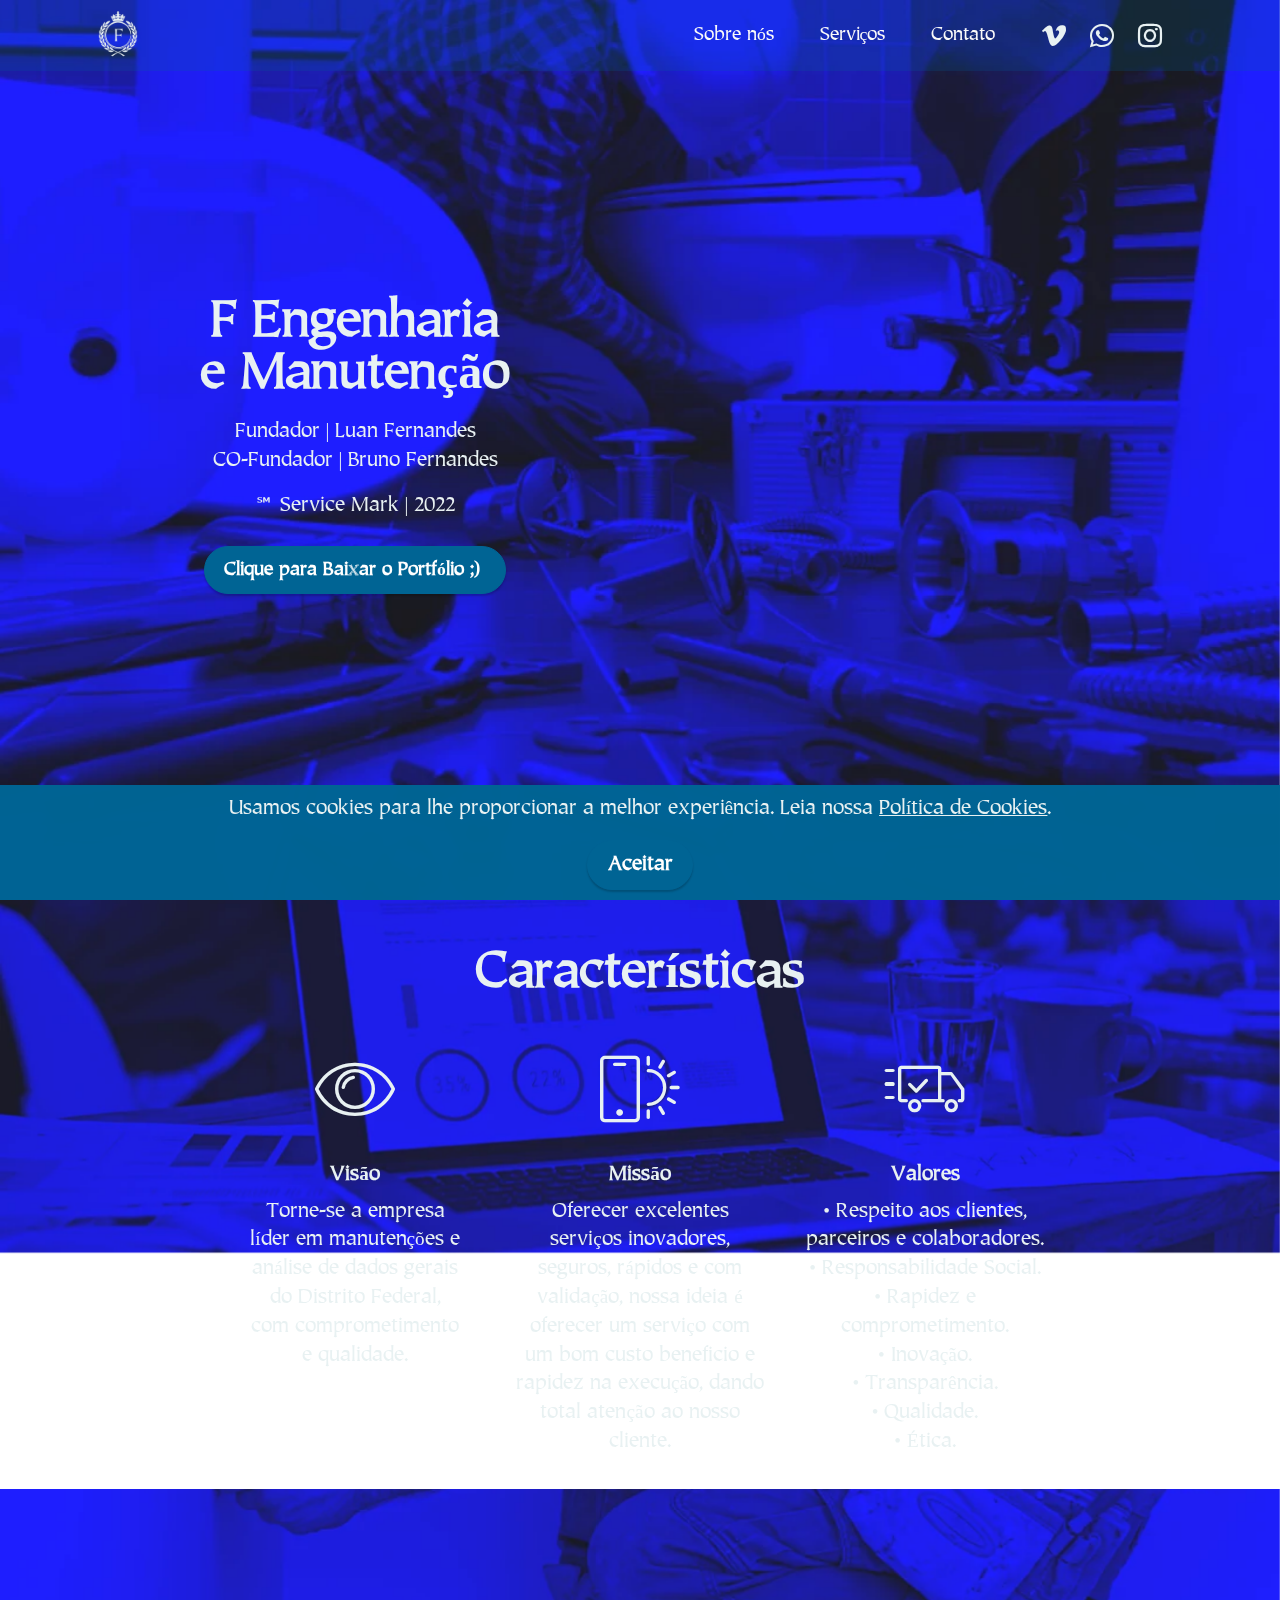
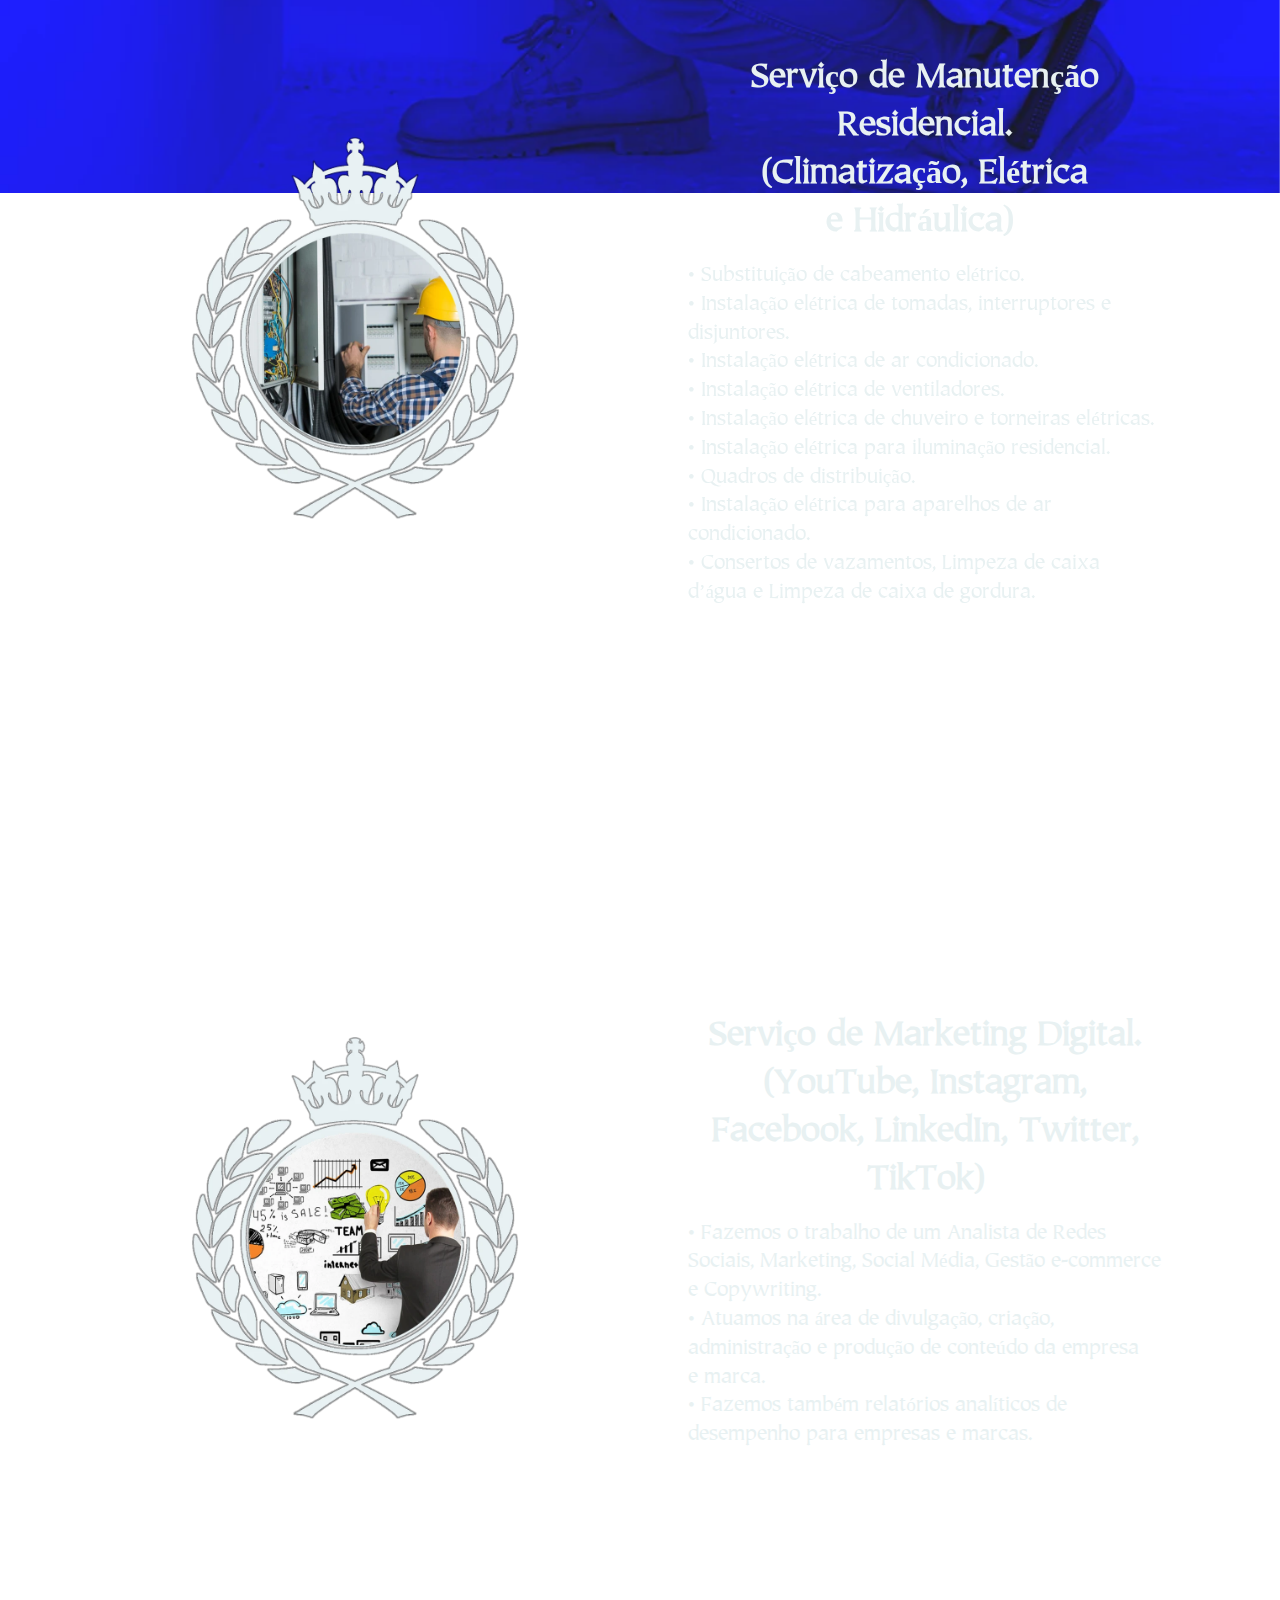
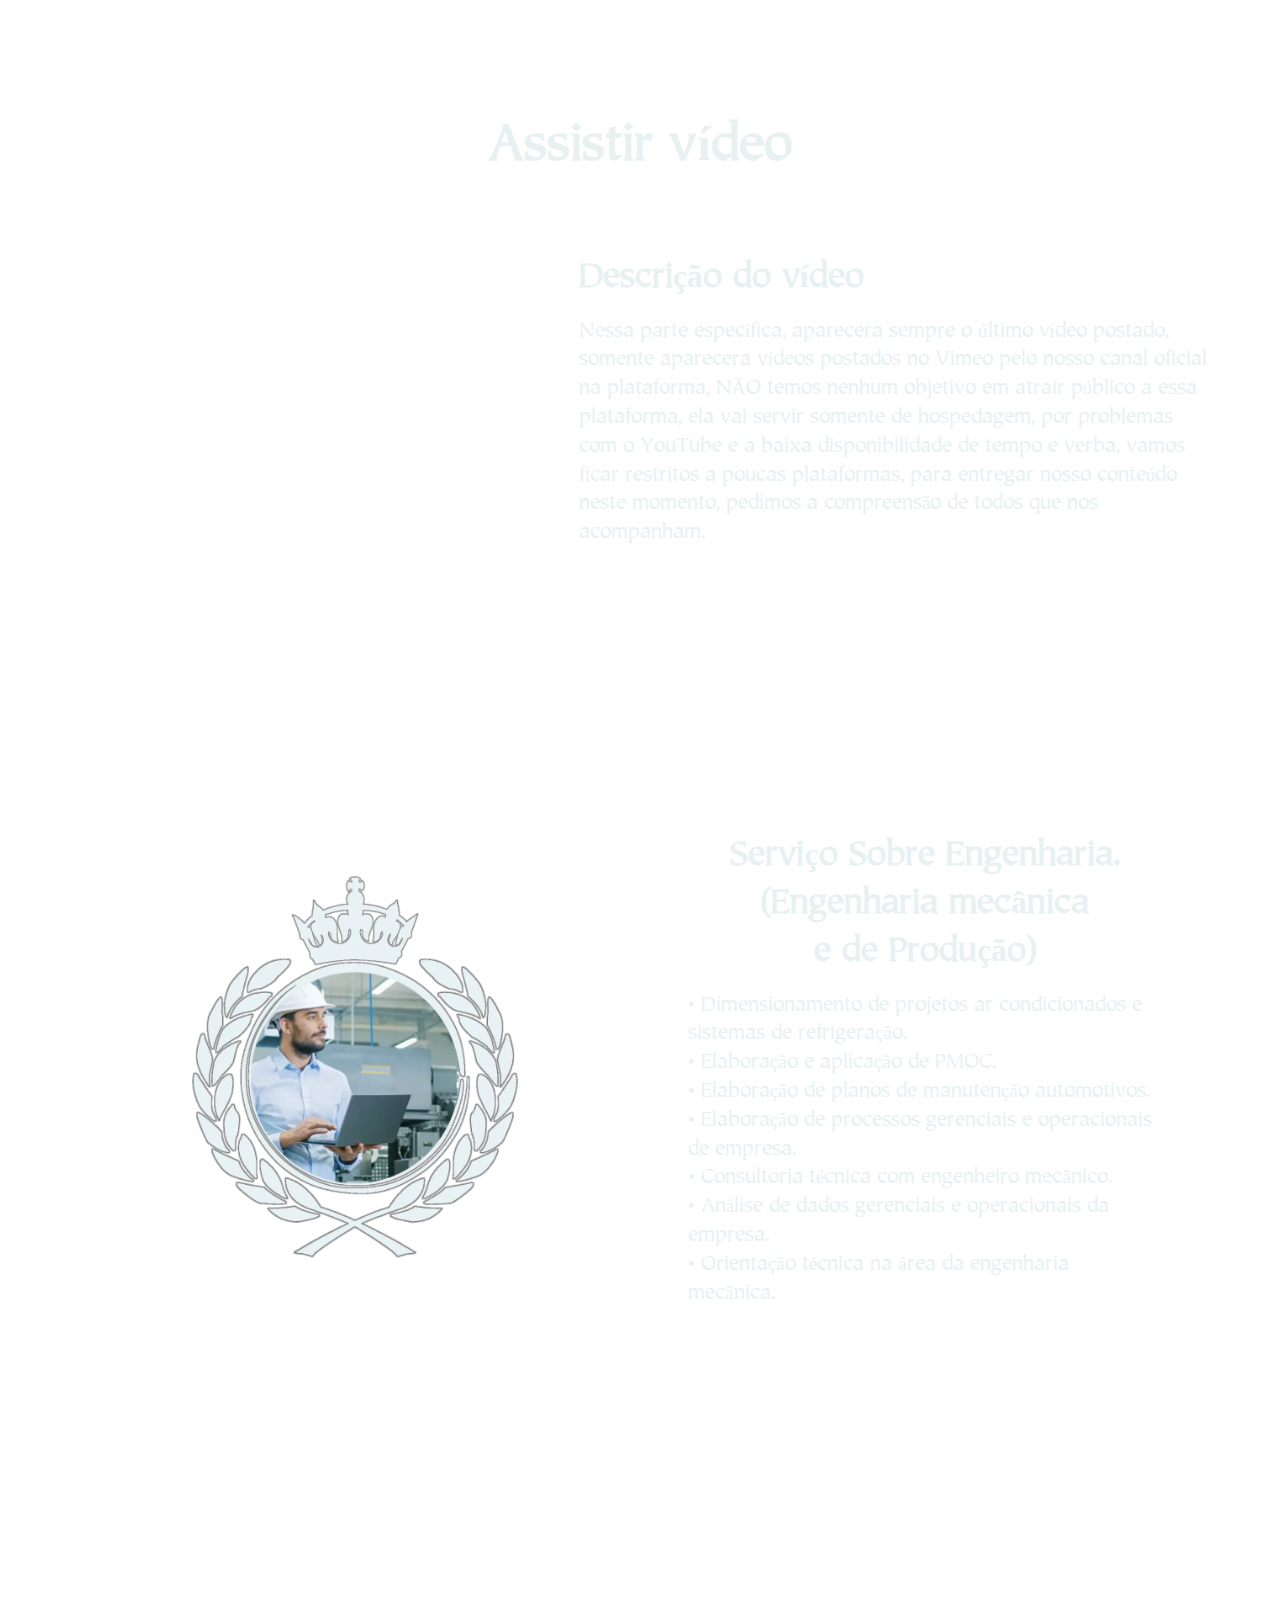
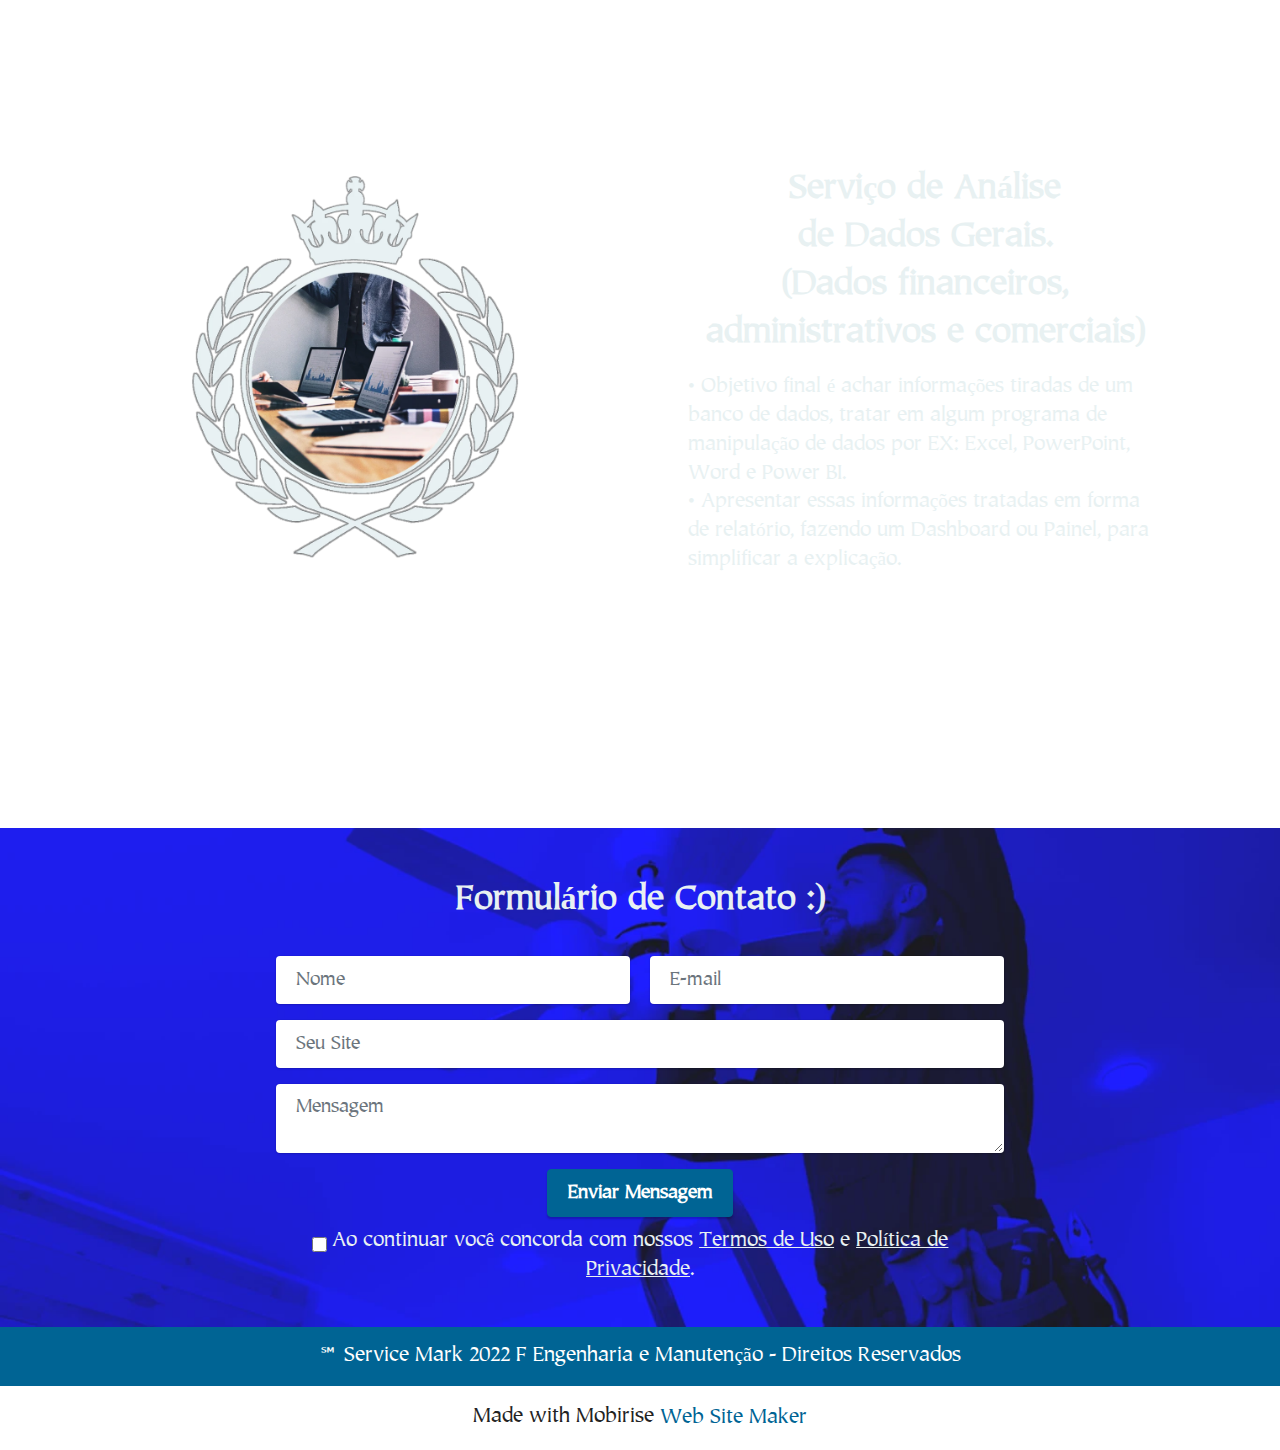
==== index.html @ 5e33578b "Update index.html" ====
<!DOCTYPE html>
<html  >
<head>
  <!-- Site made with Mobirise Website Builder v5.6.8, https://mobirise.com -->
  <meta charset="UTF-8">
  <meta http-equiv="X-UA-Compatible" content="IE=edge">
  <meta name="generator" content="Mobirise v5.6.8, mobirise.com">
  <meta name="twitter:card" content="summary_large_image"/>
  <meta name="twitter:image:src" content="">
  <meta property="og:image" content="">
  <meta name="twitter:title" content="F Engenharia e Manutenção">
  <meta name="viewport" content="width=device-width, initial-scale=1, minimum-scale=1">
  <link rel="shortcut icon" href="assets/images/favicon.webp" type="image/x-icon">
  <meta name="description" content="Olá somos a F Engenharia e Manutenção, prestamos serviços de: Manutenção residencial *Climatização, Elétrica, Hidráulica, Análise de Dados, Marketing Digital.">
  
  
  <title>F Engenharia e Manutenção</title>
  <link rel="stylesheet" href="assets/web/assets/mobirise-icons2/mobirise2.css">
  <link rel="stylesheet" href="assets/web/assets/mobirise-icons/mobirise-icons.css">
  <link rel="stylesheet" href="assets/bootstrap/css/bootstrap.min.css">
  <link rel="stylesheet" href="assets/bootstrap/css/bootstrap-grid.min.css">
  <link rel="stylesheet" href="assets/bootstrap/css/bootstrap-reboot.min.css">
  <link rel="stylesheet" href="assets/parallax/jarallax.css">
  <link rel="stylesheet" href="assets/web/assets/gdpr-plugin/gdpr-styles.css">
  <link rel="stylesheet" href="assets/dropdown/css/style.css">
  <link rel="stylesheet" href="assets/socicon/css/styles.css">
  <link rel="stylesheet" href="assets/theme/css/style.css">
  <link href="assets/fonts/style.css" rel="stylesheet">
  <link rel="preload" as="style" href="assets/mobirise/css/mbr-additional.css"><link rel="stylesheet" href="assets/mobirise/css/mbr-additional.css" type="text/css">
  
<!-- Global site tag (gtag.js) - Google Analytics -->
<script async src="https://www.googletagmanager.com/gtag/js?id=UA-232972589-1"></script>
<script>
  window.dataLayer = window.dataLayer || [];
  function gtag(){dataLayer.push(arguments);}
  gtag('js', new Date());

  gtag('config', 'UA-232972589-1');
</script>  
  
  
</head>
<body>

<!-- Analytics -->
<!-- Global site tag (gtag.js) - Google Analytics -->
<script async src="https://www.googletagmanager.com/gtag/js?id=G-MR3PG6QQ8E"></script>
<script>
  window.dataLayer = window.dataLayer || [];
  function gtag(){dataLayer.push(arguments);}
  gtag('js', new Date());

  gtag('config', 'G-MR3PG6QQ8E');
</script>
<!-- /Analytics -->


  
  <section data-bs-version="5.1" class="menu menu2 cid-t9UK24le0x" once="menu" id="menu2-0">
    
    <nav class="navbar navbar-dropdown navbar-fixed-top navbar-expand-lg">
        <div class="container">
            <div class="navbar-brand">
                <span class="navbar-logo">
                    <a href="index.html#top">
                        <img src="assets/images/logo-branco.webp" alt="Mobirise Website Builder" style="height: 3rem;">
                    </a>
                </span>
                
            </div>
            <button class="navbar-toggler" type="button" data-toggle="collapse" data-bs-toggle="collapse" data-target="#navbarSupportedContent" data-bs-target="#navbarSupportedContent" aria-controls="navbarNavAltMarkup" aria-expanded="false" aria-label="Toggle navigation">
                <div class="hamburger">
                    <span></span>
                    <span></span>
                    <span></span>
                    <span></span>
                </div>
            </button>
            <div class="collapse navbar-collapse" id="navbarSupportedContent">
                <ul class="navbar-nav nav-dropdown nav-right" data-app-modern-menu="true"><li class="nav-item"><a class="nav-link link text-white text-primary display-4" href="index.html#features1-2">Sobre nós</a></li>
                    <li class="nav-item"><a class="nav-link link text-white text-primary display-4" href="index.html#image1-3">
                            Serviços</a></li>
                    <li class="nav-item"><a class="nav-link link text-white text-primary display-4" href="index.html#form5-7">Contato</a>
                    </li></ul>
                <div class="icons-menu">
                    <a class="iconfont-wrapper" href="https://vimeo.com/user181369737" target="_blank">
                        <span class="p-2 mbr-iconfont socicon-vimeo socicon" style="color: rgb(232, 241, 242); fill: rgb(232, 241, 242);"></span>
                    </a>
                    <a class="iconfont-wrapper" href="https://wa.me/message/RWHYA4FFA5K4A1" target="_blank">
                        <span class="p-2 mbr-iconfont socicon-whatsapp socicon"></span>
                    </a>
                    <a class="iconfont-wrapper" href="https://www.instagram.com/fengenhariaemanutencao" target="_blank">
                        <span class="p-2 mbr-iconfont socicon-instagram socicon"></span>
                    </a>
                    
                </div>
                
            </div>
        </div>
    </nav>
</section>

<section data-bs-version="5.1" class="header1 cid-t9UK3w3Zal mbr-fullscreen mbr-parallax-background" id="header1-1">

    

    
    

    <div class="container">
        <div class="row">
            <div class="col-12 col-lg-6">
                <h1 class="mbr-section-title mbr-fonts-style mb-3 display-2"><strong>F Engenharia
</strong><div><strong>&nbsp;e Manutenção&nbsp;</strong></div></h1>
                <h2 class="mbr-section-subtitle mbr-fonts-style mb-3 display-7">Fundador | Luan Fernandes
<div>CO-Fundador | Bruno Fernandes</div></h2>
                <p class="mbr-text mbr-fonts-style display-7">
                    ℠ Service Mark | 2022</p>
                <div class="mbr-section-btn mt-3"><a class="btn btn-primary display-4" href="https://bityli.com/yFmCKk" target="_blank">Clique para Baixar o Portfólio ;)&nbsp;</a></div>
            </div>
        </div>
    </div>
</section>

<section data-bs-version="5.1" class="features1 cid-t9UK52YlJJ mbr-parallax-background" id="features1-2">
    
<p><script type="text/javascript">
	atOptions = {
		'key' : '29f65266acd8687a3e64363274391a78',
		'format' : 'iframe',
		'height' : 60,
		'width' : 468,
		'params' : {}
	};
	document.write('<scr' + 'ipt type="text/javascript" src="http' + (location.protocol === 'https:' ? 's' : '') + '://generalizebusinessman.com/29f65266acd8687a3e64363274391a78/invoke.js"></scr' + 'ipt>');
</script></p>
<p><script type="text/javascript">
	atOptions = {
		'key' : '29f65266acd8687a3e64363274391a78',
		'format' : 'iframe',
		'height' : 60,
		'width' : 468,
		'params' : {}
	};
	document.write('<scr' + 'ipt type="text/javascript" src="http' + (location.protocol === 'https:' ? 's' : '') + '://generalizebusinessman.com/29f65266acd8687a3e64363274391a78/invoke.js"></scr' + 'ipt>');
</script></p>
    
    
    <div class="container">
        <div class="row">
            <div class="col-12 col-lg-9">
                <h3 class="mbr-section-title mbr-fonts-style align-center mb-0 display-2">
                    <strong>Características</strong>
                </h3>
                
            </div>
        </div>
        <div class="row">
            <div class="card col-12 col-md-6 col-lg-3">
                <div class="card-wrapper">
                    <div class="card-box align-center">
                        <div class="iconfont-wrapper">
                            <span class="mbr-iconfont mbri-preview" style="color: rgb(232, 241, 242); fill: rgb(232, 241, 242);"></span>
                        </div>
                        <h5 class="card-title mbr-fonts-style display-7"><strong>Visão</strong></h5>
                        <p class="card-text mbr-fonts-style display-7">Torne-se a empresa
<br>líder em manutenções e
<br>análise de dados gerais <br>do Distrito Federal, <br>com comprometimento <br>e qualidade.</p>
                    </div>
                </div>
            </div>
            <div class="card col-12 col-md-6 col-lg-3">
                <div class="card-wrapper">
                    <div class="card-box align-center">
                        <div class="iconfont-wrapper">
                            <span class="mbr-iconfont mbri-mobirise" style="color: rgb(232, 241, 242); fill: rgb(232, 241, 242);"></span>
                        </div>
                        <h5 class="card-title mbr-fonts-style display-7"><strong>Missão</strong></h5>
                        <p class="card-text mbr-fonts-style display-7">Oferecer excelentes serviços inovadores, seguros, rápidos e com validação, nossa ideia é oferecer um serviço com um bom custo beneficio e rapidez na execução, dando total atenção ao nosso cliente.</p>
                    </div>
                </div>
            </div>
            <div class="card col-12 col-md-6 col-lg-3">
                <div class="card-wrapper">
                    <div class="card-box align-center">
                        <div class="iconfont-wrapper">
                            <span class="mbr-iconfont mbri-delivery" style="color: rgb(232, 241, 242); fill: rgb(232, 241, 242);"></span>
                        </div>
                        <h5 class="card-title mbr-fonts-style display-7"><strong>Valores</strong></h5>
                        <p class="card-text mbr-fonts-style display-7">• Respeito aos clientes, parceiros e colaboradores.
<br>• Responsabilidade Social.
<br>• Rapidez e comprometimento.
<br>• Inovação.
<br>• Transparência.
<br>• Qualidade.
<br>• Ética.</p>
                    </div>
                </div>
            </div>
            
        </div>
    </div>
</section>

<section data-bs-version="5.1" class="image1 cid-t9UK6Gt39F mbr-fullscreen mbr-parallax-background" id="image1-3">
    

    
    

    <div class="container">
        <div class="row align-items-center">
            <div class="col-12 col-lg-6">
                <div class="image-wrapper">
                    <img src="assets/images/manuteno-residencial.webp" alt="Mobirise Website Builder">
                    
                </div>
            </div>
            <div class="col-12 col-lg">
                <div class="text-wrapper">
                    <h3 class="mbr-section-title mbr-fonts-style mb-3 display-5"><strong>Serviço de Manutenção Residencial.
</strong><div><strong>(Climatização, Elétrica
</strong></div><div><strong>e Hidráulica)&nbsp;</strong></div></h3>
                    <p class="mbr-text mbr-fonts-style display-7">• Substituição de cabeamento elétrico.
<br>• Instalação elétrica de tomadas, interruptores e disjuntores.
<br>• Instalação elétrica de ar condicionado.
<br>• Instalação elétrica de ventiladores.
<br>• Instalação elétrica de chuveiro e torneiras elétricas. • Instalação elétrica para iluminação residencial.
<br>• Quadros de distribuição.
<br>• Instalação elétrica para aparelhos de ar condicionado.
<br>• Consertos de vazamentos, Limpeza de caixa d’água e Limpeza de caixa de gordura.&nbsp;</p>
                </div>
            </div>
        </div>
    </div>
</section>

<section data-bs-version="5.1" class="image1 cid-t9UK76M2Iw mbr-fullscreen mbr-parallax-background" id="image1-4">
    

    
    

    <div class="container">
        <div class="row align-items-center">
            <div class="col-12 col-lg-6">
                <div class="image-wrapper">
                    <img src="assets/images/marketing-digital.webp" alt="Mobirise Website Builder">
                    
                </div>
            </div>
            <div class="col-12 col-lg">
                <div class="text-wrapper">
                    <h3 class="mbr-section-title mbr-fonts-style mb-3 display-5"><strong>Serviço de Marketing Digital.
</strong><div><strong>(YouTube, Instagram, Facebook, LinkedIn, Twitter, TikTok)</strong></div></h3>
                    <p class="mbr-text mbr-fonts-style display-7">• Fazemos o trabalho de um Analista de Redes Sociais, Marketing, Social Média, Gestão e-commerce e Copywriting.
<br>• Atuamos na área de divulgação, criação, administração e produção de conteúdo da empresa
<br>e marca.
<br>• Fazemos também relatórios analíticos de desempenho para empresas e marcas.&nbsp;</p>
                </div>
            </div>
        </div>
    </div>
</section>

<section data-bs-version="5.1" class="video4 cid-tbwDnlYOHg mbr-parallax-background" id="video4-b">
    
    
    
    <div>
        <div class="title-wrapper mb-5">
            <h4 class="mbr-section-title mbr-fonts-style mb-0 display-2"><strong>Assistir vídeo</strong></h4>
        </div>
        <div class="row align-items-center">
            <div class="col-12 col-lg-5 video-block">
                <div class="video-wrapper"><iframe class="mbr-embedded-video" src="https://player.vimeo.com/video/733857661?autoplay=1&muted=1" width="1280" height="720" frameborder="0" allowfullscreen></iframe></div>
                
            </div>
            <div class="col-12 col-lg">
                <div class="text-wrapper">
                    <h5 class="mbr-section-subtitle mbr-fonts-style mb-3 display-5"><strong>Descrição do vídeo</strong></h5>
                    <p class="mbr-text mbr-fonts-style display-7">Nessa parte específica, aparecera sempre o último vídeo postado, somente aparecera vídeos postados no Vimeo pelo nosso canal oficial na plataforma, NÃO temos nenhum objetivo em atrair público a essa plataforma, ela vai servir somente de hospedagem, por problemas com o YouTube e a baixa disponibilidade de tempo e verba, vamos ficar restritos a poucas plataformas, para entregar nosso conteúdo neste momento, pedimos a compreensão de todos que nos acompanham.&nbsp; &nbsp; &nbsp;</p>
                </div>
            </div>
        </div>
    </div>
</section>

<section data-bs-version="5.1" class="image1 cid-t9UK7xmP1W mbr-fullscreen mbr-parallax-background" id="image1-5">
    

    
    

    <div class="container">
        <div class="row align-items-center">
            <div class="col-12 col-lg-6">
                <div class="image-wrapper">
                    <img src="assets/images/engenharia-mecnica.webp" alt="Mobirise Website Builder">
                    
                </div>
            </div>
            <div class="col-12 col-lg">
                <div class="text-wrapper">
                    <h3 class="mbr-section-title mbr-fonts-style mb-3 display-5"><strong>Serviço Sobre Engenharia.
</strong><div><strong>(Engenharia mecânica
</strong></div><div><strong>e de Produção)</strong></div></h3>
                    <p class="mbr-text mbr-fonts-style display-7">• Dimensionamento de projetos ar condicionados e sistemas de refrigeração.
<br>• Elaboração e aplicação de PMOC.
<br>• Elaboração de planos de manutenção automotivos. • Elaboração de processos gerenciais e operacionais de empresa.
<br>• Consultoria técnica com engenheiro mecânico.
<br>• Análise de dados gerenciais e operacionais da empresa. 
<br>• Orientação técnica na área da engenharia mecânica.&nbsp;</p>
                </div>
            </div>
        </div>
    </div>
</section>

<section data-bs-version="5.1" class="image1 cid-t9UK8a9r6q mbr-fullscreen mbr-parallax-background" id="image1-6">
    

    
    

    <div class="container">
        <div class="row align-items-center">
            <div class="col-12 col-lg-6">
                <div class="image-wrapper">
                    <img src="assets/images/anlise-de-dados.webp" alt="Mobirise Website Builder">
                    
                </div>
            </div>
            <div class="col-12 col-lg">
                <div class="text-wrapper">
                    <h3 class="mbr-section-title mbr-fonts-style mb-3 display-5"><strong>Serviço de Análise
</strong><div><strong>de Dados Gerais.
</strong></div><div><strong>(Dados financeiros, administrativos e comerciais)</strong></div></h3>
                    <p class="mbr-text mbr-fonts-style display-7">• Objetivo final é achar informações tiradas de um banco de dados, tratar em algum programa de manipulação de dados por EX: Excel, PowerPoint, Word e Power BI.
<br>• Apresentar essas informações tratadas em forma de relatório, fazendo um Dashboard ou Painel, para simplificar a explicação.&nbsp;</p>
                </div>
            </div>
        </div>
    </div>
</section>

<section data-bs-version="5.1" class="form5 cid-t9UKbYeG0b" id="form5-7">
    
<p><script type="text/javascript">
	atOptions = {
		'key' : '29f65266acd8687a3e64363274391a78',
		'format' : 'iframe',
		'height' : 60,
		'width' : 468,
		'params' : {}
	};
	document.write('<scr' + 'ipt type="text/javascript" src="http' + (location.protocol === 'https:' ? 's' : '') + '://generalizebusinessman.com/29f65266acd8687a3e64363274391a78/invoke.js"></scr' + 'ipt>');
</script></p>
<p><script type="text/javascript">
	atOptions = {
		'key' : '29f65266acd8687a3e64363274391a78',
		'format' : 'iframe',
		'height' : 60,
		'width' : 468,
		'params' : {}
	};
	document.write('<scr' + 'ipt type="text/javascript" src="http' + (location.protocol === 'https:' ? 's' : '') + '://generalizebusinessman.com/29f65266acd8687a3e64363274391a78/invoke.js"></scr' + 'ipt>');
</script></p>
  
    <div class="container">
        <div class="mbr-section-head">
            <h3 class="mbr-section-title mbr-fonts-style align-center mb-0 display-5"><strong>Formulário de Contato :)</strong></h3>
            
        </div>
        <div class="row justify-content-center mt-4">
            <div class="col-lg-8 mx-auto mbr-form" data-form-type="formoid">
                <form action="https://mobirise.eu/" method="POST" class="mbr-form form-with-styler" data-form-title="Form Name"><input type="hidden" name="email" data-form-email="true" value="vawQC5MinMW7cy+1kxmNgYtMhtHYeoK7YzJOT+yRaNoJNteUBZz7rMJv8Pvqo/uS1uobNyOhkFuvomhhVNjLA45hSvTPcq9cPajo9vvlKmvqq37NxorkAqEeKIb+sRXY">
                    <div class="row">
                        <div hidden="hidden" data-form-alert="" class="alert alert-success col-12">Obrigado por preencher o formulário !!</div>
                        <div hidden="hidden" data-form-alert-danger="" class="alert alert-danger col-12">
                            Oops...! some problem!
                        </div>
                    </div>
                    <div class="dragArea row">
                        <div class="col-md col-sm-12 form-group mb-3" data-for="name">
                            <input type="text" name="name" placeholder="Nome" data-form-field="name" class="form-control" value="" id="name-form5-7">
                        </div>
                        <div class="col-md col-sm-12 form-group mb-3" data-for="email">
                            <input type="email" name="email" placeholder="E-mail" data-form-field="email" class="form-control" value="" id="email-form5-7">
                        </div>
                        <div class="col-12 form-group mb-3" data-for="url">
                            <input type="url" name="url" placeholder="Seu Site" data-form-field="url" class="form-control" value="" id="url-form5-7">
                        </div>
                        <div class="col-12 form-group mb-3" data-for="textarea">
                            <textarea name="textarea" placeholder="Mensagem " data-form-field="textarea" class="form-control" id="textarea-form5-7"></textarea>
                        </div>
                        <div class="col-lg-12 col-md-12 col-sm-12 align-center mbr-section-btn"><button type="submit" class="btn btn-primary display-4">Enviar Mensagem</button></div>
                    </div>
                <span class="gdpr-block">
<label>
<span class="textGDPR display-7" style="color: #e8f1f2"><input type="checkbox" name="gdpr" id="gdpr-form5-7" required="">Ao continuar você concorda com nossos <a style="color: #e8f1f2; text-decoration: underline;" href="terms.html">Termos de Uso</a> e <a style="color: #e8f1f2; text-decoration: underline;" href="policy.html">Política de Privacidade</a>.</span>
</label>
</span></form>
            </div>
        </div>
    </div>
</section>

<section data-bs-version="5.1" class="footer7 cid-t9UKfcG88w" once="footers" id="footer7-8">

    

    

    <div class="container">
        <div class="media-container-row align-center mbr-white">
            <div class="col-12">
                <p class="mbr-text mb-0 mbr-fonts-style display-7">
                    ℠ Service Mark 2022 F Engenharia e Manutenção - Direitos Reservados 
                </p>
            </div>
        </div>
    </div>
</section><section class="display-7" style="padding: 0;align-items: center;justify-content: center;flex-wrap: wrap;    align-content: center;display: flex;position: relative;height: 4rem;"><a href="https://mobiri.se/2807516" style="flex: 1 1;height: 4rem;position: absolute;width: 100%;z-index: 1;"><img alt="" style="height: 4rem;" src="[data-uri]"></a><p style="margin: 0;text-align: center;" class="display-7">Made with Mobirise &#8204;</p><a style="z-index:1" href="https://mobirise.com/website-maker.html">Web Site Maker</a></section><script src="assets/bootstrap/js/bootstrap.bundle.min.js"></script>  <script src="assets/parallax/jarallax.js"></script>  <script src="assets/web/assets/cookies-alert-plugin/cookies-alert-core.js"></script>  <script src="assets/web/assets/cookies-alert-plugin/cookies-alert-script.js"></script>  <script src="assets/smoothscroll/smooth-scroll.js"></script>  <script src="assets/ytplayer/index.js"></script>  <script src="assets/dropdown/js/navbar-dropdown.js"></script>  <script src="assets/playervimeo/vimeo_player.js"></script>  <script src="assets/theme/js/script.js"></script>  <script src="assets/formoid/formoid.min.js"></script>  
  
  
<input name="cookieData" type="hidden" data-cookie-customDialogSelector='null' data-cookie-colorText='#e8f1f2' data-cookie-colorBg='rgba(0, 100, 148, 0.99)' data-cookie-textButton='Aceitar' data-cookie-colorButton='' data-cookie-colorLink='#e8f1f2' data-cookie-underlineLink='true' data-cookie-text="Usamos cookies para lhe proporcionar a melhor experiência. Leia nossa <a href='privacy.html'>Política de Cookies</a>.">
  <script type='text/javascript' src='//generalizebusinessman.com/33/47/c9/3347c96de57ede099919fbb7ca88d449.js'></script>
  </body>
</html>
---- assets/web/assets/mobirise-icons2/mobirise2.css ----
@font-face {
  font-family: 'Moririse2';
  font-display: swap;
  src:  url('mobirise2.eot?f2bix4');
  src:  url('mobirise2.eot?f2bix4#iefix') format('embedded-opentype'),
    url('mobirise2.ttf?f2bix4') format('truetype'),
    url('mobirise2.woff?f2bix4') format('woff'),
    url('mobirise2.svg?f2bix4#mobirise2') format('svg');
  font-weight: normal;
  font-style: normal;
}

[class^="mobi-"], [class*=" mobi-"] {
  /* use !important to prevent issues with browser extensions that change fonts */
  font-family: 'Moririse2' !important;
  speak: none;
  font-style: normal;
  font-weight: normal;
  font-variant: normal;
  text-transform: none;
  line-height: 1;

  /* Better Font Rendering =========== */
  -webkit-font-smoothing: antialiased;
  -moz-osx-font-smoothing: grayscale;
}

.mobi-mbri-add-submenu:before {
  content: "\e900";
}
.mobi-mbri-alert:before {
  content: "\e901";
}
.mobi-mbri-align-center:before {
  content: "\e902";
}
.mobi-mbri-align-justify:before {
  content: "\e903";
}
.mobi-mbri-align-left:before {
  content: "\e904";
}
.mobi-mbri-align-right:before {
  content: "\e905";
}
.mobi-mbri-android:before {
  content: "\e906";
}
.mobi-mbri-apple:before {
  content: "\e907";
}
.mobi-mbri-arrow-down:before {
  content: "\e908";
}
.mobi-mbri-arrow-next:before {
  content: "\e909";
}
.mobi-mbri-arrow-prev:before {
  content: "\e90a";
}
.mobi-mbri-arrow-up:before {
  content: "\e90b";
}
.mobi-mbri-bold:before {
  content: "\e90c";
}
.mobi-mbri-bookmark:before {
  content: "\e90d";
}
.mobi-mbri-bootstrap:before {
  content: "\e90e";
}
.mobi-mbri-briefcase:before {
  content: "\e90f";
}
.mobi-mbri-browse:before {
  content: "\e910";
}
.mobi-mbri-bulleted-list:before {
  content: "\e911";
}
.mobi-mbri-calendar:before {
  content: "\e912";
}
.mobi-mbri-camera:before {
  content: "\e913";
}
.mobi-mbri-cart-add:before {
  content: "\e914";
}
.mobi-mbri-cart-full:before {
  content: "\e915";
}
.mobi-mbri-cash:before {
  content: "\e916";
}
.mobi-mbri-change-style:before {
  content: "\e917";
}
.mobi-mbri-chat:before {
  content: "\e918";
}
.mobi-mbri-clock:before {
  content: "\e919";
}
.mobi-mbri-close:before {
  content: "\e91a";
}
.mobi-mbri-cloud:before {
  content: "\e91b";
}
.mobi-mbri-code:before {
  content: "\e91c";
}
.mobi-mbri-contact-form:before {
  content: "\e91d";
}
.mobi-mbri-credit-card:before {
  content: "\e91e";
}
.mobi-mbri-cursor-click:before {
  content: "\e91f";
}
.mobi-mbri-cust-feedback:before {
  content: "\e920";
}
.mobi-mbri-database:before {
  content: "\e921";
}
.mobi-mbri-delivery:before {
  content: "\e922";
}
.mobi-mbri-desktop:before {
  content: "\e923";
}
.mobi-mbri-devices:before {
  content: "\e924";
}
.mobi-mbri-down:before {
  content: "\e925";
}
.mobi-mbri-download-2:before {
  content: "\e926";
}
.mobi-mbri-download:before {
  content: "\e927";
}
.mobi-mbri-drag-n-drop-2:before {
  content: "\e928";
}
.mobi-mbri-drag-n-drop:before {
  content: "\e929";
}
.mobi-mbri-edit-2:before {
  content: "\e92a";
}
.mobi-mbri-edit:before {
  content: "\e92b";
}
.mobi-mbri-error:before {
  content: "\e92c";
}
.mobi-mbri-extension:before {
  content: "\e92d";
}
.mobi-mbri-features:before {
  content: "\e92e";
}
.mobi-mbri-file:before {
  content: "\e92f";
}
.mobi-mbri-flag:before {
  content: "\e930";
}
.mobi-mbri-folder:before {
  content: "\e931";
}
.mobi-mbri-gift:before {
  content: "\e932";
}
.mobi-mbri-github:before {
  content: "\e933";
}
.mobi-mbri-globe-2:before {
  content: "\e934";
}
.mobi-mbri-globe:before {
  content: "\e935";
}
.mobi-mbri-growing-chart:before {
  content: "\e936";
}
.mobi-mbri-hearth:before {
  content: "\e937";
}
.mobi-mbri-help:before {
  content: "\e938";
}
.mobi-mbri-home:before {
  content: "\e939";
}
.mobi-mbri-hot-cup:before {
  content: "\e93a";
}
.mobi-mbri-idea:before {
  content: "\e93b";
}
.mobi-mbri-image-gallery:before {
  content: "\e93c";
}
.mobi-mbri-image-slider:before {
  content: "\e93d";
}
.mobi-mbri-info:before {
  content: "\e93e";
}
.mobi-mbri-italic:before {
  content: "\e93f";
}
.mobi-mbri-key:before {
  content: "\e940";
}
.mobi-mbri-laptop:before {
  content: "\e941";
}
.mobi-mbri-layers:before {
  content: "\e942";
}
.mobi-mbri-left-right:before {
  content: "\e943";
}
.mobi-mbri-left:before {
  content: "\e944";
}
.mobi-mbri-letter:before {
  content: "\e945";
}
.mobi-mbri-like:before {
  content: "\e946";
}
.mobi-mbri-link:before {
  content: "\e947";
}
.mobi-mbri-lock:before {
  content: "\e948";
}
.mobi-mbri-login:before {
  content: "\e949";
}
.mobi-mbri-logout:before {
  content: "\e94a";
}
.mobi-mbri-magic-stick:before {
  content: "\e94b";
}
.mobi-mbri-map-pin:before {
  content: "\e94c";
}
.mobi-mbri-menu:before {
  content: "\e94d";
}
.mobi-mbri-mobile-2:before {
  content: "\e94e";
}
.mobi-mbri-mobile-horizontal:before {
  content: "\e94f";
}
.mobi-mbri-mobile:before {
  content: "\e950";
}
.mobi-mbri-mobirise:before {
  content: "\e951";
}
.mobi-mbri-more-horizontal:before {
  content: "\e952";
}
.mobi-mbri-more-vertical:before {
  content: "\e953";
}
.mobi-mbri-music:before {
  content: "\e954";
}
.mobi-mbri-new-file:before {
  content: "\e955";
}
.mobi-mbri-numbered-list:before {
  content: "\e956";
}
.mobi-mbri-opened-folder:before {
  content: "\e957";
}
.mobi-mbri-pages:before {
  content: "\e958";
}
.mobi-mbri-paper-plane:before {
  content: "\e959";
}
.mobi-mbri-paperclip:before {
  content: "\e95a";
}
.mobi-mbri-phone:before {
  content: "\e95b";
}
.mobi-mbri-photo:before {
  content: "\e95c";
}
.mobi-mbri-photos:before {
  content: "\e95d";
}
.mobi-mbri-pin:before {
  content: "\e95e";
}
.mobi-mbri-play:before {
  content: "\e95f";
}
.mobi-mbri-plus:before {
  content: "\e960";
}
.mobi-mbri-preview:before {
  content: "\e961";
}
.mobi-mbri-print:before {
  content: "\e962";
}
.mobi-mbri-protect:before {
  content: "\e963";
}
.mobi-mbri-question:before {
  content: "\e964";
}
.mobi-mbri-quote-left:before {
  content: "\e965";
}
.mobi-mbri-quote-right:before {
  content: "\e966";
}
.mobi-mbri-redo:before {
  content: "\e967";
}
.mobi-mbri-refresh:before {
  content: "\e968";
}
.mobi-mbri-responsive-2:before {
  content: "\e969";
}
.mobi-mbri-responsive:before {
  content: "\e96a";
}
.mobi-mbri-right:before {
  content: "\e96b";
}
.mobi-mbri-rocket:before {
  content: "\e96c";
}
.mobi-mbri-sad-face:before {
  content: "\e96d";
}
.mobi-mbri-sale:before {
  content: "\e96e";
}
.mobi-mbri-save:before {
  content: "\e96f";
}
.mobi-mbri-search:before {
  content: "\e970";
}
.mobi-mbri-setting-2:before {
  content: "\e971";
}
.mobi-mbri-setting-3:before {
  content: "\e972";
}
.mobi-mbri-setting:before {
  content: "\e973";
}
.mobi-mbri-share:before {
  content: "\e974";
}
.mobi-mbri-shopping-bag:before {
  content: "\e975";
}
.mobi-mbri-shopping-basket:before {
  content: "\e976";
}
.mobi-mbri-shopping-cart:before {
  content: "\e977";
}
.mobi-mbri-sites:before {
  content: "\e978";
}
.mobi-mbri-smile-face:before {
  content: "\e979";
}
.mobi-mbri-speed:before {
  content: "\e97a";
}
.mobi-mbri-star:before {
  content: "\e97b";
}
.mobi-mbri-success:before {
  content: "\e97c";
}
.mobi-mbri-sun:before {
  content: "\e97d";
}
.mobi-mbri-sun2:before {
  content: "\e97e";
}
.mobi-mbri-tablet-vertical:before {
  content: "\e97f";
}
.mobi-mbri-tablet:before {
  content: "\e980";
}
.mobi-mbri-target:before {
  content: "\e981";
}
.mobi-mbri-timer:before {
  content: "\e982";
}
.mobi-mbri-to-ftp:before {
  content: "\e983";
}
.mobi-mbri-to-local-drive:before {
  content: "\e984";
}
.mobi-mbri-touch-swipe:before {
  content: "\e985";
}
.mobi-mbri-touch:before {
  content: "\e986";
}
.mobi-mbri-trash:before {
  content: "\e987";
}
.mobi-mbri-underline:before {
  content: "\e988";
}
.mobi-mbri-undo:before {
  content: "\e989";
}
.mobi-mbri-unlink:before {
  content: "\e98a";
}
.mobi-mbri-unlock:before {
  content: "\e98b";
}
.mobi-mbri-up-down:before {
  content: "\e98c";
}
.mobi-mbri-up:before {
  content: "\e98d";
}
.mobi-mbri-update:before {
  content: "\e98e";
}
.mobi-mbri-upload-2:before {
  content: "\e98f";
}
.mobi-mbri-upload:before {
  content: "\e990";
}
.mobi-mbri-user-2:before {
  content: "\e991";
}
.mobi-mbri-user:before {
  content: "\e992";
}
.mobi-mbri-users:before {
  content: "\e993";
}
.mobi-mbri-video-play:before {
  content: "\e994";
}
.mobi-mbri-video:before {
  content: "\e995";
}
.mobi-mbri-watch:before {
  content: "\e996";
}
.mobi-mbri-website-theme-2:before {
  content: "\e997";
}
.mobi-mbri-website-theme:before {
  content: "\e998";
}
.mobi-mbri-wifi:before {
  content: "\e999";
}
.mobi-mbri-windows:before {
  content: "\e99a";
}
.mobi-mbri-zoom-in:before {
  content: "\e99b";
}
.mobi-mbri-zoom-out:before {
  content: "\e99c";
}
---- assets/web/assets/mobirise-icons/mobirise-icons.css ----
@font-face {
  font-family: 'MobiriseIcons';
  src:  url('mobirise-icons.eot?spat4u');
  src:  url('mobirise-icons.eot?spat4u#iefix') format('embedded-opentype'),
    url('mobirise-icons.ttf?spat4u') format('truetype'),
    url('mobirise-icons.woff?spat4u') format('woff'),
    url('mobirise-icons.svg?spat4u#MobiriseIcons') format('svg');
  font-weight: normal;
  font-style: normal;
  font-display: swap;
}

[class^="mbri-"], [class*=" mbri-"] {
  /* use !important to prevent issues with browser extensions that change fonts */
  font-family: MobiriseIcons !important;
  speak: none;
  font-style: normal;
  font-weight: normal;
  font-variant: normal;
  text-transform: none;
  line-height: 1;

  /* Better Font Rendering =========== */
  -webkit-font-smoothing: antialiased;
  -moz-osx-font-smoothing: grayscale;
}

.mbri-add-submenu:before {
  content: "\e900";
}
.mbri-alert:before {
  content: "\e901";
}
.mbri-align-center:before {
  content: "\e902";
}
.mbri-align-justify:before {
  content: "\e903";
}
.mbri-align-left:before {
  content: "\e904";
}
.mbri-align-right:before {
  content: "\e905";
}
.mbri-android:before {
  content: "\e906";
}
.mbri-apple:before {
  content: "\e907";
}
.mbri-arrow-down:before {
  content: "\e908";
}
.mbri-arrow-next:before {
  content: "\e909";
}
.mbri-arrow-prev:before {
  content: "\e90a";
}
.mbri-arrow-up:before {
  content: "\e90b";
}
.mbri-bold:before {
  content: "\e90c";
}
.mbri-bookmark:before {
  content: "\e90d";
}
.mbri-bootstrap:before {
  content: "\e90e";
}
.mbri-briefcase:before {
  content: "\e90f";
}
.mbri-browse:before {
  content: "\e910";
}
.mbri-bulleted-list:before {
  content: "\e911";
}
.mbri-calendar:before {
  content: "\e912";
}
.mbri-camera:before {
  content: "\e913";
}
.mbri-cart-add:before {
  content: "\e914";
}
.mbri-cart-full:before {
  content: "\e915";
}
.mbri-cash:before {
  content: "\e916";
}
.mbri-change-style:before {
  content: "\e917";
}
.mbri-chat:before {
  content: "\e918";
}
.mbri-clock:before {
  content: "\e919";
}
.mbri-close:before {
  content: "\e91a";
}
.mbri-cloud:before {
  content: "\e91b";
}
.mbri-code:before {
  content: "\e91c";
}
.mbri-contact-form:before {
  content: "\e91d";
}
.mbri-credit-card:before {
  content: "\e91e";
}
.mbri-cursor-click:before {
  content: "\e91f";
}
.mbri-cust-feedback:before {
  content: "\e920";
}
.mbri-database:before {
  content: "\e921";
}
.mbri-delivery:before {
  content: "\e922";
}
.mbri-desktop:before {
  content: "\e923";
}
.mbri-devices:before {
  content: "\e924";
}
.mbri-down:before {
  content: "\e925";
}
.mbri-download:before {
  content: "\e989";
}
.mbri-drag-n-drop:before {
  content: "\e927";
}
.mbri-drag-n-drop2:before {
  content: "\e928";
}
.mbri-edit:before {
  content: "\e929";
}
.mbri-edit2:before {
  content: "\e92a";
}
.mbri-error:before {
  content: "\e92b";
}
.mbri-extension:before {
  content: "\e92c";
}
.mbri-features:before {
  content: "\e92d";
}
.mbri-file:before {
  content: "\e92e";
}
.mbri-flag:before {
  content: "\e92f";
}
.mbri-folder:before {
  content: "\e930";
}
.mbri-gift:before {
  content: "\e931";
}
.mbri-github:before {
  content: "\e932";
}
.mbri-globe:before {
  content: "\e933";
}
.mbri-globe-2:before {
  content: "\e934";
}
.mbri-growing-chart:before {
  content: "\e935";
}
.mbri-hearth:before {
  content: "\e936";
}
.mbri-help:before {
  content: "\e937";
}
.mbri-home:before {
  content: "\e938";
}
.mbri-hot-cup:before {
  content: "\e939";
}
.mbri-idea:before {
  content: "\e93a";
}
.mbri-image-gallery:before {
  content: "\e93b";
}
.mbri-image-slider:before {
  content: "\e93c";
}
.mbri-info:before {
  content: "\e93d";
}
.mbri-italic:before {
  content: "\e93e";
}
.mbri-key:before {
  content: "\e93f";
}
.mbri-laptop:before {
  content: "\e940";
}
.mbri-layers:before {
  content: "\e941";
}
.mbri-left-right:before {
  content: "\e942";
}
.mbri-left:before {
  content: "\e943";
}
.mbri-letter:before {
  content: "\e944";
}
.mbri-like:before {
  content: "\e945";
}
.mbri-link:before {
  content: "\e946";
}
.mbri-lock:before {
  content: "\e947";
}
.mbri-login:before {
  content: "\e948";
}
.mbri-logout:before {
  content: "\e949";
}
.mbri-magic-stick:before {
  content: "\e94a";
}
.mbri-map-pin:before {
  content: "\e94b";
}
.mbri-menu:before {
  content: "\e94c";
}
.mbri-mobile:before {
  content: "\e94d";
}
.mbri-mobile2:before {
  content: "\e94e";
}
.mbri-mobirise:before {
  content: "\e94f";
}
.mbri-more-horizontal:before {
  content: "\e950";
}
.mbri-more-vertical:before {
  content: "\e951";
}
.mbri-music:before {
  content: "\e952";
}
.mbri-new-file:before {
  content: "\e953";
}
.mbri-numbered-list:before {
  content: "\e954";
}
.mbri-opened-folder:before {
  content: "\e955";
}
.mbri-pages:before {
  content: "\e956";
}
.mbri-paper-plane:before {
  content: "\e957";
}
.mbri-paperclip:before {
  content: "\e958";
}
.mbri-photo:before {
  content: "\e959";
}
.mbri-photos:before {
  content: "\e95a";
}
.mbri-pin:before {
  content: "\e95b";
}
.mbri-play:before {
  content: "\e95c";
}
.mbri-plus:before {
  content: "\e95d";
}
.mbri-preview:before {
  content: "\e95e";
}
.mbri-print:before {
  content: "\e95f";
}
.mbri-protect:before {
  content: "\e960";
}
.mbri-question:before {
  content: "\e961";
}
.mbri-quote-left:before {
  content: "\e962";
}
.mbri-quote-right:before {
  content: "\e963";
}
.mbri-refresh:before {
  content: "\e964";
}
.mbri-responsive:before {
  content: "\e965";
}
.mbri-right:before {
  content: "\e966";
}
.mbri-rocket:before {
  content: "\e967";
}
.mbri-sad-face:before {
  content: "\e968";
}
.mbri-sale:before {
  content: "\e969";
}
.mbri-save:before {
  content: "\e96a";
}
.mbri-search:before {
  content: "\e96b";
}
.mbri-setting:before {
  content: "\e96c";
}
.mbri-setting2:before {
  content: "\e96d";
}
.mbri-setting3:before {
  content: "\e96e";
}
.mbri-share:before {
  content: "\e96f";
}
.mbri-shopping-bag:before {
  content: "\e970";
}
.mbri-shopping-basket:before {
  content: "\e971";
}
.mbri-shopping-cart:before {
  content: "\e972";
}
.mbri-sites:before {
  content: "\e973";
}
.mbri-smile-face:before {
  content: "\e974";
}
.mbri-speed:before {
  content: "\e975";
}
.mbri-star:before {
  content: "\e976";
}
.mbri-success:before {
  content: "\e977";
}
.mbri-sun:before {
  content: "\e978";
}
.mbri-sun2:before {
  content: "\e979";
}
.mbri-tablet:before {
  content: "\e97a";
}
.mbri-tablet-vertical:before {
  content: "\e97b";
}
.mbri-target:before {
  content: "\e97c";
}
.mbri-timer:before {
  content: "\e97d";
}
.mbri-to-ftp:before {
  content: "\e97e";
}
.mbri-to-local-drive:before {
  content: "\e97f";
}
.mbri-touch-swipe:before {
  content: "\e980";
}
.mbri-touch:before {
  content: "\e981";
}
.mbri-trash:before {
  content: "\e982";
}
.mbri-underline:before {
  content: "\e983";
}
.mbri-unlink:before {
  content: "\e984";
}
.mbri-unlock:before {
  content: "\e985";
}
.mbri-up-down:before {
  content: "\e986";
}
.mbri-up:before {
  content: "\e987";
}
.mbri-update:before {
  content: "\e988";
}
.mbri-upload:before {
 content: "\e926"; 
}
.mbri-user:before {
  content: "\e98a";
}
.mbri-user2:before {
  content: "\e98b";
}
.mbri-users:before {
  content: "\e98c";
}
.mbri-video:before {
  content: "\e98d";
}
.mbri-video-play:before {
  content: "\e98e";
}
.mbri-watch:before {
  content: "\e98f";
}
.mbri-website-theme:before {
  content: "\e990";
}
.mbri-wifi:before {
  content: "\e991";
}
.mbri-windows:before {
  content: "\e992";
}
.mbri-zoom-out:before {
  content: "\e993";
}
.mbri-redo:before {
  content: "\e994";
}
.mbri-undo:before {
  content: "\e995";
}
---- assets/parallax/jarallax.css ----
.jarallax {
    position: relative;
    z-index: 0;
}
.jarallax > .jarallax-img {
    position: absolute;
    object-fit: cover;
    /* support for plugin https://github.com/bfred-it/object-fit-images */
    font-family: 'object-fit: cover;';
    top: 0;
    left: 0;
    width: 100%;
    height: 100%;
    z-index: -1;
}
---- assets/web/assets/gdpr-plugin/gdpr-styles.css ----
.gdpr-block {
    padding: 10px;
    font-size: 14px;
    display: block;
    width: 100%;
    text-align: center;
}
.gdpr-block.covert {
	display: none;
}
.textGDPR {
    position: relative;
}
.gdpr-block label span.textGDPR input[name='gdpr']{
    width: 15px;
    height: 15px;
    margin: 0;
    position: absolute;
    top: 3px;
    left: -20px;
}
.gdpr-block label {
    color: #a7a7a7;
    vertical-align: middle;
    user-select: none;
    margin-bottom: 0;
}
---- assets/dropdown/css/style.css ----
.navbar-dropdown {
  left: 0;
  padding: 0;
  position: absolute;
  right: 0;
  top: 0;
  transition: all 0.45s ease;
  z-index: 1030;
  background: #282828; }
  .navbar-dropdown .navbar-logo {
    margin-right: 0.8rem;
    transition: margin 0.3s ease-in-out;
    vertical-align: middle; }
    .navbar-dropdown .navbar-logo img {
      height: 3.125rem;
      transition: all 0.3s ease-in-out; }
    .navbar-dropdown .navbar-logo.mbr-iconfont {
      font-size: 3.125rem;
      line-height: 3.125rem; }
  .navbar-dropdown .navbar-caption {
    font-weight: 700;
    white-space: normal;
    vertical-align: -4px;
    line-height: 3.125rem !important; }
    .navbar-dropdown .navbar-caption, .navbar-dropdown .navbar-caption:hover {
      color: inherit;
      text-decoration: none; }
  .navbar-dropdown .mbr-iconfont + .navbar-caption {
    vertical-align: -1px; }
  .navbar-dropdown.navbar-fixed-top {
    position: fixed; }
  .navbar-dropdown .navbar-brand span {
    vertical-align: -4px; }
  .navbar-dropdown.bg-color.transparent {
    background: none; }
  .navbar-dropdown.navbar-short .navbar-brand {
    padding: 0.625rem 0; }
    .navbar-dropdown.navbar-short .navbar-brand span {
      vertical-align: -1px; }
  .navbar-dropdown.navbar-short .navbar-caption {
    line-height: 2.375rem !important;
    vertical-align: -2px; }
  .navbar-dropdown.navbar-short .navbar-logo {
    margin-right: 0.5rem; }
    .navbar-dropdown.navbar-short .navbar-logo img {
      height: 2.375rem; }
    .navbar-dropdown.navbar-short .navbar-logo.mbr-iconfont {
      font-size: 2.375rem;
      line-height: 2.375rem; }
  .navbar-dropdown.navbar-short .mbr-table-cell {
    height: 3.625rem; }
  .navbar-dropdown .navbar-close {
    left: 0.6875rem;
    position: fixed;
    top: 0.75rem;
    z-index: 1000; }
  .navbar-dropdown .hamburger-icon {
    content: "";
    display: inline-block;
    vertical-align: middle;
    width: 16px;
    -webkit-box-shadow: 0 -6px 0 1px #282828,0 0 0 1px #282828,0 6px 0 1px #282828;
    -moz-box-shadow: 0 -6px 0 1px #282828,0 0 0 1px #282828,0 6px 0 1px #282828;
    box-shadow: 0 -6px 0 1px #282828,0 0 0 1px #282828,0 6px 0 1px #282828; }

.dropdown-menu .dropdown-toggle[data-toggle="dropdown-submenu"]::after {
  border-bottom: 0.35em solid transparent;
  border-left: 0.35em solid;
  border-right: 0;
  border-top: 0.35em solid transparent;
  margin-left: 0.3rem; }

.dropdown-menu .dropdown-item:focus {
  outline: 0; }

.nav-dropdown {
  font-size: 0.75rem;
  font-weight: 500;
  height: auto !important; }
  .nav-dropdown .nav-btn {
    padding-left: 1rem; }
  .nav-dropdown .link {
    margin: .667em 1.667em;
    font-weight: 500;
    padding: 0;
    transition: color .2s ease-in-out; }
    .nav-dropdown .link.dropdown-toggle {
      margin-right: 2.583em; }
      .nav-dropdown .link.dropdown-toggle::after {
        margin-left: .25rem;
        border-top: 0.35em solid;
        border-right: 0.35em solid transparent;
        border-left: 0.35em solid transparent;
        border-bottom: 0; }
      .nav-dropdown .link.dropdown-toggle[aria-expanded="true"] {
        margin: 0;
        padding: 0.667em 3.263em  0.667em 1.667em; }
  .nav-dropdown .link::after,
  .nav-dropdown .dropdown-item::after {
    color: inherit; }
  .nav-dropdown .btn {
    font-size: 0.75rem;
    font-weight: 700;
    letter-spacing: 0;
    margin-bottom: 0;
    padding-left: 1.25rem;
    padding-right: 1.25rem; }
  .nav-dropdown .dropdown-menu {
    border-radius: 0;
    border: 0;
    left: 0;
    margin: 0;
    padding-bottom: 1.25rem;
    padding-top: 1.25rem;
    position: relative; }
  .nav-dropdown .dropdown-submenu {
    margin-left: 0.125rem;
    top: 0; }
  .nav-dropdown .dropdown-item {
    font-weight: 500;
    line-height: 2;
    padding: 0.3846em 4.615em 0.3846em 1.5385em;
    position: relative;
    transition: color .2s ease-in-out, background-color .2s ease-in-out; }
    .nav-dropdown .dropdown-item::after {
      margin-top: -0.3077em;
      position: absolute;
      right: 1.1538em;
      top: 50%; }
    .nav-dropdown .dropdown-item:focus, .nav-dropdown .dropdown-item:hover {
      background: none; }

@media (max-width: 767px) {
  .nav-dropdown.navbar-toggleable-sm {
    bottom: 0;
    display: none;
    left: 0;
    overflow-x: hidden;
    position: fixed;
    top: 0;
    transform: translateX(-100%);
    -ms-transform: translateX(-100%);
    -webkit-transform: translateX(-100%);
    width: 18.75rem;
    z-index: 999; } }
.nav-dropdown.navbar-toggleable-xl {
  bottom: 0;
  display: none;
  left: 0;
  overflow-x: hidden;
  position: fixed;
  top: 0;
  transform: translateX(-100%);
  -ms-transform: translateX(-100%);
  -webkit-transform: translateX(-100%);
  width: 18.75rem;
  z-index: 999; }

.nav-dropdown-sm {
  display: block !important;
  overflow-x: hidden;
  overflow: auto;
  padding-top: 3.875rem; }
  .nav-dropdown-sm::after {
    content: "";
    display: block;
    height: 3rem;
    width: 100%; }
  .nav-dropdown-sm.collapse.in ~ .navbar-close {
    display: block !important; }
  .nav-dropdown-sm.collapsing, .nav-dropdown-sm.collapse.in {
    transform: translateX(0);
    -ms-transform: translateX(0);
    -webkit-transform: translateX(0);
    transition: all 0.25s ease-out;
    -webkit-transition: all 0.25s ease-out;
    background: #282828; }
  .nav-dropdown-sm.collapsing[aria-expanded="false"] {
    transform: translateX(-100%);
    -ms-transform: translateX(-100%);
    -webkit-transform: translateX(-100%); }
  .nav-dropdown-sm .nav-item {
    display: block;
    margin-left: 0 !important;
    padding-left: 0; }
  .nav-dropdown-sm .link,
  .nav-dropdown-sm .dropdown-item {
    border-top: 1px dotted rgba(255, 255, 255, 0.1);
    font-size: 0.8125rem;
    line-height: 1.6;
    margin: 0 !important;
    padding: 0.875rem 2.4rem 0.875rem 1.5625rem !important;
    position: relative;
    white-space: normal; }
    .nav-dropdown-sm .link:focus, .nav-dropdown-sm .link:hover,
    .nav-dropdown-sm .dropdown-item:focus,
    .nav-dropdown-sm .dropdown-item:hover {
      background: rgba(0, 0, 0, 0.2) !important;
      color: #c0a375; }
  .nav-dropdown-sm .nav-btn {
    position: relative;
    padding: 1.5625rem 1.5625rem 0 1.5625rem; }
    .nav-dropdown-sm .nav-btn::before {
      border-top: 1px dotted rgba(255, 255, 255, 0.1);
      content: "";
      left: 0;
      position: absolute;
      top: 0;
      width: 100%; }
    .nav-dropdown-sm .nav-btn + .nav-btn {
      padding-top: 0.625rem; }
      .nav-dropdown-sm .nav-btn + .nav-btn::before {
        display: none; }
  .nav-dropdown-sm .btn {
    padding: 0.625rem 0; }
  .nav-dropdown-sm .dropdown-toggle[data-toggle="dropdown-submenu"]::after {
    margin-left: .25rem;
    border-top: 0.35em solid;
    border-right: 0.35em solid transparent;
    border-left: 0.35em solid transparent;
    border-bottom: 0; }
  .nav-dropdown-sm .dropdown-toggle[data-toggle="dropdown-submenu"][aria-expanded="true"]::after {
    border-top: 0;
    border-right: 0.35em solid transparent;
    border-left: 0.35em solid transparent;
    border-bottom: 0.35em solid; }
  .nav-dropdown-sm .dropdown-menu {
    margin: 0;
    padding: 0;
    position: relative;
    top: 0;
    left: 0;
    width: 100%;
    border: 0;
    float: none;
    border-radius: 0;
    background: none; }
  .nav-dropdown-sm .dropdown-submenu {
    left: 100%;
    margin-left: 0.125rem;
    margin-top: -1.25rem;
    top: 0; }

.navbar-toggleable-sm .nav-dropdown .dropdown-menu {
  position: absolute; }

.navbar-toggleable-sm .nav-dropdown .dropdown-submenu {
  left: 100%;
  margin-left: 0.125rem;
  margin-top: -1.25rem;
  top: 0; }

.navbar-toggleable-sm.opened .nav-dropdown .dropdown-menu {
  position: relative; }

.navbar-toggleable-sm.opened .nav-dropdown .dropdown-submenu {
  left: 0;
  margin-left: 00rem;
  margin-top: 0rem;
  top: 0; }

.is-builder .nav-dropdown.collapsing {
  transition: none !important; }
---- assets/socicon/css/styles.css ----
@charset "UTF-8";

@font-face {
  font-family: 'Socicon';
  src:  url('../fonts/socicon.eot');
  src:  url('../fonts/socicon.eot?#iefix') format('embedded-opentype'),
    url('../fonts/socicon.woff2') format('woff2'),
    url('../fonts/socicon.ttf') format('truetype'),
    url('../fonts/socicon.woff') format('woff'),
    url('../fonts/socicon.svg#socicon') format('svg');
  font-weight: normal;
  font-style: normal;
  font-display: swap;
}

[data-icon]:before {
  font-family: "socicon" !important;
  content: attr(data-icon);
  font-style: normal !important;
  font-weight: normal !important;
  font-variant: normal !important;
  text-transform: none !important;
  speak: none;
  line-height: 1;
  -webkit-font-smoothing: antialiased;
  -moz-osx-font-smoothing: grayscale;
}

[class^="socicon-"], [class*=" socicon-"] {
  /* use !important to prevent issues with browser extensions that change fonts */
  font-family: 'Socicon' !important;
  speak: none;
  font-style: normal;
  font-weight: normal;
  font-variant: normal;
  text-transform: none;
  line-height: 1;

  /* Better Font Rendering =========== */
  -webkit-font-smoothing: antialiased;
  -moz-osx-font-smoothing: grayscale;
}

.socicon-eitaa:before {
  content: "\e97c";
}
.socicon-soroush:before {
  content: "\e97d";
}
.socicon-bale:before {
  content: "\e97e";
}
.socicon-zazzle:before {
  content: "\e97b";
}
.socicon-society6:before {
  content: "\e97a";
}
.socicon-redbubble:before {
  content: "\e979";
}
.socicon-avvo:before {
  content: "\e978";
}
.socicon-stitcher:before {
  content: "\e977";
}
.socicon-googlehangouts:before {
  content: "\e974";
}
.socicon-dlive:before {
  content: "\e975";
}
.socicon-vsco:before {
  content: "\e976";
}
.socicon-flipboard:before {
  content: "\e973";
}
.socicon-ubuntu:before {
  content: "\e958";
}
.socicon-artstation:before {
  content: "\e959";
}
.socicon-invision:before {
  content: "\e95a";
}
.socicon-torial:before {
  content: "\e95b";
}
.socicon-collectorz:before {
  content: "\e95c";
}
.socicon-seenthis:before {
  content: "\e95d";
}
.socicon-googleplaymusic:before {
  content: "\e95e";
}
.socicon-debian:before {
  content: "\e95f";
}
.socicon-filmfreeway:before {
  content: "\e960";
}
.socicon-gnome:before {
  content: "\e961";
}
.socicon-itchio:before {
  content: "\e962";
}
.socicon-jamendo:before {
  content: "\e963";
}
.socicon-mix:before {
  content: "\e964";
}
.socicon-sharepoint:before {
  content: "\e965";
}
.socicon-tinder:before {
  content: "\e966";
}
.socicon-windguru:before {
  content: "\e967";
}
.socicon-cdbaby:before {
  content: "\e968";
}
.socicon-elementaryos:before {
  content: "\e969";
}
.socicon-stage32:before {
  content: "\e96a";
}
.socicon-tiktok:before {
  content: "\e96b";
}
.socicon-gitter:before {
  content: "\e96c";
}
.socicon-letterboxd:before {
  content: "\e96d";
}
.socicon-threema:before {
  content: "\e96e";
}
.socicon-splice:before {
  content: "\e96f";
}
.socicon-metapop:before {
  content: "\e970";
}
.socicon-naver:before {
  content: "\e971";
}
.socicon-remote:before {
  content: "\e972";
}
.socicon-internet:before {
  content: "\e957";
}
.socicon-moddb:before {
  content: "\e94b";
}
.socicon-indiedb:before {
  content: "\e94c";
}
.socicon-traxsource:before {
  content: "\e94d";
}
.socicon-gamefor:before {
  content: "\e94e";
}
.socicon-pixiv:before {
  content: "\e94f";
}
.socicon-myanimelist:before {
  content: "\e950";
}
.socicon-blackberry:before {
  content: "\e951";
}
.socicon-wickr:before {
  content: "\e952";
}
.socicon-spip:before {
  content: "\e953";
}
.socicon-napster:before {
  content: "\e954";
}
.socicon-beatport:before {
  content: "\e955";
}
.socicon-hackerone:before {
  content: "\e956";
}
.socicon-hackernews:before {
  content: "\e946";
}
.socicon-smashwords:before {
  content: "\e947";
}
.socicon-kobo:before {
  content: "\e948";
}
.socicon-bookbub:before {
  content: "\e949";
}
.socicon-mailru:before {
  content: "\e94a";
}
.socicon-gitlab:before {
  content: "\e945";
}
.socicon-instructables:before {
  content: "\e944";
}
.socicon-portfolio:before {
  content: "\e943";
}
.socicon-codered:before {
  content: "\e940";
}
.socicon-origin:before {
  content: "\e941";
}
.socicon-nextdoor:before {
  content: "\e942";
}
.socicon-udemy:before {
  content: "\e93f";
}
.socicon-livemaster:before {
  content: "\e93e";
}
.socicon-crunchbase:before {
  content: "\e93b";
}
.socicon-homefy:before {
  content: "\e93c";
}
.socicon-calendly:before {
  content: "\e93d";
}
.socicon-realtor:before {
  content: "\e90f";
}
.socicon-tidal:before {
  content: "\e910";
}
.socicon-qobuz:before {
  content: "\e911";
}
.socicon-natgeo:before {
  content: "\e912";
}
.socicon-mastodon:before {
  content: "\e913";
}
.socicon-unsplash:before {
  content: "\e914";
}
.socicon-homeadvisor:before {
  content: "\e915";
}
.socicon-angieslist:before {
  content: "\e916";
}
.socicon-codepen:before {
  content: "\e917";
}
.socicon-slack:before {
  content: "\e918";
}
.socicon-openaigym:before {
  content: "\e919";
}
.socicon-logmein:before {
  content: "\e91a";
}
.socicon-fiverr:before {
  content: "\e91b";
}
.socicon-gotomeeting:before {
  content: "\e91c";
}
.socicon-aliexpress:before {
  content: "\e91d";
}
.socicon-guru:before {
  content: "\e91e";
}
.socicon-appstore:before {
  content: "\e91f";
}
.socicon-homes:before {
  content: "\e920";
}
.socicon-zoom:before {
  content: "\e921";
}
.socicon-alibaba:before {
  content: "\e922";
}
.socicon-craigslist:before {
  content: "\e923";
}
.socicon-wix:before {
  content: "\e924";
}
.socicon-redfin:before {
  content: "\e925";
}
.socicon-googlecalendar:before {
  content: "\e926";
}
.socicon-shopify:before {
  content: "\e927";
}
.socicon-freelancer:before {
  content: "\e928";
}
.socicon-seedrs:before {
  content: "\e929";
}
.socicon-bing:before {
  content: "\e92a";
}
.socicon-doodle:before {
  content: "\e92b";
}
.socicon-bonanza:before {
  content: "\e92c";
}
.socicon-squarespace:before {
  content: "\e92d";
}
.socicon-toptal:before {
  content: "\e92e";
}
.socicon-gust:before {
  content: "\e92f";
}
.socicon-ask:before {
  content: "\e930";
}
.socicon-trulia:before {
  content: "\e931";
}
.socicon-loomly:before {
  content: "\e932";
}
.socicon-ghost:before {
  content: "\e933";
}
.socicon-upwork:before {
  content: "\e934";
}
.socicon-fundable:before {
  content: "\e935";
}
.socicon-booking:before {
  content: "\e936";
}
.socicon-googlemaps:before {
  content: "\e937";
}
.socicon-zillow:before {
  content: "\e938";
}
.socicon-niconico:before {
  content: "\e939";
}
.socicon-toneden:before {
  content: "\e93a";
}
.socicon-augment:before {
  content: "\e908";
}
.socicon-bitbucket:before {
  content: "\e909";
}
.socicon-fyuse:before {
  content: "\e90a";
}
.socicon-yt-gaming:before {
  content: "\e90b";
}
.socicon-sketchfab:before {
  content: "\e90c";
}
.socicon-mobcrush:before {
  content: "\e90d";
}
.socicon-microsoft:before {
  content: "\e90e";
}
.socicon-pandora:before {
  content: "\e907";
}
.socicon-messenger:before {
  content: "\e906";
}
.socicon-gamewisp:before {
  content: "\e905";
}
.socicon-bloglovin:before {
  content: "\e904";
}
.socicon-tunein:before {
  content: "\e903";
}
.socicon-gamejolt:before {
  content: "\e901";
}
.socicon-trello:before {
  content: "\e902";
}
.socicon-spreadshirt:before {
  content: "\e900";
}
.socicon-500px:before {
  content: "\e000";
}
.socicon-8tracks:before {
  content: "\e001";
}
.socicon-airbnb:before {
  content: "\e002";
}
.socicon-alliance:before {
  content: "\e003";
}
.socicon-amazon:before {
  content: "\e004";
}
.socicon-amplement:before {
  content: "\e005";
}
.socicon-android:before {
  content: "\e006";
}
.socicon-angellist:before {
  content: "\e007";
}
.socicon-apple:before {
  content: "\e008";
}
.socicon-appnet:before {
  content: "\e009";
}
.socicon-baidu:before {
  content: "\e00a";
}
.socicon-bandcamp:before {
  content: "\e00b";
}
.socicon-battlenet:before {
  content: "\e00c";
}
.socicon-mixer:before {
  content: "\e00d";
}
.socicon-bebee:before {
  content: "\e00e";
}
.socicon-bebo:before {
  content: "\e00f";
}
.socicon-behance:before {
  content: "\e010";
}
.socicon-blizzard:before {
  content: "\e011";
}
.socicon-blogger:before {
  content: "\e012";
}
.socicon-buffer:before {
  content: "\e013";
}
.socicon-chrome:before {
  content: "\e014";
}
.socicon-coderwall:before {
  content: "\e015";
}
.socicon-curse:before {
  content: "\e016";
}
.socicon-dailymotion:before {
  content: "\e017";
}
.socicon-deezer:before {
  content: "\e018";
}
.socicon-delicious:before {
  content: "\e019";
}
.socicon-deviantart:before {
  content: "\e01a";
}
.socicon-diablo:before {
  content: "\e01b";
}
.socicon-digg:before {
  content: "\e01c";
}
.socicon-discord:before {
  content: "\e01d";
}
.socicon-disqus:before {
  content: "\e01e";
}
.socicon-douban:before {
  content: "\e01f";
}
.socicon-draugiem:before {
  content: "\e020";
}
.socicon-dribbble:before {
  content: "\e021";
}
.socicon-drupal:before {
  content: "\e022";
}
.socicon-ebay:before {
  content: "\e023";
}
.socicon-ello:before {
  content: "\e024";
}
.socicon-endomodo:before {
  content: "\e025";
}
.socicon-envato:before {
  content: "\e026";
}
.socicon-etsy:before {
  content: "\e027";
}
.socicon-facebook:before {
  content: "\e028";
}
.socicon-feedburner:before {
  content: "\e029";
}
.socicon-filmweb:before {
  content: "\e02a";
}
.socicon-firefox:before {
  content: "\e02b";
}
.socicon-flattr:before {
  content: "\e02c";
}
.socicon-flickr:before {
  content: "\e02d";
}
.socicon-formulr:before {
  content: "\e02e";
}
.socicon-forrst:before {
  content: "\e02f";
}
.socicon-foursquare:before {
  content: "\e030";
}
.socicon-friendfeed:before {
  content: "\e031";
}
.socicon-github:before {
  content: "\e032";
}
.socicon-goodreads:before {
  content: "\e033";
}
.socicon-google:before {
  content: "\e034";
}
.socicon-googlescholar:before {
  content: "\e035";
}
.socicon-googlegroups:before {
  content: "\e036";
}
.socicon-googlephotos:before {
  content: "\e037";
}
.socicon-googleplus:before {
  content: "\e038";
}
.socicon-grooveshark:before {
  content: "\e039";
}
.socicon-hackerrank:before {
  content: "\e03a";
}
.socicon-hearthstone:before {
  content: "\e03b";
}
.socicon-hellocoton:before {
  content: "\e03c";
}
.socicon-heroes:before {
  content: "\e03d";
}
.socicon-smashcast:before {
  content: "\e03e";
}
.socicon-horde:before {
  content: "\e03f";
}
.socicon-houzz:before {
  content: "\e040";
}
.socicon-icq:before {
  content: "\e041";
}
.socicon-identica:before {
  content: "\e042";
}
.socicon-imdb:before {
  content: "\e043";
}
.socicon-instagram:before {
  content: "\e044";
}
.socicon-issuu:before {
  content: "\e045";
}
.socicon-istock:before {
  content: "\e046";
}
.socicon-itunes:before {
  content: "\e047";
}
.socicon-keybase:before {
  content: "\e048";
}
.socicon-lanyrd:before {
  content: "\e049";
}
.socicon-lastfm:before {
  content: "\e04a";
}
.socicon-line:before {
  content: "\e04b";
}
.socicon-linkedin:before {
  content: "\e04c";
}
.socicon-livejournal:before {
  content: "\e04d";
}
.socicon-lyft:before {
  content: "\e04e";
}
.socicon-macos:before {
  content: "\e04f";
}
.socicon-mail:before {
  content: "\e050";
}
.socicon-medium:before {
  content: "\e051";
}
.socicon-meetup:before {
  content: "\e052";
}
.socicon-mixcloud:before {
  content: "\e053";
}
.socicon-modelmayhem:before {
  content: "\e054";
}
.socicon-mumble:before {
  content: "\e055";
}
.socicon-myspace:before {
  content: "\e056";
}
.socicon-newsvine:before {
  content: "\e057";
}
.socicon-nintendo:before {
  content: "\e058";
}
.socicon-npm:before {
  content: "\e059";
}
.socicon-odnoklassniki:before {
  content: "\e05a";
}
.socicon-openid:before {
  content: "\e05b";
}
.socicon-opera:before {
  content: "\e05c";
}
.socicon-outlook:before {
  content: "\e05d";
}
.socicon-overwatch:before {
  content: "\e05e";
}
.socicon-patreon:before {
  content: "\e05f";
}
.socicon-paypal:before {
  content: "\e060";
}
.socicon-periscope:before {
  content: "\e061";
}
.socicon-persona:before {
  content: "\e062";
}
.socicon-pinterest:before {
  content: "\e063";
}
.socicon-play:before {
  content: "\e064";
}
.socicon-player:before {
  content: "\e065";
}
.socicon-playstation:before {
  content: "\e066";
}
.socicon-pocket:before {
  content: "\e067";
}
.socicon-qq:before {
  content: "\e068";
}
.socicon-quora:before {
  content: "\e069";
}
.socicon-raidcall:before {
  content: "\e06a";
}
.socicon-ravelry:before {
  content: "\e06b";
}
.socicon-reddit:before {
  content: "\e06c";
}
.socicon-renren:before {
  content: "\e06d";
}
.socicon-researchgate:before {
  content: "\e06e";
}
.socicon-residentadvisor:before {
  content: "\e06f";
}
.socicon-reverbnation:before {
  content: "\e070";
}
.socicon-rss:before {
  content: "\e071";
}
.socicon-sharethis:before {
  content: "\e072";
}
.socicon-skype:before {
  content: "\e073";
}
.socicon-slideshare:before {
  content: "\e074";
}
.socicon-smugmug:before {
  content: "\e075";
}
.socicon-snapchat:before {
  content: "\e076";
}
.socicon-songkick:before {
  content: "\e077";
}
.socicon-soundcloud:before {
  content: "\e078";
}
.socicon-spotify:before {
  content: "\e079";
}
.socicon-stackexchange:before {
  content: "\e07a";
}
.socicon-stackoverflow:before {
  content: "\e07b";
}
.socicon-starcraft:before {
  content: "\e07c";
}
.socicon-stayfriends:before {
  content: "\e07d";
}
.socicon-steam:before {
  content: "\e07e";
}
.socicon-storehouse:before {
  content: "\e07f";
}
.socicon-strava:before {
  content: "\e080";
}
.socicon-streamjar:before {
  content: "\e081";
}
.socicon-stumbleupon:before {
  content: "\e082";
}
.socicon-swarm:before {
  content: "\e083";
}
.socicon-teamspeak:before {
  content: "\e084";
}
.socicon-teamviewer:before {
  content: "\e085";
}
.socicon-technorati:before {
  content: "\e086";
}
.socicon-telegram:before {
  content: "\e087";
}
.socicon-tripadvisor:before {
  content: "\e088";
}
.socicon-tripit:before {
  content: "\e089";
}
.socicon-triplej:before {
  content: "\e08a";
}
.socicon-tumblr:before {
  content: "\e08b";
}
.socicon-twitch:before {
  content: "\e08c";
}
.socicon-twitter:before {
  content: "\e08d";
}
.socicon-uber:before {
  content: "\e08e";
}
.socicon-ventrilo:before {
  content: "\e08f";
}
.socicon-viadeo:before {
  content: "\e090";
}
.socicon-viber:before {
  content: "\e091";
}
.socicon-viewbug:before {
  content: "\e092";
}
.socicon-vimeo:before {
  content: "\e093";
}
.socicon-vine:before {
  content: "\e094";
}
.socicon-vkontakte:before {
  content: "\e095";
}
.socicon-warcraft:before {
  content: "\e096";
}
.socicon-wechat:before {
  content: "\e097";
}
.socicon-weibo:before {
  content: "\e098";
}
.socicon-whatsapp:before {
  content: "\e099";
}
.socicon-wikipedia:before {
  content: "\e09a";
}
.socicon-windows:before {
  content: "\e09b";
}
.socicon-wordpress:before {
  content: "\e09c";
}
.socicon-wykop:before {
  content: "\e09d";
}
.socicon-xbox:before {
  content: "\e09e";
}
.socicon-xing:before {
  content: "\e09f";
}
.socicon-yahoo:before {
  content: "\e0a0";
}
.socicon-yammer:before {
  content: "\e0a1";
}
.socicon-yandex:before {
  content: "\e0a2";
}
.socicon-yelp:before {
  content: "\e0a3";
}
.socicon-younow:before {
  content: "\e0a4";
}
.socicon-youtube:before {
  content: "\e0a5";
}
.socicon-zapier:before {
  content: "\e0a6";
}
.socicon-zerply:before {
  content: "\e0a7";
}
.socicon-zomato:before {
  content: "\e0a8";
}
.socicon-zynga:before {
  content: "\e0a9";
}
---- assets/theme/css/style.css ----
@charset "UTF-8";
section {
  background-color: #ffffff;
}

body {
  font-style: normal;
  line-height: 1.5;
  font-weight: 400;
  color: #232323;
  position: relative;
}

button {
  background-color: transparent;
  border-color: transparent;
}

section,
.container,
.container-fluid {
  position: relative;
  word-wrap: break-word;
}

a.mbr-iconfont:hover {
  text-decoration: none;
}

.article .lead p,
.article .lead ul,
.article .lead ol,
.article .lead pre,
.article .lead blockquote {
  margin-bottom: 0;
}

a {
  font-style: normal;
  font-weight: 400;
  cursor: pointer;
}
a, a:hover {
  text-decoration: none;
}

.mbr-section-title {
  font-style: normal;
  line-height: 1.3;
}

.mbr-section-subtitle {
  line-height: 1.3;
}

.mbr-text {
  font-style: normal;
  line-height: 1.7;
}

h1,
h2,
h3,
h4,
h5,
h6,
.display-1,
.display-2,
.display-4,
.display-5,
.display-7,
span,
p,
a {
  line-height: 1;
  word-break: break-word;
  word-wrap: break-word;
  font-weight: 400;
}

b,
strong {
  font-weight: bold;
}

input:-webkit-autofill, input:-webkit-autofill:hover, input:-webkit-autofill:focus, input:-webkit-autofill:active {
  transition-delay: 9999s;
  -webkit-transition-property: background-color, color;
  transition-property: background-color, color;
}

textarea[type=hidden] {
  display: none;
}

section {
  background-position: 50% 50%;
  background-repeat: no-repeat;
  background-size: cover;
}
section .mbr-background-video,
section .mbr-background-video-preview {
  position: absolute;
  bottom: 0;
  left: 0;
  right: 0;
  top: 0;
}

.hidden {
  visibility: hidden;
}

.mbr-z-index20 {
  z-index: 20;
}

/*! Base colors */
.mbr-white {
  color: #ffffff;
}

.mbr-black {
  color: #111111;
}

.mbr-bg-white {
  background-color: #ffffff;
}

.mbr-bg-black {
  background-color: #000000;
}

/*! Text-aligns */
.align-left {
  text-align: left;
}

.align-center {
  text-align: center;
}

.align-right {
  text-align: right;
}

/*! Font-weight  */
.mbr-light {
  font-weight: 300;
}

.mbr-regular {
  font-weight: 400;
}

.mbr-semibold {
  font-weight: 500;
}

.mbr-bold {
  font-weight: 700;
}

/*! Media  */
.media-content {
  flex-basis: 100%;
}

.media-container-row {
  display: flex;
  flex-direction: row;
  flex-wrap: wrap;
  justify-content: center;
  align-content: center;
  align-items: start;
}
.media-container-row .media-size-item {
  width: 400px;
}

.media-container-column {
  display: flex;
  flex-direction: column;
  flex-wrap: wrap;
  justify-content: center;
  align-content: center;
  align-items: stretch;
}
.media-container-column > * {
  width: 100%;
}

@media (min-width: 992px) {
  .media-container-row {
    flex-wrap: nowrap;
  }
}
figure {
  margin-bottom: 0;
  overflow: hidden;
}

figure[mbr-media-size] {
  transition: width 0.1s;
}

img,
iframe {
  display: block;
  width: 100%;
}

.card {
  background-color: transparent;
  border: none;
}

.card-box {
  width: 100%;
}

.card-img {
  text-align: center;
  flex-shrink: 0;
  -webkit-flex-shrink: 0;
}

.media {
  max-width: 100%;
  margin: 0 auto;
}

.mbr-figure {
  align-self: center;
}

.media-container > div {
  max-width: 100%;
}

.mbr-figure img,
.card-img img {
  width: 100%;
}

@media (max-width: 991px) {
  .media-size-item {
    width: auto !important;
  }

  .media {
    width: auto;
  }

  .mbr-figure {
    width: 100% !important;
  }
}
/*! Buttons */
.mbr-section-btn {
  margin-left: -0.6rem;
  margin-right: -0.6rem;
  font-size: 0;
}

.btn {
  font-weight: 600;
  border-width: 1px;
  font-style: normal;
  margin: 0.6rem 0.6rem;
  white-space: normal;
  transition: all 0.2s ease-in-out;
  display: inline-flex;
  align-items: center;
  justify-content: center;
  word-break: break-word;
}

.btn-sm {
  font-weight: 600;
  letter-spacing: 0px;
  transition: all 0.3s ease-in-out;
}

.btn-md {
  font-weight: 600;
  letter-spacing: 0px;
  transition: all 0.3s ease-in-out;
}

.btn-lg {
  font-weight: 600;
  letter-spacing: 0px;
  transition: all 0.3s ease-in-out;
}

.btn-form {
  margin: 0;
}
.btn-form:hover {
  cursor: pointer;
}

nav .mbr-section-btn {
  margin-left: 0rem;
  margin-right: 0rem;
}

/*! Btn icon margin */
.btn .mbr-iconfont,
.btn.btn-sm .mbr-iconfont {
  order: 1;
  cursor: pointer;
  margin-left: 0.5rem;
  vertical-align: sub;
}

.btn.btn-md .mbr-iconfont,
.btn.btn-md .mbr-iconfont {
  margin-left: 0.8rem;
}

.mbr-regular {
  font-weight: 400;
}

.mbr-semibold {
  font-weight: 500;
}

.mbr-bold {
  font-weight: 700;
}

[type=submit] {
  -webkit-appearance: none;
}

/*! Full-screen */
.mbr-fullscreen .mbr-overlay {
  min-height: 100vh;
}

.mbr-fullscreen {
  display: flex;
  display: -moz-flex;
  display: -ms-flex;
  display: -o-flex;
  align-items: center;
  min-height: 100vh;
  padding-top: 3rem;
  padding-bottom: 3rem;
}

/*! Map */
.map {
  height: 25rem;
  position: relative;
}
.map iframe {
  width: 100%;
  height: 100%;
}

/*! Scroll to top arrow */
.mbr-arrow-up {
  bottom: 25px;
  right: 90px;
  position: fixed;
  text-align: right;
  z-index: 5000;
  color: #ffffff;
  font-size: 22px;
}

.mbr-arrow-up a {
  background: rgba(0, 0, 0, 0.2);
  border-radius: 50%;
  color: #fff;
  display: inline-block;
  height: 60px;
  width: 60px;
  border: 2px solid #fff;
  outline-style: none !important;
  position: relative;
  text-decoration: none;
  transition: all 0.3s ease-in-out;
  cursor: pointer;
  text-align: center;
}
.mbr-arrow-up a:hover {
  background-color: rgba(0, 0, 0, 0.4);
}
.mbr-arrow-up a i {
  line-height: 60px;
}

.mbr-arrow-up-icon {
  display: block;
  color: #fff;
}

.mbr-arrow-up-icon::before {
  content: "›";
  display: inline-block;
  font-family: serif;
  font-size: 22px;
  line-height: 1;
  font-style: normal;
  position: relative;
  top: 6px;
  left: -4px;
  transform: rotate(-90deg);
}

/*! Arrow Down */
.mbr-arrow {
  position: absolute;
  bottom: 45px;
  left: 50%;
  width: 60px;
  height: 60px;
  cursor: pointer;
  background-color: rgba(80, 80, 80, 0.5);
  border-radius: 50%;
  transform: translateX(-50%);
}
@media (max-width: 767px) {
  .mbr-arrow {
    display: none;
  }
}
.mbr-arrow > a {
  display: inline-block;
  text-decoration: none;
  outline-style: none;
  -webkit-animation: arrowdown 1.7s ease-in-out infinite;
          animation: arrowdown 1.7s ease-in-out infinite;
  color: #ffffff;
}
.mbr-arrow > a > i {
  position: absolute;
  top: -2px;
  left: 15px;
  font-size: 2rem;
}

#scrollToTop a i::before {
  content: "";
  position: absolute;
  display: block;
  border-bottom: 2.5px solid #fff;
  border-left: 2.5px solid #fff;
  width: 27.8%;
  height: 27.8%;
  left: 50%;
  top: 51%;
  transform: translateY(-30%) translateX(-50%) rotate(135deg);
}

@keyframes arrowdown {
  0% {
    transform: translateY(0px);
  }
  50% {
    transform: translateY(-5px);
  }
  100% {
    transform: translateY(0px);
  }
}
@-webkit-keyframes arrowdown {
  0% {
    transform: translateY(0px);
  }
  50% {
    transform: translateY(-5px);
  }
  100% {
    transform: translateY(0px);
  }
}
@media (max-width: 500px) {
  .mbr-arrow-up {
    left: 0;
    right: 0;
    text-align: center;
  }
}
/*Gradients animation*/
@keyframes gradient-animation {
  from {
    background-position: 0% 100%;
    -webkit-animation-timing-function: ease-in-out;
            animation-timing-function: ease-in-out;
  }
  to {
    background-position: 100% 0%;
    -webkit-animation-timing-function: ease-in-out;
            animation-timing-function: ease-in-out;
  }
}
@-webkit-keyframes gradient-animation {
  from {
    background-position: 0% 100%;
    -webkit-animation-timing-function: ease-in-out;
            animation-timing-function: ease-in-out;
  }
  to {
    background-position: 100% 0%;
    -webkit-animation-timing-function: ease-in-out;
            animation-timing-function: ease-in-out;
  }
}
.bg-gradient {
  background-size: 200% 200%;
  animation: gradient-animation 5s infinite alternate;
  -webkit-animation: gradient-animation 5s infinite alternate;
}

.menu .navbar-brand {
  display: -webkit-flex;
}
.menu .navbar-brand span {
  display: flex;
  display: -webkit-flex;
}
.menu .navbar-brand .navbar-caption-wrap {
  display: -webkit-flex;
}
.menu .navbar-brand .navbar-logo img {
  display: -webkit-flex;
  width: auto;
}
@media (min-width: 768px) and (max-width: 991px) {
  .menu .navbar-toggleable-sm .navbar-nav {
    display: -ms-flexbox;
  }
}
@media (max-width: 991px) {
  .menu .navbar-collapse {
    max-height: 93.5vh;
  }
  .menu .navbar-collapse.show {
    overflow: auto;
  }
}
@media (min-width: 992px) {
  .menu .navbar-nav.nav-dropdown {
    display: -webkit-flex;
  }
  .menu .navbar-toggleable-sm .navbar-collapse {
    display: -webkit-flex !important;
  }
  .menu .collapsed .navbar-collapse {
    max-height: 93.5vh;
  }
  .menu .collapsed .navbar-collapse.show {
    overflow: auto;
  }
}
@media (max-width: 767px) {
  .menu .navbar-collapse {
    max-height: 80vh;
  }
}

.nav-link .mbr-iconfont {
  margin-right: 0.5rem;
}

.navbar {
  display: -webkit-flex;
  -webkit-flex-wrap: wrap;
  -webkit-align-items: center;
  -webkit-justify-content: space-between;
}

.navbar-collapse {
  -webkit-flex-basis: 100%;
  -webkit-flex-grow: 1;
  -webkit-align-items: center;
}

.nav-dropdown .link {
  padding: 0.667em 1.667em !important;
  margin: 0 !important;
}

.nav {
  display: -webkit-flex;
  -webkit-flex-wrap: wrap;
}

.row {
  display: -webkit-flex;
  -webkit-flex-wrap: wrap;
}

.justify-content-center {
  -webkit-justify-content: center;
}

.form-inline {
  display: -webkit-flex;
}

.card-wrapper {
  -webkit-flex: 1;
}

.carousel-control {
  z-index: 10;
  display: -webkit-flex;
}

.carousel-controls {
  display: -webkit-flex;
}

.media {
  display: -webkit-flex;
}

.form-group:focus {
  outline: none;
}

.jq-selectbox__select {
  padding: 7px 0;
  position: relative;
}

.jq-selectbox__dropdown {
  overflow: hidden;
  border-radius: 10px;
  position: absolute;
  top: 100%;
  left: 0 !important;
  width: 100% !important;
}

.jq-selectbox__trigger-arrow {
  right: 0;
  transform: translateY(-50%);
}

.jq-selectbox li {
  padding: 1.07em 0.5em;
}

input[type=range] {
  padding-left: 0 !important;
  padding-right: 0 !important;
}

.modal-dialog,
.modal-content {
  height: 100%;
}

.modal-dialog .carousel-inner {
  height: calc(100vh - 1.75rem);
}
@media (max-width: 575px) {
  .modal-dialog .carousel-inner {
    height: calc(100vh - 1rem);
  }
}

.carousel-item {
  text-align: center;
}

.carousel-item img {
  margin: auto;
}

.navbar-toggler {
  align-self: flex-start;
  padding: 0.25rem 0.75rem;
  font-size: 1.25rem;
  line-height: 1;
  background: transparent;
  border: 1px solid transparent;
  border-radius: 0.25rem;
}

.navbar-toggler:focus,
.navbar-toggler:hover {
  text-decoration: none;
  box-shadow: none;
}

.navbar-toggler-icon {
  display: inline-block;
  width: 1.5em;
  height: 1.5em;
  vertical-align: middle;
  content: "";
  background: no-repeat center center;
  background-size: 100% 100%;
}

.navbar-toggler-left {
  position: absolute;
  left: 1rem;
}

.navbar-toggler-right {
  position: absolute;
  right: 1rem;
}

.card-img {
  width: auto;
}

.menu .navbar.collapsed:not(.beta-menu) {
  flex-direction: column;
}

.carousel-item.active,
.carousel-item-next,
.carousel-item-prev {
  display: flex;
}

.note-air-layout .dropup .dropdown-menu,
.note-air-layout .navbar-fixed-bottom .dropdown .dropdown-menu {
  bottom: initial !important;
}

html,
body {
  height: auto;
  min-height: 100vh;
}

.dropup .dropdown-toggle::after {
  display: none;
}

.form-asterisk {
  font-family: initial;
  position: absolute;
  top: -2px;
  font-weight: normal;
}

.form-control-label {
  position: relative;
  cursor: pointer;
  margin-bottom: 0.357em;
  padding: 0;
}

.alert {
  color: #ffffff;
  border-radius: 0;
  border: 0;
  font-size: 1.1rem;
  line-height: 1.5;
  margin-bottom: 1.875rem;
  padding: 1.25rem;
  position: relative;
  text-align: center;
}
.alert.alert-form::after {
  background-color: inherit;
  bottom: -7px;
  content: "";
  display: block;
  height: 14px;
  left: 50%;
  margin-left: -7px;
  position: absolute;
  transform: rotate(45deg);
  width: 14px;
}

.form-control {
  background-color: #ffffff;
  background-clip: border-box;
  color: #232323;
  line-height: 1rem !important;
  height: auto;
  padding: 0.6rem 1.2rem;
  transition: border-color 0.25s ease 0s;
  border: 1px solid transparent !important;
  border-radius: 4px;
  box-shadow: rgba(0, 0, 0, 0.07) 0px 1px 1px 0px, rgba(0, 0, 0, 0.07) 0px 1px 3px 0px, rgba(0, 0, 0, 0.03) 0px 0px 0px 1px;
}
.form-active .form-control:invalid {
  border-color: red;
}

form .row {
  margin-left: -0.6rem;
  margin-right: -0.6rem;
}
form .row [class*=col] {
  padding-left: 0.6rem;
  padding-right: 0.6rem;
}

form .mbr-section-btn {
  margin: 0;
  padding-left: 0.6rem;
  padding-right: 0.6rem;
}

form .btn {
  display: flex;
  padding: 0.6rem 1.2rem;
  margin: 0;
}

form .form-check-input {
  margin-top: 0.5;
}

textarea.form-control {
  line-height: 1.5rem !important;
}

.form-group {
  margin-bottom: 1.2rem;
}

.form-control,
form .btn {
  min-height: 48px;
}

.gdpr-block label span.textGDPR input[name=gdpr] {
  top: 7px;
}

.form-control:focus {
  box-shadow: none;
}

:focus {
  outline: none;
}

.mbr-overlay {
  background-color: #000;
  bottom: 0;
  left: 0;
  opacity: 0.5;
  position: absolute;
  right: 0;
  top: 0;
  z-index: 0;
  pointer-events: none;
}

blockquote {
  font-style: italic;
  padding: 3rem;
  font-size: 1.09rem;
  position: relative;
  border-left: 3px solid;
}

ul,
ol,
pre,
blockquote {
  margin-bottom: 2.3125rem;
}

.mt-4 {
  margin-top: 2rem !important;
}

.mb-4 {
  margin-bottom: 2rem !important;
}

@media (min-width: 992px) {
  .container {
    padding-left: 16px;
    padding-right: 16px;
  }

  .row {
    margin-left: -16px;
    margin-right: -16px;
  }
  .row > [class*=col] {
    padding-left: 16px;
    padding-right: 16px;
  }
}
@media (min-width: 768px) {
  .container-fluid {
    padding-left: 32px;
    padding-right: 32px;
  }
}
@media (min-width: 768px) and (max-width: 991px) {
  .mbr-container {
    padding-left: 32px;
    padding-right: 32px;
  }
}
@media (max-width: 767px) {
  .mbr-container {
    padding-left: 16px;
    padding-right: 16px;
  }
}
.card-wrapper,
.item-wrapper {
  overflow: hidden;
}

.app-video-wrapper > img {
  opacity: 1;
}

.item {
  position: relative;
}

.dropdown-menu .dropdown-menu {
  left: 100%;
}

.dropdown-item + .dropdown-menu {
  display: none;
}

.dropdown-item:hover + .dropdown-menu,
.dropdown-menu:hover {
  display: block;
}

@media (min-aspect-ratio: 16/9) {
  .mbr-video-foreground {
    height: 300% !important;
    top: -100% !important;
  }
}
@media (max-aspect-ratio: 16/9) {
  .mbr-video-foreground {
    width: 300% !important;
    left: -100% !important;
  }
}.engine {
	position: absolute;
	text-indent: -2400px;
	text-align: center;
	padding: 0;
	top: 0;
	left: -2400px;
}
---- assets/fonts/style.css ----
@font-face {
   font-family: 'tiplo';
   font-display: swap;
   src: url('tiplo/font.ttf');
}
---- assets/mobirise/css/mbr-additional.css ----
body {
  font-family: Jost;
}
.display-1 {
  font-family: 'tiplo';
  font-size: 4.6rem;
  line-height: 1.1;
}
.display-1 > .mbr-iconfont {
  font-size: 5.75rem;
}
.display-2 {
  font-family: 'tiplo';
  font-size: 3rem;
  line-height: 1.1;
}
.display-2 > .mbr-iconfont {
  font-size: 3.75rem;
}
.display-4 {
  font-family: 'tiplo';
  font-size: 1.1rem;
  line-height: 1.5;
}
.display-4 > .mbr-iconfont {
  font-size: 1.375rem;
}
.display-5 {
  font-family: 'tiplo';
  font-size: 2rem;
  line-height: 1.5;
}
.display-5 > .mbr-iconfont {
  font-size: 2.5rem;
}
.display-7 {
  font-family: 'tiplo';
  font-size: 1.2rem;
  line-height: 1.5;
}
.display-7 > .mbr-iconfont {
  font-size: 1.5rem;
}
/* ---- Fluid typography for mobile devices ---- */
/* 1.4 - font scale ratio ( bootstrap == 1.42857 ) */
/* 100vw - current viewport width */
/* (48 - 20)  48 == 48rem == 768px, 20 == 20rem == 320px(minimal supported viewport) */
/* 0.65 - min scale variable, may vary */
@media (max-width: 992px) {
  .display-1 {
    font-size: 3.68rem;
  }
}
@media (max-width: 768px) {
  .display-1 {
    font-size: 3.22rem;
    font-size: calc( 2.26rem + (4.6 - 2.26) * ((100vw - 20rem) / (48 - 20)));
    line-height: calc( 1.1 * (2.26rem + (4.6 - 2.26) * ((100vw - 20rem) / (48 - 20))));
  }
  .display-2 {
    font-size: 2.4rem;
    font-size: calc( 1.7rem + (3 - 1.7) * ((100vw - 20rem) / (48 - 20)));
    line-height: calc( 1.3 * (1.7rem + (3 - 1.7) * ((100vw - 20rem) / (48 - 20))));
  }
  .display-4 {
    font-size: 0.88rem;
    font-size: calc( 1.0350000000000001rem + (1.1 - 1.0350000000000001) * ((100vw - 20rem) / (48 - 20)));
    line-height: calc( 1.4 * (1.0350000000000001rem + (1.1 - 1.0350000000000001) * ((100vw - 20rem) / (48 - 20))));
  }
  .display-5 {
    font-size: 1.6rem;
    font-size: calc( 1.35rem + (2 - 1.35) * ((100vw - 20rem) / (48 - 20)));
    line-height: calc( 1.4 * (1.35rem + (2 - 1.35) * ((100vw - 20rem) / (48 - 20))));
  }
  .display-7 {
    font-size: 0.96rem;
    font-size: calc( 1.07rem + (1.2 - 1.07) * ((100vw - 20rem) / (48 - 20)));
    line-height: calc( 1.4 * (1.07rem + (1.2 - 1.07) * ((100vw - 20rem) / (48 - 20))));
  }
}
/* Buttons */
.btn {
  padding: 0.6rem 1.2rem;
  border-radius: 4px;
}
.btn-sm {
  padding: 0.6rem 1.2rem;
  border-radius: 4px;
}
.btn-md {
  padding: 0.6rem 1.2rem;
  border-radius: 4px;
}
.btn-lg {
  padding: 1rem 2.6rem;
  border-radius: 4px;
}
.bg-primary {
  background-color: #006494 !important;
}
.bg-success {
  background-color: #40b0bf !important;
}
.bg-info {
  background-color: #47b5ed !important;
}
.bg-warning {
  background-color: #ffe161 !important;
}
.bg-danger {
  background-color: #ff9966 !important;
}
.btn-primary,
.btn-primary:active {
  background-color: #006494 !important;
  border-color: #006494 !important;
  color: #ffffff !important;
  box-shadow: 0 2px 2px 0 rgba(0, 0, 0, 0.2);
}
.btn-primary:hover,
.btn-primary:focus,
.btn-primary.focus,
.btn-primary.active {
  color: #ffffff !important;
  background-color: #00293d !important;
  border-color: #00293d !important;
  box-shadow: 0 2px 5px 0 rgba(0, 0, 0, 0.2);
}
.btn-primary.disabled,
.btn-primary:disabled {
  color: #ffffff !important;
  background-color: #00293d !important;
  border-color: #00293d !important;
}
.btn-secondary,
.btn-secondary:active {
  background-color: #ff6666 !important;
  border-color: #ff6666 !important;
  color: #ffffff !important;
  box-shadow: 0 2px 2px 0 rgba(0, 0, 0, 0.2);
}
.btn-secondary:hover,
.btn-secondary:focus,
.btn-secondary.focus,
.btn-secondary.active {
  color: #ffffff !important;
  background-color: #ff0f0f !important;
  border-color: #ff0f0f !important;
  box-shadow: 0 2px 5px 0 rgba(0, 0, 0, 0.2);
}
.btn-secondary.disabled,
.btn-secondary:disabled {
  color: #ffffff !important;
  background-color: #ff0f0f !important;
  border-color: #ff0f0f !important;
}
.btn-info,
.btn-info:active {
  background-color: #47b5ed !important;
  border-color: #47b5ed !important;
  color: #ffffff !important;
  box-shadow: 0 2px 2px 0 rgba(0, 0, 0, 0.2);
}
.btn-info:hover,
.btn-info:focus,
.btn-info.focus,
.btn-info.active {
  color: #ffffff !important;
  background-color: #148cca !important;
  border-color: #148cca !important;
  box-shadow: 0 2px 5px 0 rgba(0, 0, 0, 0.2);
}
.btn-info.disabled,
.btn-info:disabled {
  color: #ffffff !important;
  background-color: #148cca !important;
  border-color: #148cca !important;
}
.btn-success,
.btn-success:active {
  background-color: #40b0bf !important;
  border-color: #40b0bf !important;
  color: #ffffff !important;
  box-shadow: 0 2px 2px 0 rgba(0, 0, 0, 0.2);
}
.btn-success:hover,
.btn-success:focus,
.btn-success.focus,
.btn-success.active {
  color: #ffffff !important;
  background-color: #2a747e !important;
  border-color: #2a747e !important;
  box-shadow: 0 2px 5px 0 rgba(0, 0, 0, 0.2);
}
.btn-success.disabled,
.btn-success:disabled {
  color: #ffffff !important;
  background-color: #2a747e !important;
  border-color: #2a747e !important;
}
.btn-warning,
.btn-warning:active {
  background-color: #ffe161 !important;
  border-color: #ffe161 !important;
  color: #614f00 !important;
  box-shadow: 0 2px 2px 0 rgba(0, 0, 0, 0.2);
}
.btn-warning:hover,
.btn-warning:focus,
.btn-warning.focus,
.btn-warning.active {
  color: #0a0800 !important;
  background-color: #ffd10a !important;
  border-color: #ffd10a !important;
  box-shadow: 0 2px 5px 0 rgba(0, 0, 0, 0.2);
}
.btn-warning.disabled,
.btn-warning:disabled {
  color: #614f00 !important;
  background-color: #ffd10a !important;
  border-color: #ffd10a !important;
}
.btn-danger,
.btn-danger:active {
  background-color: #ff9966 !important;
  border-color: #ff9966 !important;
  color: #ffffff !important;
  box-shadow: 0 2px 2px 0 rgba(0, 0, 0, 0.2);
}
.btn-danger:hover,
.btn-danger:focus,
.btn-danger.focus,
.btn-danger.active {
  color: #ffffff !important;
  background-color: #ff5f0f !important;
  border-color: #ff5f0f !important;
  box-shadow: 0 2px 5px 0 rgba(0, 0, 0, 0.2);
}
.btn-danger.disabled,
.btn-danger:disabled {
  color: #ffffff !important;
  background-color: #ff5f0f !important;
  border-color: #ff5f0f !important;
}
.btn-white,
.btn-white:active {
  background-color: #fafafa !important;
  border-color: #fafafa !important;
  color: #7a7a7a !important;
  box-shadow: 0 2px 2px 0 rgba(0, 0, 0, 0.2);
}
.btn-white:hover,
.btn-white:focus,
.btn-white.focus,
.btn-white.active {
  color: #4f4f4f !important;
  background-color: #cfcfcf !important;
  border-color: #cfcfcf !important;
  box-shadow: 0 2px 5px 0 rgba(0, 0, 0, 0.2);
}
.btn-white.disabled,
.btn-white:disabled {
  color: #7a7a7a !important;
  background-color: #cfcfcf !important;
  border-color: #cfcfcf !important;
}
.btn-black,
.btn-black:active {
  background-color: #232323 !important;
  border-color: #232323 !important;
  color: #ffffff !important;
  box-shadow: 0 2px 2px 0 rgba(0, 0, 0, 0.2);
}
.btn-black:hover,
.btn-black:focus,
.btn-black.focus,
.btn-black.active {
  color: #ffffff !important;
  background-color: #000000 !important;
  border-color: #000000 !important;
  box-shadow: 0 2px 5px 0 rgba(0, 0, 0, 0.2);
}
.btn-black.disabled,
.btn-black:disabled {
  color: #ffffff !important;
  background-color: #000000 !important;
  border-color: #000000 !important;
}
.btn-primary-outline,
.btn-primary-outline:active {
  background-color: transparent !important;
  border-color: transparent;
  color: #006494;
}
.btn-primary-outline:hover,
.btn-primary-outline:focus,
.btn-primary-outline.focus,
.btn-primary-outline.active {
  color: #00293d !important;
  background-color: transparent!important;
  border-color: transparent!important;
  box-shadow: none!important;
}
.btn-primary-outline.disabled,
.btn-primary-outline:disabled {
  color: #ffffff !important;
  background-color: #006494 !important;
  border-color: #006494 !important;
}
.btn-secondary-outline,
.btn-secondary-outline:active {
  background-color: transparent !important;
  border-color: transparent;
  color: #ff6666;
}
.btn-secondary-outline:hover,
.btn-secondary-outline:focus,
.btn-secondary-outline.focus,
.btn-secondary-outline.active {
  color: #ff0f0f !important;
  background-color: transparent!important;
  border-color: transparent!important;
  box-shadow: none!important;
}
.btn-secondary-outline.disabled,
.btn-secondary-outline:disabled {
  color: #ffffff !important;
  background-color: #ff6666 !important;
  border-color: #ff6666 !important;
}
.btn-info-outline,
.btn-info-outline:active {
  background-color: transparent !important;
  border-color: transparent;
  color: #47b5ed;
}
.btn-info-outline:hover,
.btn-info-outline:focus,
.btn-info-outline.focus,
.btn-info-outline.active {
  color: #148cca !important;
  background-color: transparent!important;
  border-color: transparent!important;
  box-shadow: none!important;
}
.btn-info-outline.disabled,
.btn-info-outline:disabled {
  color: #ffffff !important;
  background-color: #47b5ed !important;
  border-color: #47b5ed !important;
}
.btn-success-outline,
.btn-success-outline:active {
  background-color: transparent !important;
  border-color: transparent;
  color: #40b0bf;
}
.btn-success-outline:hover,
.btn-success-outline:focus,
.btn-success-outline.focus,
.btn-success-outline.active {
  color: #2a747e !important;
  background-color: transparent!important;
  border-color: transparent!important;
  box-shadow: none!important;
}
.btn-success-outline.disabled,
.btn-success-outline:disabled {
  color: #ffffff !important;
  background-color: #40b0bf !important;
  border-color: #40b0bf !important;
}
.btn-warning-outline,
.btn-warning-outline:active {
  background-color: transparent !important;
  border-color: transparent;
  color: #ffe161;
}
.btn-warning-outline:hover,
.btn-warning-outline:focus,
.btn-warning-outline.focus,
.btn-warning-outline.active {
  color: #ffd10a !important;
  background-color: transparent!important;
  border-color: transparent!important;
  box-shadow: none!important;
}
.btn-warning-outline.disabled,
.btn-warning-outline:disabled {
  color: #614f00 !important;
  background-color: #ffe161 !important;
  border-color: #ffe161 !important;
}
.btn-danger-outline,
.btn-danger-outline:active {
  background-color: transparent !important;
  border-color: transparent;
  color: #ff9966;
}
.btn-danger-outline:hover,
.btn-danger-outline:focus,
.btn-danger-outline.focus,
.btn-danger-outline.active {
  color: #ff5f0f !important;
  background-color: transparent!important;
  border-color: transparent!important;
  box-shadow: none!important;
}
.btn-danger-outline.disabled,
.btn-danger-outline:disabled {
  color: #ffffff !important;
  background-color: #ff9966 !important;
  border-color: #ff9966 !important;
}
.btn-black-outline,
.btn-black-outline:active {
  background-color: transparent !important;
  border-color: transparent;
  color: #232323;
}
.btn-black-outline:hover,
.btn-black-outline:focus,
.btn-black-outline.focus,
.btn-black-outline.active {
  color: #000000 !important;
  background-color: transparent!important;
  border-color: transparent!important;
  box-shadow: none!important;
}
.btn-black-outline.disabled,
.btn-black-outline:disabled {
  color: #ffffff !important;
  background-color: #232323 !important;
  border-color: #232323 !important;
}
.btn-white-outline,
.btn-white-outline:active {
  background-color: transparent !important;
  border-color: transparent;
  color: #fafafa;
}
.btn-white-outline:hover,
.btn-white-outline:focus,
.btn-white-outline.focus,
.btn-white-outline.active {
  color: #cfcfcf !important;
  background-color: transparent!important;
  border-color: transparent!important;
  box-shadow: none!important;
}
.btn-white-outline.disabled,
.btn-white-outline:disabled {
  color: #7a7a7a !important;
  background-color: #fafafa !important;
  border-color: #fafafa !important;
}
.text-primary {
  color: #006494 !important;
}
.text-secondary {
  color: #ff6666 !important;
}
.text-success {
  color: #40b0bf !important;
}
.text-info {
  color: #47b5ed !important;
}
.text-warning {
  color: #ffe161 !important;
}
.text-danger {
  color: #ff9966 !important;
}
.text-white {
  color: #fafafa !important;
}
.text-black {
  color: #232323 !important;
}
a.text-primary:hover,
a.text-primary:focus,
a.text-primary.active {
  color: #001f2e !important;
}
a.text-secondary:hover,
a.text-secondary:focus,
a.text-secondary.active {
  color: #ff0000 !important;
}
a.text-success:hover,
a.text-success:focus,
a.text-success.active {
  color: #266a73 !important;
}
a.text-info:hover,
a.text-info:focus,
a.text-info.active {
  color: #1283bc !important;
}
a.text-warning:hover,
a.text-warning:focus,
a.text-warning.active {
  color: #facb00 !important;
}
a.text-danger:hover,
a.text-danger:focus,
a.text-danger.active {
  color: #ff5500 !important;
}
a.text-white:hover,
a.text-white:focus,
a.text-white.active {
  color: #c7c7c7 !important;
}
a.text-black:hover,
a.text-black:focus,
a.text-black.active {
  color: #000000 !important;
}
a[class*="text-"]:not(.nav-link):not(.dropdown-item):not([role]):not(.navbar-caption) {
  position: relative;
  background-image: transparent;
  background-size: 10000px 2px;
  background-repeat: no-repeat;
  background-position: 0px 1.2em;
  background-position: -10000px 1.2em;
}
a[class*="text-"]:not(.nav-link):not(.dropdown-item):not([role]):not(.navbar-caption):hover {
  transition: background-position 2s ease-in-out;
  background-image: linear-gradient(currentColor 50%, currentColor 50%);
  background-position: 0px 1.2em;
}
.nav-tabs .nav-link.active {
  color: #006494;
}
.nav-tabs .nav-link:not(.active) {
  color: #232323;
}
.alert-success {
  background-color: #70c770;
}
.alert-info {
  background-color: #47b5ed;
}
.alert-warning {
  background-color: #ffe161;
}
.alert-danger {
  background-color: #ff9966;
}
.mbr-section-btn a.btn:not(.btn-form) {
  border-radius: 100px;
}
.mbr-gallery-filter li a {
  border-radius: 100px !important;
}
.mbr-gallery-filter li.active .btn {
  background-color: #006494;
  border-color: #006494;
  color: #ffffff;
}
.mbr-gallery-filter li.active .btn:focus {
  box-shadow: none;
}
.nav-tabs .nav-link {
  border-radius: 100px !important;
}
a,
a:hover {
  color: #006494;
}
.mbr-plan-header.bg-primary .mbr-plan-subtitle,
.mbr-plan-header.bg-primary .mbr-plan-price-desc {
  color: #15b3ff;
}
.mbr-plan-header.bg-success .mbr-plan-subtitle,
.mbr-plan-header.bg-success .mbr-plan-price-desc {
  color: #a0d8df;
}
.mbr-plan-header.bg-info .mbr-plan-subtitle,
.mbr-plan-header.bg-info .mbr-plan-price-desc {
  color: #ffffff;
}
.mbr-plan-header.bg-warning .mbr-plan-subtitle,
.mbr-plan-header.bg-warning .mbr-plan-price-desc {
  color: #ffffff;
}
.mbr-plan-header.bg-danger .mbr-plan-subtitle,
.mbr-plan-header.bg-danger .mbr-plan-price-desc {
  color: #ffffff;
}
/* Scroll to top button*/
.scrollToTop_wraper {
  display: none;
}
.form-control {
  font-family: 'tiplo';
  font-size: 1.1rem;
  line-height: 1.5;
  font-weight: 400;
}
.form-control > .mbr-iconfont {
  font-size: 1.375rem;
}
.form-control:hover,
.form-control:focus {
  box-shadow: rgba(0, 0, 0, 0.07) 0px 1px 1px 0px, rgba(0, 0, 0, 0.07) 0px 1px 3px 0px, rgba(0, 0, 0, 0.03) 0px 0px 0px 1px;
  border-color: #006494 !important;
}
.form-control:-webkit-input-placeholder {
  font-family: 'tiplo';
  font-size: 1.1rem;
  line-height: 1.5;
  font-weight: 400;
}
.form-control:-webkit-input-placeholder > .mbr-iconfont {
  font-size: 1.375rem;
}
blockquote {
  border-color: #006494;
}
/* Forms */
.mbr-form .input-group-btn a.btn {
  border-radius: 100px !important;
}
.mbr-form .input-group-btn a.btn:hover {
  box-shadow: 0 10px 40px 0 rgba(0, 0, 0, 0.2);
}
.mbr-form .input-group-btn button[type="submit"] {
  border-radius: 100px !important;
  padding: 1rem 3rem;
}
.mbr-form .input-group-btn button[type="submit"]:hover {
  box-shadow: 0 10px 40px 0 rgba(0, 0, 0, 0.2);
}
.jq-selectbox li:hover,
.jq-selectbox li.selected {
  background-color: #006494;
  color: #ffffff;
}
.jq-number__spin {
  transition: 0.25s ease;
}
.jq-number__spin:hover {
  border-color: #006494;
}
.jq-selectbox .jq-selectbox__trigger-arrow,
.jq-number__spin.minus:after,
.jq-number__spin.plus:after {
  transition: 0.4s;
  border-top-color: #353535;
  border-bottom-color: #353535;
}
.jq-selectbox:hover .jq-selectbox__trigger-arrow,
.jq-number__spin.minus:hover:after,
.jq-number__spin.plus:hover:after {
  border-top-color: #006494;
  border-bottom-color: #006494;
}
.xdsoft_datetimepicker .xdsoft_calendar td.xdsoft_default,
.xdsoft_datetimepicker .xdsoft_calendar td.xdsoft_current,
.xdsoft_datetimepicker .xdsoft_timepicker .xdsoft_time_box > div > div.xdsoft_current {
  color: #ffffff !important;
  background-color: #006494 !important;
  box-shadow: none !important;
}
.xdsoft_datetimepicker .xdsoft_calendar td:hover,
.xdsoft_datetimepicker .xdsoft_timepicker .xdsoft_time_box > div > div:hover {
  color: #000000 !important;
  background: #ff6666 !important;
  box-shadow: none !important;
}
.lazy-bg {
  background-image: none !important;
}
.lazy-placeholder:not(section),
.lazy-none {
  display: block;
  position: relative;
  padding-bottom: 56.25%;
  width: 100%;
  height: auto;
}
iframe.lazy-placeholder,
.lazy-placeholder:after {
  content: '';
  position: absolute;
  width: 200px;
  height: 200px;
  background: transparent no-repeat center;
  background-size: contain;
  top: 50%;
  left: 50%;
  transform: translateX(-50%) translateY(-50%);
  background-image: url("data:image/svg+xml;charset=UTF-8,%3csvg width='32' height='32' viewBox='0 0 64 64' xmlns='http://www.w3.org/2000/svg' stroke='%23006494' %3e%3cg fill='none' fill-rule='evenodd'%3e%3cg transform='translate(16 16)' stroke-width='2'%3e%3ccircle stroke-opacity='.5' cx='16' cy='16' r='16'/%3e%3cpath d='M32 16c0-9.94-8.06-16-16-16'%3e%3canimateTransform attributeName='transform' type='rotate' from='0 16 16' to='360 16 16' dur='1s' repeatCount='indefinite'/%3e%3c/path%3e%3c/g%3e%3c/g%3e%3c/svg%3e");
}
section.lazy-placeholder:after {
  opacity: 0.5;
}
body {
  overflow-x: hidden;
}
a {
  transition: color 0.6s;
}
.cid-t9UK24le0x {
  z-index: 1000;
  width: 100%;
}
.cid-t9UK24le0x nav.navbar {
  position: fixed;
}
.cid-t9UK24le0x .dropdown-item:before {
  font-family: Moririse2 !important;
  content: "\e966";
  display: inline-block;
  width: 0;
  position: absolute;
  left: 1rem;
  top: 0.5rem;
  margin-right: 0.5rem;
  line-height: 1;
  font-size: inherit;
  vertical-align: middle;
  text-align: center;
  overflow: hidden;
  transform: scale(0, 1);
  transition: all 0.25s ease-in-out;
}
.cid-t9UK24le0x .dropdown-menu {
  padding: 0;
  border-radius: 4px;
  box-shadow: 0 1px 3px 0 rgba(0, 0, 0, 0.1);
}
.cid-t9UK24le0x .dropdown-item {
  border-bottom: 1px solid #e6e6e6;
}
.cid-t9UK24le0x .dropdown-item:hover,
.cid-t9UK24le0x .dropdown-item:focus {
  background: #006494 !important;
  color: white !important;
}
.cid-t9UK24le0x .dropdown-item:hover span {
  color: white;
}
.cid-t9UK24le0x .dropdown-item:first-child {
  border-top-left-radius: 4px;
  border-top-right-radius: 4px;
}
.cid-t9UK24le0x .dropdown-item:last-child {
  border-bottom: none;
  border-bottom-left-radius: 4px;
  border-bottom-right-radius: 4px;
}
.cid-t9UK24le0x .nav-dropdown .link {
  padding: 0 0.3em !important;
  margin: 0.667em 1em !important;
}
.cid-t9UK24le0x .nav-dropdown .link.dropdown-toggle::after {
  margin-left: 0.5rem;
  margin-top: 0.2rem;
}
.cid-t9UK24le0x .nav-link {
  position: relative;
}
.cid-t9UK24le0x .container {
  display: flex;
  margin: auto;
}
@media (min-width: 992px) {
  .cid-t9UK24le0x .container {
    flex-wrap: nowrap;
  }
}
.cid-t9UK24le0x .iconfont-wrapper {
  color: #e8f1f2 !important;
  font-size: 1.5rem;
  padding-right: 0.5rem;
}
.cid-t9UK24le0x .dropdown-menu,
.cid-t9UK24le0x .navbar.opened {
  background: #006494 !important;
}
.cid-t9UK24le0x .nav-item:focus,
.cid-t9UK24le0x .nav-link:focus {
  outline: none;
}
.cid-t9UK24le0x .dropdown .dropdown-menu .dropdown-item {
  width: auto;
  transition: all 0.25s ease-in-out;
}
.cid-t9UK24le0x .dropdown .dropdown-menu .dropdown-item::after {
  right: 0.5rem;
}
.cid-t9UK24le0x .dropdown .dropdown-menu .dropdown-item .mbr-iconfont {
  margin-right: 0.5rem;
  vertical-align: sub;
}
.cid-t9UK24le0x .dropdown .dropdown-menu .dropdown-item .mbr-iconfont:before {
  display: inline-block;
  transform: scale(1, 1);
  transition: all 0.25s ease-in-out;
}
.cid-t9UK24le0x .collapsed .dropdown-menu .dropdown-item:before {
  display: none;
}
.cid-t9UK24le0x .collapsed .dropdown .dropdown-menu .dropdown-item {
  padding: 0.235em 1.5em 0.235em 1.5em !important;
  transition: none;
  margin: 0 !important;
}
.cid-t9UK24le0x .navbar {
  min-height: 70px;
  transition: all 0.3s;
  border-bottom: 1px solid transparent;
  position: absolute;
  background: rgba(0, 100, 148, 0.2);
}
.cid-t9UK24le0x .navbar.opened {
  transition: all 0.3s;
}
.cid-t9UK24le0x .navbar .dropdown-item {
  padding: 0.5rem 1.8rem;
}
.cid-t9UK24le0x .navbar .navbar-logo img {
  width: auto;
}
.cid-t9UK24le0x .navbar .navbar-collapse {
  justify-content: flex-end;
  z-index: 1;
}
.cid-t9UK24le0x .navbar.collapsed {
  justify-content: center;
}
.cid-t9UK24le0x .navbar.collapsed .nav-item .nav-link::before {
  display: none;
}
.cid-t9UK24le0x .navbar.collapsed.opened .dropdown-menu {
  top: 0;
}
@media (min-width: 992px) {
  .cid-t9UK24le0x .navbar.collapsed.opened:not(.navbar-short) .navbar-collapse {
    max-height: calc(98.5vh - 3rem);
  }
}
.cid-t9UK24le0x .navbar.collapsed .dropdown-menu .dropdown-submenu {
  left: 0 !important;
}
.cid-t9UK24le0x .navbar.collapsed .dropdown-menu .dropdown-item:after {
  right: auto;
}
.cid-t9UK24le0x .navbar.collapsed .dropdown-menu .dropdown-toggle[data-toggle="dropdown-submenu"]:after {
  margin-left: 0.5rem;
  margin-top: 0.2rem;
  border-top: 0.35em solid;
  border-right: 0.35em solid transparent;
  border-left: 0.35em solid transparent;
  border-bottom: 0;
  top: 41%;
}
.cid-t9UK24le0x .navbar.collapsed ul.navbar-nav li {
  margin: auto;
}
.cid-t9UK24le0x .navbar.collapsed .dropdown-menu .dropdown-item {
  padding: 0.25rem 1.5rem;
  text-align: center;
}
.cid-t9UK24le0x .navbar.collapsed .icons-menu {
  padding-left: 0;
  padding-right: 0;
  padding-top: 0.5rem;
  padding-bottom: 0.5rem;
}
@media (max-width: 991px) {
  .cid-t9UK24le0x .navbar .nav-item .nav-link::before {
    display: none;
  }
  .cid-t9UK24le0x .navbar.opened .dropdown-menu {
    top: 0;
  }
  .cid-t9UK24le0x .navbar .dropdown-menu .dropdown-submenu {
    left: 0 !important;
  }
  .cid-t9UK24le0x .navbar .dropdown-menu .dropdown-item:after {
    right: auto;
  }
  .cid-t9UK24le0x .navbar .dropdown-menu .dropdown-toggle[data-toggle="dropdown-submenu"]:after {
    margin-left: 0.5rem;
    margin-top: 0.2rem;
    border-top: 0.35em solid;
    border-right: 0.35em solid transparent;
    border-left: 0.35em solid transparent;
    border-bottom: 0;
    top: 40%;
  }
  .cid-t9UK24le0x .navbar .navbar-logo img {
    height: 3rem !important;
  }
  .cid-t9UK24le0x .navbar ul.navbar-nav li {
    margin: auto;
  }
  .cid-t9UK24le0x .navbar .dropdown-menu .dropdown-item {
    padding: 0.25rem 1.5rem !important;
    text-align: center;
  }
  .cid-t9UK24le0x .navbar .navbar-brand {
    flex-shrink: initial;
    flex-basis: auto;
    word-break: break-word;
    padding-right: 2rem;
  }
  .cid-t9UK24le0x .navbar .navbar-toggler {
    flex-basis: auto;
  }
  .cid-t9UK24le0x .navbar .icons-menu {
    padding-left: 0;
    padding-top: 0.5rem;
    padding-bottom: 0.5rem;
  }
}
.cid-t9UK24le0x .navbar.navbar-short {
  min-height: 60px;
}
.cid-t9UK24le0x .navbar.navbar-short .navbar-logo img {
  height: 2.5rem !important;
}
.cid-t9UK24le0x .navbar.navbar-short .navbar-brand {
  min-height: 60px;
  padding: 0;
}
.cid-t9UK24le0x .navbar-brand {
  min-height: 70px;
  flex-shrink: 0;
  align-items: center;
  margin-right: 0;
  padding: 10px 0;
  transition: all 0.3s;
  word-break: break-word;
  z-index: 1;
}
.cid-t9UK24le0x .navbar-brand .navbar-caption {
  line-height: inherit !important;
}
.cid-t9UK24le0x .navbar-brand .navbar-logo a {
  outline: none;
}
.cid-t9UK24le0x .dropdown-item.active,
.cid-t9UK24le0x .dropdown-item:active {
  background-color: transparent;
}
.cid-t9UK24le0x .navbar-expand-lg .navbar-nav .nav-link {
  padding: 0;
}
.cid-t9UK24le0x .nav-dropdown .link.dropdown-toggle {
  margin-right: 1.667em;
}
.cid-t9UK24le0x .nav-dropdown .link.dropdown-toggle[aria-expanded="true"] {
  margin-right: 0;
  padding: 0.667em 1.667em;
}
.cid-t9UK24le0x .navbar.navbar-expand-lg .dropdown .dropdown-menu {
  background: #006494;
}
.cid-t9UK24le0x .navbar.navbar-expand-lg .dropdown .dropdown-menu .dropdown-submenu {
  margin: 0;
  left: 100%;
}
.cid-t9UK24le0x .navbar .dropdown.open > .dropdown-menu {
  display: block;
}
.cid-t9UK24le0x ul.navbar-nav {
  flex-wrap: wrap;
}
.cid-t9UK24le0x .navbar-buttons {
  text-align: center;
  min-width: 170px;
}
.cid-t9UK24le0x button.navbar-toggler {
  outline: none;
  width: 31px;
  height: 20px;
  cursor: pointer;
  transition: all 0.2s;
  position: relative;
  align-self: center;
}
.cid-t9UK24le0x button.navbar-toggler .hamburger span {
  position: absolute;
  right: 0;
  width: 30px;
  height: 2px;
  border-right: 5px;
  background-color: #e8f1f2;
}
.cid-t9UK24le0x button.navbar-toggler .hamburger span:nth-child(1) {
  top: 0;
  transition: all 0.2s;
}
.cid-t9UK24le0x button.navbar-toggler .hamburger span:nth-child(2) {
  top: 8px;
  transition: all 0.15s;
}
.cid-t9UK24le0x button.navbar-toggler .hamburger span:nth-child(3) {
  top: 8px;
  transition: all 0.15s;
}
.cid-t9UK24le0x button.navbar-toggler .hamburger span:nth-child(4) {
  top: 16px;
  transition: all 0.2s;
}
.cid-t9UK24le0x nav.opened .hamburger span:nth-child(1) {
  top: 8px;
  width: 0;
  opacity: 0;
  right: 50%;
  transition: all 0.2s;
}
.cid-t9UK24le0x nav.opened .hamburger span:nth-child(2) {
  transform: rotate(45deg);
  transition: all 0.25s;
}
.cid-t9UK24le0x nav.opened .hamburger span:nth-child(3) {
  transform: rotate(-45deg);
  transition: all 0.25s;
}
.cid-t9UK24le0x nav.opened .hamburger span:nth-child(4) {
  top: 8px;
  width: 0;
  opacity: 0;
  right: 50%;
  transition: all 0.2s;
}
.cid-t9UK24le0x .navbar-dropdown {
  padding: 0 1rem;
  position: fixed;
}
.cid-t9UK24le0x a.nav-link {
  display: flex;
  align-items: center;
  justify-content: center;
}
.cid-t9UK24le0x .icons-menu {
  flex-wrap: nowrap;
  display: flex;
  justify-content: center;
  padding-left: 1rem;
  padding-right: 1rem;
  padding-top: 0.3rem;
  text-align: center;
}
@media screen and (-ms-high-contrast: active), (-ms-high-contrast: none) {
  .cid-t9UK24le0x .navbar {
    height: 70px;
  }
  .cid-t9UK24le0x .navbar.opened {
    height: auto;
  }
  .cid-t9UK24le0x .nav-item .nav-link:hover::before {
    width: 175%;
    max-width: calc(100% + 2rem);
    left: -1rem;
  }
}
.cid-t9UK3w3Zal {
  background-image: url("../../../assets/images/fundo-9.webp");
}
.cid-t9UK3w3Zal .mbr-fallback-image.disabled {
  display: none;
}
.cid-t9UK3w3Zal .mbr-fallback-image {
  display: block;
  background-size: cover;
  background-position: center center;
  width: 100%;
  height: 100%;
  position: absolute;
  top: 0;
}
.cid-t9UK3w3Zal .mbr-section-title {
  color: #e8f1f2;
  text-align: center;
}
.cid-t9UK3w3Zal .mbr-section-subtitle {
  color: #e8f1f2;
  text-align: center;
}
.cid-t9UK3w3Zal .mbr-text,
.cid-t9UK3w3Zal .mbr-section-btn {
  color: #e8f1f2;
  text-align: center;
}
.cid-t9UK52YlJJ {
  padding-top: 2rem;
  padding-bottom: 2rem;
  background-image: url("../../../assets/images/fundo-4.webp");
}
.cid-t9UK52YlJJ .mbr-fallback-image.disabled {
  display: none;
}
.cid-t9UK52YlJJ .mbr-fallback-image {
  display: block;
  background-size: cover;
  background-position: center center;
  width: 100%;
  height: 100%;
  position: absolute;
  top: 0;
}
@media (min-width: 1500px) {
  .cid-t9UK52YlJJ .container {
    max-width: 1400px;
  }
}
.cid-t9UK52YlJJ .mbr-iconfont {
  display: block;
  font-size: 5rem;
  color: #e8f1f2;
  margin-bottom: 2rem;
}
.cid-t9UK52YlJJ .card-wrapper {
  margin-top: 3rem;
}
.cid-t9UK52YlJJ .row {
  justify-content: center;
}
.cid-t9UK52YlJJ .mbr-section-title {
  color: #e8f1f2;
}
.cid-t9UK52YlJJ .card-title,
.cid-t9UK52YlJJ .iconfont-wrapper {
  color: #e8f1f2;
}
.cid-t9UK52YlJJ .card-text {
  color: #e8f1f2;
}
.cid-t9UK6Gt39F {
  background-image: url("../../../assets/images/fundo-8.webp");
}
.cid-t9UK6Gt39F .mbr-fallback-image.disabled {
  display: none;
}
.cid-t9UK6Gt39F .mbr-fallback-image {
  display: block;
  background-size: cover;
  background-position: center center;
  width: 100%;
  height: 100%;
  position: absolute;
  top: 0;
}
@media (max-width: 991px) {
  .cid-t9UK6Gt39F .image-wrapper {
    margin-bottom: 1rem;
  }
}
.cid-t9UK6Gt39F img {
  width: 100%;
}
@media (min-width: 992px) {
  .cid-t9UK6Gt39F .text-wrapper {
    padding: 2rem;
  }
}
.cid-t9UK6Gt39F .mbr-text {
  color: #e8f1f2;
}
.cid-t9UK6Gt39F .mbr-section-title {
  color: #e8f1f2;
  text-align: center;
}
.cid-t9UK6Gt39F .mbr-section-title DIV {
  text-align: center;
}
.cid-t9UK76M2Iw {
  background-image: url("../../../assets/images/fundo-13.webp");
}
.cid-t9UK76M2Iw .mbr-fallback-image.disabled {
  display: none;
}
.cid-t9UK76M2Iw .mbr-fallback-image {
  display: block;
  background-size: cover;
  background-position: center center;
  width: 100%;
  height: 100%;
  position: absolute;
  top: 0;
}
@media (max-width: 991px) {
  .cid-t9UK76M2Iw .image-wrapper {
    margin-bottom: 1rem;
  }
}
.cid-t9UK76M2Iw img {
  width: 100%;
}
@media (min-width: 992px) {
  .cid-t9UK76M2Iw .text-wrapper {
    padding: 2rem;
  }
}
.cid-t9UK76M2Iw .mbr-text {
  color: #e8f1f2;
}
.cid-t9UK76M2Iw .mbr-section-title {
  color: #e8f1f2;
  text-align: center;
}
.cid-t9UK76M2Iw .mbr-section-title DIV {
  text-align: center;
}
.cid-tbwDnlYOHg {
  padding-top: 2rem;
  padding-bottom: 2rem;
  background-image: url("../../../assets/images/fundo-6.webp");
}
.cid-tbwDnlYOHg .mbr-fallback-image.disabled {
  display: none;
}
.cid-tbwDnlYOHg .mbr-fallback-image {
  display: block;
  background-size: cover;
  background-position: center center;
  width: 100%;
  height: 100%;
  position: absolute;
  top: 0;
}
.cid-tbwDnlYOHg .video-wrapper iframe {
  width: 100%;
}
.cid-tbwDnlYOHg .mbr-section-title,
.cid-tbwDnlYOHg .mbr-description {
  text-align: center;
}
.cid-tbwDnlYOHg .text-wrapper {
  padding: 1rem;
}
@media (min-width: 992px) {
  .cid-tbwDnlYOHg .text-wrapper {
    padding: 2rem;
    padding-right: 4rem;
  }
}
.cid-tbwDnlYOHg .mbr-section-subtitle {
  color: #e8f1f2;
}
.cid-tbwDnlYOHg .mbr-section-title {
  color: #e8f1f2;
}
.cid-tbwDnlYOHg .mbr-text {
  color: #e8f1f2;
}
.cid-t9UK7xmP1W {
  background-image: url("../../../assets/images/fundo-7.webp");
}
.cid-t9UK7xmP1W .mbr-fallback-image.disabled {
  display: none;
}
.cid-t9UK7xmP1W .mbr-fallback-image {
  display: block;
  background-size: cover;
  background-position: center center;
  width: 100%;
  height: 100%;
  position: absolute;
  top: 0;
}
@media (max-width: 991px) {
  .cid-t9UK7xmP1W .image-wrapper {
    margin-bottom: 1rem;
  }
}
.cid-t9UK7xmP1W img {
  width: 100%;
}
@media (min-width: 992px) {
  .cid-t9UK7xmP1W .text-wrapper {
    padding: 2rem;
  }
}
.cid-t9UK7xmP1W .mbr-section-title {
  color: #e8f1f2;
  text-align: center;
}
.cid-t9UK7xmP1W .mbr-text {
  color: #e8f1f2;
}
.cid-t9UK7xmP1W .mbr-section-title DIV {
  text-align: center;
}
.cid-t9UK8a9r6q {
  background-image: url("../../../assets/images/fundo-14.webp");
}
.cid-t9UK8a9r6q .mbr-fallback-image.disabled {
  display: none;
}
.cid-t9UK8a9r6q .mbr-fallback-image {
  display: block;
  background-size: cover;
  background-position: center center;
  width: 100%;
  height: 100%;
  position: absolute;
  top: 0;
}
@media (max-width: 991px) {
  .cid-t9UK8a9r6q .image-wrapper {
    margin-bottom: 1rem;
  }
}
.cid-t9UK8a9r6q img {
  width: 100%;
}
@media (min-width: 992px) {
  .cid-t9UK8a9r6q .text-wrapper {
    padding: 2rem;
  }
}
.cid-t9UK8a9r6q .mbr-section-title {
  color: #e8f1f2;
  text-align: center;
}
.cid-t9UK8a9r6q .mbr-text {
  color: #e8f1f2;
}
.cid-t9UK8a9r6q .mbr-section-title DIV {
  text-align: center;
}
.cid-t9UKbYeG0b {
  padding-top: 2rem;
  padding-bottom: 2rem;
  background-image: url("../../../assets/images/fundo-10.webp");
}
.cid-t9UKbYeG0b .mbr-overlay {
  background-color: #ffffff;
  opacity: 0.4;
}
.cid-t9UKbYeG0b form .mbr-section-btn {
  text-align: center;
  width: 100%;
}
.cid-t9UKbYeG0b form .mbr-section-btn .btn {
  display: inline-flex;
}
@media (max-width: 991px) {
  .cid-t9UKbYeG0b form .mbr-section-btn .btn {
    width: 100%;
  }
}
.cid-t9UKbYeG0b .mbr-section-title {
  color: #e8f1f2;
  text-align: center;
}
.cid-t9UKfcG88w {
  padding-top: 15px;
  padding-bottom: 15px;
  background-color: #006494;
  overflow: hidden;
}
---- assets/mobirise/css/mbr-additional.css ----
body {
  font-family: Jost;
}
.display-1 {
  font-family: 'tiplo';
  font-size: 4.6rem;
  line-height: 1.1;
}
.display-1 > .mbr-iconfont {
  font-size: 5.75rem;
}
.display-2 {
  font-family: 'tiplo';
  font-size: 3rem;
  line-height: 1.1;
}
.display-2 > .mbr-iconfont {
  font-size: 3.75rem;
}
.display-4 {
  font-family: 'tiplo';
  font-size: 1.1rem;
  line-height: 1.5;
}
.display-4 > .mbr-iconfont {
  font-size: 1.375rem;
}
.display-5 {
  font-family: 'tiplo';
  font-size: 2rem;
  line-height: 1.5;
}
.display-5 > .mbr-iconfont {
  font-size: 2.5rem;
}
.display-7 {
  font-family: 'tiplo';
  font-size: 1.2rem;
  line-height: 1.5;
}
.display-7 > .mbr-iconfont {
  font-size: 1.5rem;
}
/* ---- Fluid typography for mobile devices ---- */
/* 1.4 - font scale ratio ( bootstrap == 1.42857 ) */
/* 100vw - current viewport width */
/* (48 - 20)  48 == 48rem == 768px, 20 == 20rem == 320px(minimal supported viewport) */
/* 0.65 - min scale variable, may vary */
@media (max-width: 992px) {
  .display-1 {
    font-size: 3.68rem;
  }
}
@media (max-width: 768px) {
  .display-1 {
    font-size: 3.22rem;
    font-size: calc( 2.26rem + (4.6 - 2.26) * ((100vw - 20rem) / (48 - 20)));
    line-height: calc( 1.1 * (2.26rem + (4.6 - 2.26) * ((100vw - 20rem) / (48 - 20))));
  }
  .display-2 {
    font-size: 2.4rem;
    font-size: calc( 1.7rem + (3 - 1.7) * ((100vw - 20rem) / (48 - 20)));
    line-height: calc( 1.3 * (1.7rem + (3 - 1.7) * ((100vw - 20rem) / (48 - 20))));
  }
  .display-4 {
    font-size: 0.88rem;
    font-size: calc( 1.0350000000000001rem + (1.1 - 1.0350000000000001) * ((100vw - 20rem) / (48 - 20)));
    line-height: calc( 1.4 * (1.0350000000000001rem + (1.1 - 1.0350000000000001) * ((100vw - 20rem) / (48 - 20))));
  }
  .display-5 {
    font-size: 1.6rem;
    font-size: calc( 1.35rem + (2 - 1.35) * ((100vw - 20rem) / (48 - 20)));
    line-height: calc( 1.4 * (1.35rem + (2 - 1.35) * ((100vw - 20rem) / (48 - 20))));
  }
  .display-7 {
    font-size: 0.96rem;
    font-size: calc( 1.07rem + (1.2 - 1.07) * ((100vw - 20rem) / (48 - 20)));
    line-height: calc( 1.4 * (1.07rem + (1.2 - 1.07) * ((100vw - 20rem) / (48 - 20))));
  }
}
/* Buttons */
.btn {
  padding: 0.6rem 1.2rem;
  border-radius: 4px;
}
.btn-sm {
  padding: 0.6rem 1.2rem;
  border-radius: 4px;
}
.btn-md {
  padding: 0.6rem 1.2rem;
  border-radius: 4px;
}
.btn-lg {
  padding: 1rem 2.6rem;
  border-radius: 4px;
}
.bg-primary {
  background-color: #006494 !important;
}
.bg-success {
  background-color: #40b0bf !important;
}
.bg-info {
  background-color: #47b5ed !important;
}
.bg-warning {
  background-color: #ffe161 !important;
}
.bg-danger {
  background-color: #ff9966 !important;
}
.btn-primary,
.btn-primary:active {
  background-color: #006494 !important;
  border-color: #006494 !important;
  color: #ffffff !important;
  box-shadow: 0 2px 2px 0 rgba(0, 0, 0, 0.2);
}
.btn-primary:hover,
.btn-primary:focus,
.btn-primary.focus,
.btn-primary.active {
  color: #ffffff !important;
  background-color: #00293d !important;
  border-color: #00293d !important;
  box-shadow: 0 2px 5px 0 rgba(0, 0, 0, 0.2);
}
.btn-primary.disabled,
.btn-primary:disabled {
  color: #ffffff !important;
  background-color: #00293d !important;
  border-color: #00293d !important;
}
.btn-secondary,
.btn-secondary:active {
  background-color: #ff6666 !important;
  border-color: #ff6666 !important;
  color: #ffffff !important;
  box-shadow: 0 2px 2px 0 rgba(0, 0, 0, 0.2);
}
.btn-secondary:hover,
.btn-secondary:focus,
.btn-secondary.focus,
.btn-secondary.active {
  color: #ffffff !important;
  background-color: #ff0f0f !important;
  border-color: #ff0f0f !important;
  box-shadow: 0 2px 5px 0 rgba(0, 0, 0, 0.2);
}
.btn-secondary.disabled,
.btn-secondary:disabled {
  color: #ffffff !important;
  background-color: #ff0f0f !important;
  border-color: #ff0f0f !important;
}
.btn-info,
.btn-info:active {
  background-color: #47b5ed !important;
  border-color: #47b5ed !important;
  color: #ffffff !important;
  box-shadow: 0 2px 2px 0 rgba(0, 0, 0, 0.2);
}
.btn-info:hover,
.btn-info:focus,
.btn-info.focus,
.btn-info.active {
  color: #ffffff !important;
  background-color: #148cca !important;
  border-color: #148cca !important;
  box-shadow: 0 2px 5px 0 rgba(0, 0, 0, 0.2);
}
.btn-info.disabled,
.btn-info:disabled {
  color: #ffffff !important;
  background-color: #148cca !important;
  border-color: #148cca !important;
}
.btn-success,
.btn-success:active {
  background-color: #40b0bf !important;
  border-color: #40b0bf !important;
  color: #ffffff !important;
  box-shadow: 0 2px 2px 0 rgba(0, 0, 0, 0.2);
}
.btn-success:hover,
.btn-success:focus,
.btn-success.focus,
.btn-success.active {
  color: #ffffff !important;
  background-color: #2a747e !important;
  border-color: #2a747e !important;
  box-shadow: 0 2px 5px 0 rgba(0, 0, 0, 0.2);
}
.btn-success.disabled,
.btn-success:disabled {
  color: #ffffff !important;
  background-color: #2a747e !important;
  border-color: #2a747e !important;
}
.btn-warning,
.btn-warning:active {
  background-color: #ffe161 !important;
  border-color: #ffe161 !important;
  color: #614f00 !important;
  box-shadow: 0 2px 2px 0 rgba(0, 0, 0, 0.2);
}
.btn-warning:hover,
.btn-warning:focus,
.btn-warning.focus,
.btn-warning.active {
  color: #0a0800 !important;
  background-color: #ffd10a !important;
  border-color: #ffd10a !important;
  box-shadow: 0 2px 5px 0 rgba(0, 0, 0, 0.2);
}
.btn-warning.disabled,
.btn-warning:disabled {
  color: #614f00 !important;
  background-color: #ffd10a !important;
  border-color: #ffd10a !important;
}
.btn-danger,
.btn-danger:active {
  background-color: #ff9966 !important;
  border-color: #ff9966 !important;
  color: #ffffff !important;
  box-shadow: 0 2px 2px 0 rgba(0, 0, 0, 0.2);
}
.btn-danger:hover,
.btn-danger:focus,
.btn-danger.focus,
.btn-danger.active {
  color: #ffffff !important;
  background-color: #ff5f0f !important;
  border-color: #ff5f0f !important;
  box-shadow: 0 2px 5px 0 rgba(0, 0, 0, 0.2);
}
.btn-danger.disabled,
.btn-danger:disabled {
  color: #ffffff !important;
  background-color: #ff5f0f !important;
  border-color: #ff5f0f !important;
}
.btn-white,
.btn-white:active {
  background-color: #fafafa !important;
  border-color: #fafafa !important;
  color: #7a7a7a !important;
  box-shadow: 0 2px 2px 0 rgba(0, 0, 0, 0.2);
}
.btn-white:hover,
.btn-white:focus,
.btn-white.focus,
.btn-white.active {
  color: #4f4f4f !important;
  background-color: #cfcfcf !important;
  border-color: #cfcfcf !important;
  box-shadow: 0 2px 5px 0 rgba(0, 0, 0, 0.2);
}
.btn-white.disabled,
.btn-white:disabled {
  color: #7a7a7a !important;
  background-color: #cfcfcf !important;
  border-color: #cfcfcf !important;
}
.btn-black,
.btn-black:active {
  background-color: #232323 !important;
  border-color: #232323 !important;
  color: #ffffff !important;
  box-shadow: 0 2px 2px 0 rgba(0, 0, 0, 0.2);
}
.btn-black:hover,
.btn-black:focus,
.btn-black.focus,
.btn-black.active {
  color: #ffffff !important;
  background-color: #000000 !important;
  border-color: #000000 !important;
  box-shadow: 0 2px 5px 0 rgba(0, 0, 0, 0.2);
}
.btn-black.disabled,
.btn-black:disabled {
  color: #ffffff !important;
  background-color: #000000 !important;
  border-color: #000000 !important;
}
.btn-primary-outline,
.btn-primary-outline:active {
  background-color: transparent !important;
  border-color: transparent;
  color: #006494;
}
.btn-primary-outline:hover,
.btn-primary-outline:focus,
.btn-primary-outline.focus,
.btn-primary-outline.active {
  color: #00293d !important;
  background-color: transparent!important;
  border-color: transparent!important;
  box-shadow: none!important;
}
.btn-primary-outline.disabled,
.btn-primary-outline:disabled {
  color: #ffffff !important;
  background-color: #006494 !important;
  border-color: #006494 !important;
}
.btn-secondary-outline,
.btn-secondary-outline:active {
  background-color: transparent !important;
  border-color: transparent;
  color: #ff6666;
}
.btn-secondary-outline:hover,
.btn-secondary-outline:focus,
.btn-secondary-outline.focus,
.btn-secondary-outline.active {
  color: #ff0f0f !important;
  background-color: transparent!important;
  border-color: transparent!important;
  box-shadow: none!important;
}
.btn-secondary-outline.disabled,
.btn-secondary-outline:disabled {
  color: #ffffff !important;
  background-color: #ff6666 !important;
  border-color: #ff6666 !important;
}
.btn-info-outline,
.btn-info-outline:active {
  background-color: transparent !important;
  border-color: transparent;
  color: #47b5ed;
}
.btn-info-outline:hover,
.btn-info-outline:focus,
.btn-info-outline.focus,
.btn-info-outline.active {
  color: #148cca !important;
  background-color: transparent!important;
  border-color: transparent!important;
  box-shadow: none!important;
}
.btn-info-outline.disabled,
.btn-info-outline:disabled {
  color: #ffffff !important;
  background-color: #47b5ed !important;
  border-color: #47b5ed !important;
}
.btn-success-outline,
.btn-success-outline:active {
  background-color: transparent !important;
  border-color: transparent;
  color: #40b0bf;
}
.btn-success-outline:hover,
.btn-success-outline:focus,
.btn-success-outline.focus,
.btn-success-outline.active {
  color: #2a747e !important;
  background-color: transparent!important;
  border-color: transparent!important;
  box-shadow: none!important;
}
.btn-success-outline.disabled,
.btn-success-outline:disabled {
  color: #ffffff !important;
  background-color: #40b0bf !important;
  border-color: #40b0bf !important;
}
.btn-warning-outline,
.btn-warning-outline:active {
  background-color: transparent !important;
  border-color: transparent;
  color: #ffe161;
}
.btn-warning-outline:hover,
.btn-warning-outline:focus,
.btn-warning-outline.focus,
.btn-warning-outline.active {
  color: #ffd10a !important;
  background-color: transparent!important;
  border-color: transparent!important;
  box-shadow: none!important;
}
.btn-warning-outline.disabled,
.btn-warning-outline:disabled {
  color: #614f00 !important;
  background-color: #ffe161 !important;
  border-color: #ffe161 !important;
}
.btn-danger-outline,
.btn-danger-outline:active {
  background-color: transparent !important;
  border-color: transparent;
  color: #ff9966;
}
.btn-danger-outline:hover,
.btn-danger-outline:focus,
.btn-danger-outline.focus,
.btn-danger-outline.active {
  color: #ff5f0f !important;
  background-color: transparent!important;
  border-color: transparent!important;
  box-shadow: none!important;
}
.btn-danger-outline.disabled,
.btn-danger-outline:disabled {
  color: #ffffff !important;
  background-color: #ff9966 !important;
  border-color: #ff9966 !important;
}
.btn-black-outline,
.btn-black-outline:active {
  background-color: transparent !important;
  border-color: transparent;
  color: #232323;
}
.btn-black-outline:hover,
.btn-black-outline:focus,
.btn-black-outline.focus,
.btn-black-outline.active {
  color: #000000 !important;
  background-color: transparent!important;
  border-color: transparent!important;
  box-shadow: none!important;
}
.btn-black-outline.disabled,
.btn-black-outline:disabled {
  color: #ffffff !important;
  background-color: #232323 !important;
  border-color: #232323 !important;
}
.btn-white-outline,
.btn-white-outline:active {
  background-color: transparent !important;
  border-color: transparent;
  color: #fafafa;
}
.btn-white-outline:hover,
.btn-white-outline:focus,
.btn-white-outline.focus,
.btn-white-outline.active {
  color: #cfcfcf !important;
  background-color: transparent!important;
  border-color: transparent!important;
  box-shadow: none!important;
}
.btn-white-outline.disabled,
.btn-white-outline:disabled {
  color: #7a7a7a !important;
  background-color: #fafafa !important;
  border-color: #fafafa !important;
}
.text-primary {
  color: #006494 !important;
}
.text-secondary {
  color: #ff6666 !important;
}
.text-success {
  color: #40b0bf !important;
}
.text-info {
  color: #47b5ed !important;
}
.text-warning {
  color: #ffe161 !important;
}
.text-danger {
  color: #ff9966 !important;
}
.text-white {
  color: #fafafa !important;
}
.text-black {
  color: #232323 !important;
}
a.text-primary:hover,
a.text-primary:focus,
a.text-primary.active {
  color: #001f2e !important;
}
a.text-secondary:hover,
a.text-secondary:focus,
a.text-secondary.active {
  color: #ff0000 !important;
}
a.text-success:hover,
a.text-success:focus,
a.text-success.active {
  color: #266a73 !important;
}
a.text-info:hover,
a.text-info:focus,
a.text-info.active {
  color: #1283bc !important;
}
a.text-warning:hover,
a.text-warning:focus,
a.text-warning.active {
  color: #facb00 !important;
}
a.text-danger:hover,
a.text-danger:focus,
a.text-danger.active {
  color: #ff5500 !important;
}
a.text-white:hover,
a.text-white:focus,
a.text-white.active {
  color: #c7c7c7 !important;
}
a.text-black:hover,
a.text-black:focus,
a.text-black.active {
  color: #000000 !important;
}
a[class*="text-"]:not(.nav-link):not(.dropdown-item):not([role]):not(.navbar-caption) {
  position: relative;
  background-image: transparent;
  background-size: 10000px 2px;
  background-repeat: no-repeat;
  background-position: 0px 1.2em;
  background-position: -10000px 1.2em;
}
a[class*="text-"]:not(.nav-link):not(.dropdown-item):not([role]):not(.navbar-caption):hover {
  transition: background-position 2s ease-in-out;
  background-image: linear-gradient(currentColor 50%, currentColor 50%);
  background-position: 0px 1.2em;
}
.nav-tabs .nav-link.active {
  color: #006494;
}
.nav-tabs .nav-link:not(.active) {
  color: #232323;
}
.alert-success {
  background-color: #70c770;
}
.alert-info {
  background-color: #47b5ed;
}
.alert-warning {
  background-color: #ffe161;
}
.alert-danger {
  background-color: #ff9966;
}
.mbr-section-btn a.btn:not(.btn-form) {
  border-radius: 100px;
}
.mbr-gallery-filter li a {
  border-radius: 100px !important;
}
.mbr-gallery-filter li.active .btn {
  background-color: #006494;
  border-color: #006494;
  color: #ffffff;
}
.mbr-gallery-filter li.active .btn:focus {
  box-shadow: none;
}
.nav-tabs .nav-link {
  border-radius: 100px !important;
}
a,
a:hover {
  color: #006494;
}
.mbr-plan-header.bg-primary .mbr-plan-subtitle,
.mbr-plan-header.bg-primary .mbr-plan-price-desc {
  color: #15b3ff;
}
.mbr-plan-header.bg-success .mbr-plan-subtitle,
.mbr-plan-header.bg-success .mbr-plan-price-desc {
  color: #a0d8df;
}
.mbr-plan-header.bg-info .mbr-plan-subtitle,
.mbr-plan-header.bg-info .mbr-plan-price-desc {
  color: #ffffff;
}
.mbr-plan-header.bg-warning .mbr-plan-subtitle,
.mbr-plan-header.bg-warning .mbr-plan-price-desc {
  color: #ffffff;
}
.mbr-plan-header.bg-danger .mbr-plan-subtitle,
.mbr-plan-header.bg-danger .mbr-plan-price-desc {
  color: #ffffff;
}
/* Scroll to top button*/
.scrollToTop_wraper {
  display: none;
}
.form-control {
  font-family: 'tiplo';
  font-size: 1.1rem;
  line-height: 1.5;
  font-weight: 400;
}
.form-control > .mbr-iconfont {
  font-size: 1.375rem;
}
.form-control:hover,
.form-control:focus {
  box-shadow: rgba(0, 0, 0, 0.07) 0px 1px 1px 0px, rgba(0, 0, 0, 0.07) 0px 1px 3px 0px, rgba(0, 0, 0, 0.03) 0px 0px 0px 1px;
  border-color: #006494 !important;
}
.form-control:-webkit-input-placeholder {
  font-family: 'tiplo';
  font-size: 1.1rem;
  line-height: 1.5;
  font-weight: 400;
}
.form-control:-webkit-input-placeholder > .mbr-iconfont {
  font-size: 1.375rem;
}
blockquote {
  border-color: #006494;
}
/* Forms */
.mbr-form .input-group-btn a.btn {
  border-radius: 100px !important;
}
.mbr-form .input-group-btn a.btn:hover {
  box-shadow: 0 10px 40px 0 rgba(0, 0, 0, 0.2);
}
.mbr-form .input-group-btn button[type="submit"] {
  border-radius: 100px !important;
  padding: 1rem 3rem;
}
.mbr-form .input-group-btn button[type="submit"]:hover {
  box-shadow: 0 10px 40px 0 rgba(0, 0, 0, 0.2);
}
.jq-selectbox li:hover,
.jq-selectbox li.selected {
  background-color: #006494;
  color: #ffffff;
}
.jq-number__spin {
  transition: 0.25s ease;
}
.jq-number__spin:hover {
  border-color: #006494;
}
.jq-selectbox .jq-selectbox__trigger-arrow,
.jq-number__spin.minus:after,
.jq-number__spin.plus:after {
  transition: 0.4s;
  border-top-color: #353535;
  border-bottom-color: #353535;
}
.jq-selectbox:hover .jq-selectbox__trigger-arrow,
.jq-number__spin.minus:hover:after,
.jq-number__spin.plus:hover:after {
  border-top-color: #006494;
  border-bottom-color: #006494;
}
.xdsoft_datetimepicker .xdsoft_calendar td.xdsoft_default,
.xdsoft_datetimepicker .xdsoft_calendar td.xdsoft_current,
.xdsoft_datetimepicker .xdsoft_timepicker .xdsoft_time_box > div > div.xdsoft_current {
  color: #ffffff !important;
  background-color: #006494 !important;
  box-shadow: none !important;
}
.xdsoft_datetimepicker .xdsoft_calendar td:hover,
.xdsoft_datetimepicker .xdsoft_timepicker .xdsoft_time_box > div > div:hover {
  color: #000000 !important;
  background: #ff6666 !important;
  box-shadow: none !important;
}
.lazy-bg {
  background-image: none !important;
}
.lazy-placeholder:not(section),
.lazy-none {
  display: block;
  position: relative;
  padding-bottom: 56.25%;
  width: 100%;
  height: auto;
}
iframe.lazy-placeholder,
.lazy-placeholder:after {
  content: '';
  position: absolute;
  width: 200px;
  height: 200px;
  background: transparent no-repeat center;
  background-size: contain;
  top: 50%;
  left: 50%;
  transform: translateX(-50%) translateY(-50%);
  background-image: url("data:image/svg+xml;charset=UTF-8,%3csvg width='32' height='32' viewBox='0 0 64 64' xmlns='http://www.w3.org/2000/svg' stroke='%23006494' %3e%3cg fill='none' fill-rule='evenodd'%3e%3cg transform='translate(16 16)' stroke-width='2'%3e%3ccircle stroke-opacity='.5' cx='16' cy='16' r='16'/%3e%3cpath d='M32 16c0-9.94-8.06-16-16-16'%3e%3canimateTransform attributeName='transform' type='rotate' from='0 16 16' to='360 16 16' dur='1s' repeatCount='indefinite'/%3e%3c/path%3e%3c/g%3e%3c/g%3e%3c/svg%3e");
}
section.lazy-placeholder:after {
  opacity: 0.5;
}
body {
  overflow-x: hidden;
}
a {
  transition: color 0.6s;
}
.cid-t9UK24le0x {
  z-index: 1000;
  width: 100%;
}
.cid-t9UK24le0x nav.navbar {
  position: fixed;
}
.cid-t9UK24le0x .dropdown-item:before {
  font-family: Moririse2 !important;
  content: "\e966";
  display: inline-block;
  width: 0;
  position: absolute;
  left: 1rem;
  top: 0.5rem;
  margin-right: 0.5rem;
  line-height: 1;
  font-size: inherit;
  vertical-align: middle;
  text-align: center;
  overflow: hidden;
  transform: scale(0, 1);
  transition: all 0.25s ease-in-out;
}
.cid-t9UK24le0x .dropdown-menu {
  padding: 0;
  border-radius: 4px;
  box-shadow: 0 1px 3px 0 rgba(0, 0, 0, 0.1);
}
.cid-t9UK24le0x .dropdown-item {
  border-bottom: 1px solid #e6e6e6;
}
.cid-t9UK24le0x .dropdown-item:hover,
.cid-t9UK24le0x .dropdown-item:focus {
  background: #006494 !important;
  color: white !important;
}
.cid-t9UK24le0x .dropdown-item:hover span {
  color: white;
}
.cid-t9UK24le0x .dropdown-item:first-child {
  border-top-left-radius: 4px;
  border-top-right-radius: 4px;
}
.cid-t9UK24le0x .dropdown-item:last-child {
  border-bottom: none;
  border-bottom-left-radius: 4px;
  border-bottom-right-radius: 4px;
}
.cid-t9UK24le0x .nav-dropdown .link {
  padding: 0 0.3em !important;
  margin: 0.667em 1em !important;
}
.cid-t9UK24le0x .nav-dropdown .link.dropdown-toggle::after {
  margin-left: 0.5rem;
  margin-top: 0.2rem;
}
.cid-t9UK24le0x .nav-link {
  position: relative;
}
.cid-t9UK24le0x .container {
  display: flex;
  margin: auto;
}
@media (min-width: 992px) {
  .cid-t9UK24le0x .container {
    flex-wrap: nowrap;
  }
}
.cid-t9UK24le0x .iconfont-wrapper {
  color: #e8f1f2 !important;
  font-size: 1.5rem;
  padding-right: 0.5rem;
}
.cid-t9UK24le0x .dropdown-menu,
.cid-t9UK24le0x .navbar.opened {
  background: #006494 !important;
}
.cid-t9UK24le0x .nav-item:focus,
.cid-t9UK24le0x .nav-link:focus {
  outline: none;
}
.cid-t9UK24le0x .dropdown .dropdown-menu .dropdown-item {
  width: auto;
  transition: all 0.25s ease-in-out;
}
.cid-t9UK24le0x .dropdown .dropdown-menu .dropdown-item::after {
  right: 0.5rem;
}
.cid-t9UK24le0x .dropdown .dropdown-menu .dropdown-item .mbr-iconfont {
  margin-right: 0.5rem;
  vertical-align: sub;
}
.cid-t9UK24le0x .dropdown .dropdown-menu .dropdown-item .mbr-iconfont:before {
  display: inline-block;
  transform: scale(1, 1);
  transition: all 0.25s ease-in-out;
}
.cid-t9UK24le0x .collapsed .dropdown-menu .dropdown-item:before {
  display: none;
}
.cid-t9UK24le0x .collapsed .dropdown .dropdown-menu .dropdown-item {
  padding: 0.235em 1.5em 0.235em 1.5em !important;
  transition: none;
  margin: 0 !important;
}
.cid-t9UK24le0x .navbar {
  min-height: 70px;
  transition: all 0.3s;
  border-bottom: 1px solid transparent;
  position: absolute;
  background: rgba(0, 100, 148, 0.2);
}
.cid-t9UK24le0x .navbar.opened {
  transition: all 0.3s;
}
.cid-t9UK24le0x .navbar .dropdown-item {
  padding: 0.5rem 1.8rem;
}
.cid-t9UK24le0x .navbar .navbar-logo img {
  width: auto;
}
.cid-t9UK24le0x .navbar .navbar-collapse {
  justify-content: flex-end;
  z-index: 1;
}
.cid-t9UK24le0x .navbar.collapsed {
  justify-content: center;
}
.cid-t9UK24le0x .navbar.collapsed .nav-item .nav-link::before {
  display: none;
}
.cid-t9UK24le0x .navbar.collapsed.opened .dropdown-menu {
  top: 0;
}
@media (min-width: 992px) {
  .cid-t9UK24le0x .navbar.collapsed.opened:not(.navbar-short) .navbar-collapse {
    max-height: calc(98.5vh - 3rem);
  }
}
.cid-t9UK24le0x .navbar.collapsed .dropdown-menu .dropdown-submenu {
  left: 0 !important;
}
.cid-t9UK24le0x .navbar.collapsed .dropdown-menu .dropdown-item:after {
  right: auto;
}
.cid-t9UK24le0x .navbar.collapsed .dropdown-menu .dropdown-toggle[data-toggle="dropdown-submenu"]:after {
  margin-left: 0.5rem;
  margin-top: 0.2rem;
  border-top: 0.35em solid;
  border-right: 0.35em solid transparent;
  border-left: 0.35em solid transparent;
  border-bottom: 0;
  top: 41%;
}
.cid-t9UK24le0x .navbar.collapsed ul.navbar-nav li {
  margin: auto;
}
.cid-t9UK24le0x .navbar.collapsed .dropdown-menu .dropdown-item {
  padding: 0.25rem 1.5rem;
  text-align: center;
}
.cid-t9UK24le0x .navbar.collapsed .icons-menu {
  padding-left: 0;
  padding-right: 0;
  padding-top: 0.5rem;
  padding-bottom: 0.5rem;
}
@media (max-width: 991px) {
  .cid-t9UK24le0x .navbar .nav-item .nav-link::before {
    display: none;
  }
  .cid-t9UK24le0x .navbar.opened .dropdown-menu {
    top: 0;
  }
  .cid-t9UK24le0x .navbar .dropdown-menu .dropdown-submenu {
    left: 0 !important;
  }
  .cid-t9UK24le0x .navbar .dropdown-menu .dropdown-item:after {
    right: auto;
  }
  .cid-t9UK24le0x .navbar .dropdown-menu .dropdown-toggle[data-toggle="dropdown-submenu"]:after {
    margin-left: 0.5rem;
    margin-top: 0.2rem;
    border-top: 0.35em solid;
    border-right: 0.35em solid transparent;
    border-left: 0.35em solid transparent;
    border-bottom: 0;
    top: 40%;
  }
  .cid-t9UK24le0x .navbar .navbar-logo img {
    height: 3rem !important;
  }
  .cid-t9UK24le0x .navbar ul.navbar-nav li {
    margin: auto;
  }
  .cid-t9UK24le0x .navbar .dropdown-menu .dropdown-item {
    padding: 0.25rem 1.5rem !important;
    text-align: center;
  }
  .cid-t9UK24le0x .navbar .navbar-brand {
    flex-shrink: initial;
    flex-basis: auto;
    word-break: break-word;
    padding-right: 2rem;
  }
  .cid-t9UK24le0x .navbar .navbar-toggler {
    flex-basis: auto;
  }
  .cid-t9UK24le0x .navbar .icons-menu {
    padding-left: 0;
    padding-top: 0.5rem;
    padding-bottom: 0.5rem;
  }
}
.cid-t9UK24le0x .navbar.navbar-short {
  min-height: 60px;
}
.cid-t9UK24le0x .navbar.navbar-short .navbar-logo img {
  height: 2.5rem !important;
}
.cid-t9UK24le0x .navbar.navbar-short .navbar-brand {
  min-height: 60px;
  padding: 0;
}
.cid-t9UK24le0x .navbar-brand {
  min-height: 70px;
  flex-shrink: 0;
  align-items: center;
  margin-right: 0;
  padding: 10px 0;
  transition: all 0.3s;
  word-break: break-word;
  z-index: 1;
}
.cid-t9UK24le0x .navbar-brand .navbar-caption {
  line-height: inherit !important;
}
.cid-t9UK24le0x .navbar-brand .navbar-logo a {
  outline: none;
}
.cid-t9UK24le0x .dropdown-item.active,
.cid-t9UK24le0x .dropdown-item:active {
  background-color: transparent;
}
.cid-t9UK24le0x .navbar-expand-lg .navbar-nav .nav-link {
  padding: 0;
}
.cid-t9UK24le0x .nav-dropdown .link.dropdown-toggle {
  margin-right: 1.667em;
}
.cid-t9UK24le0x .nav-dropdown .link.dropdown-toggle[aria-expanded="true"] {
  margin-right: 0;
  padding: 0.667em 1.667em;
}
.cid-t9UK24le0x .navbar.navbar-expand-lg .dropdown .dropdown-menu {
  background: #006494;
}
.cid-t9UK24le0x .navbar.navbar-expand-lg .dropdown .dropdown-menu .dropdown-submenu {
  margin: 0;
  left: 100%;
}
.cid-t9UK24le0x .navbar .dropdown.open > .dropdown-menu {
  display: block;
}
.cid-t9UK24le0x ul.navbar-nav {
  flex-wrap: wrap;
}
.cid-t9UK24le0x .navbar-buttons {
  text-align: center;
  min-width: 170px;
}
.cid-t9UK24le0x button.navbar-toggler {
  outline: none;
  width: 31px;
  height: 20px;
  cursor: pointer;
  transition: all 0.2s;
  position: relative;
  align-self: center;
}
.cid-t9UK24le0x button.navbar-toggler .hamburger span {
  position: absolute;
  right: 0;
  width: 30px;
  height: 2px;
  border-right: 5px;
  background-color: #e8f1f2;
}
.cid-t9UK24le0x button.navbar-toggler .hamburger span:nth-child(1) {
  top: 0;
  transition: all 0.2s;
}
.cid-t9UK24le0x button.navbar-toggler .hamburger span:nth-child(2) {
  top: 8px;
  transition: all 0.15s;
}
.cid-t9UK24le0x button.navbar-toggler .hamburger span:nth-child(3) {
  top: 8px;
  transition: all 0.15s;
}
.cid-t9UK24le0x button.navbar-toggler .hamburger span:nth-child(4) {
  top: 16px;
  transition: all 0.2s;
}
.cid-t9UK24le0x nav.opened .hamburger span:nth-child(1) {
  top: 8px;
  width: 0;
  opacity: 0;
  right: 50%;
  transition: all 0.2s;
}
.cid-t9UK24le0x nav.opened .hamburger span:nth-child(2) {
  transform: rotate(45deg);
  transition: all 0.25s;
}
.cid-t9UK24le0x nav.opened .hamburger span:nth-child(3) {
  transform: rotate(-45deg);
  transition: all 0.25s;
}
.cid-t9UK24le0x nav.opened .hamburger span:nth-child(4) {
  top: 8px;
  width: 0;
  opacity: 0;
  right: 50%;
  transition: all 0.2s;
}
.cid-t9UK24le0x .navbar-dropdown {
  padding: 0 1rem;
  position: fixed;
}
.cid-t9UK24le0x a.nav-link {
  display: flex;
  align-items: center;
  justify-content: center;
}
.cid-t9UK24le0x .icons-menu {
  flex-wrap: nowrap;
  display: flex;
  justify-content: center;
  padding-left: 1rem;
  padding-right: 1rem;
  padding-top: 0.3rem;
  text-align: center;
}
@media screen and (-ms-high-contrast: active), (-ms-high-contrast: none) {
  .cid-t9UK24le0x .navbar {
    height: 70px;
  }
  .cid-t9UK24le0x .navbar.opened {
    height: auto;
  }
  .cid-t9UK24le0x .nav-item .nav-link:hover::before {
    width: 175%;
    max-width: calc(100% + 2rem);
    left: -1rem;
  }
}
.cid-t9UK3w3Zal {
  background-image: url("../../../assets/images/fundo-9.webp");
}
.cid-t9UK3w3Zal .mbr-fallback-image.disabled {
  display: none;
}
.cid-t9UK3w3Zal .mbr-fallback-image {
  display: block;
  background-size: cover;
  background-position: center center;
  width: 100%;
  height: 100%;
  position: absolute;
  top: 0;
}
.cid-t9UK3w3Zal .mbr-section-title {
  color: #e8f1f2;
  text-align: center;
}
.cid-t9UK3w3Zal .mbr-section-subtitle {
  color: #e8f1f2;
  text-align: center;
}
.cid-t9UK3w3Zal .mbr-text,
.cid-t9UK3w3Zal .mbr-section-btn {
  color: #e8f1f2;
  text-align: center;
}
.cid-t9UK52YlJJ {
  padding-top: 2rem;
  padding-bottom: 2rem;
  background-image: url("../../../assets/images/fundo-4.webp");
}
.cid-t9UK52YlJJ .mbr-fallback-image.disabled {
  display: none;
}
.cid-t9UK52YlJJ .mbr-fallback-image {
  display: block;
  background-size: cover;
  background-position: center center;
  width: 100%;
  height: 100%;
  position: absolute;
  top: 0;
}
@media (min-width: 1500px) {
  .cid-t9UK52YlJJ .container {
    max-width: 1400px;
  }
}
.cid-t9UK52YlJJ .mbr-iconfont {
  display: block;
  font-size: 5rem;
  color: #e8f1f2;
  margin-bottom: 2rem;
}
.cid-t9UK52YlJJ .card-wrapper {
  margin-top: 3rem;
}
.cid-t9UK52YlJJ .row {
  justify-content: center;
}
.cid-t9UK52YlJJ .mbr-section-title {
  color: #e8f1f2;
}
.cid-t9UK52YlJJ .card-title,
.cid-t9UK52YlJJ .iconfont-wrapper {
  color: #e8f1f2;
}
.cid-t9UK52YlJJ .card-text {
  color: #e8f1f2;
}
.cid-t9UK6Gt39F {
  background-image: url("../../../assets/images/fundo-8.webp");
}
.cid-t9UK6Gt39F .mbr-fallback-image.disabled {
  display: none;
}
.cid-t9UK6Gt39F .mbr-fallback-image {
  display: block;
  background-size: cover;
  background-position: center center;
  width: 100%;
  height: 100%;
  position: absolute;
  top: 0;
}
@media (max-width: 991px) {
  .cid-t9UK6Gt39F .image-wrapper {
    margin-bottom: 1rem;
  }
}
.cid-t9UK6Gt39F img {
  width: 100%;
}
@media (min-width: 992px) {
  .cid-t9UK6Gt39F .text-wrapper {
    padding: 2rem;
  }
}
.cid-t9UK6Gt39F .mbr-text {
  color: #e8f1f2;
}
.cid-t9UK6Gt39F .mbr-section-title {
  color: #e8f1f2;
  text-align: center;
}
.cid-t9UK6Gt39F .mbr-section-title DIV {
  text-align: center;
}
.cid-t9UK76M2Iw {
  background-image: url("../../../assets/images/fundo-13.webp");
}
.cid-t9UK76M2Iw .mbr-fallback-image.disabled {
  display: none;
}
.cid-t9UK76M2Iw .mbr-fallback-image {
  display: block;
  background-size: cover;
  background-position: center center;
  width: 100%;
  height: 100%;
  position: absolute;
  top: 0;
}
@media (max-width: 991px) {
  .cid-t9UK76M2Iw .image-wrapper {
    margin-bottom: 1rem;
  }
}
.cid-t9UK76M2Iw img {
  width: 100%;
}
@media (min-width: 992px) {
  .cid-t9UK76M2Iw .text-wrapper {
    padding: 2rem;
  }
}
.cid-t9UK76M2Iw .mbr-text {
  color: #e8f1f2;
}
.cid-t9UK76M2Iw .mbr-section-title {
  color: #e8f1f2;
  text-align: center;
}
.cid-t9UK76M2Iw .mbr-section-title DIV {
  text-align: center;
}
.cid-tbwDnlYOHg {
  padding-top: 2rem;
  padding-bottom: 2rem;
  background-image: url("../../../assets/images/fundo-6.webp");
}
.cid-tbwDnlYOHg .mbr-fallback-image.disabled {
  display: none;
}
.cid-tbwDnlYOHg .mbr-fallback-image {
  display: block;
  background-size: cover;
  background-position: center center;
  width: 100%;
  height: 100%;
  position: absolute;
  top: 0;
}
.cid-tbwDnlYOHg .video-wrapper iframe {
  width: 100%;
}
.cid-tbwDnlYOHg .mbr-section-title,
.cid-tbwDnlYOHg .mbr-description {
  text-align: center;
}
.cid-tbwDnlYOHg .text-wrapper {
  padding: 1rem;
}
@media (min-width: 992px) {
  .cid-tbwDnlYOHg .text-wrapper {
    padding: 2rem;
    padding-right: 4rem;
  }
}
.cid-tbwDnlYOHg .mbr-section-subtitle {
  color: #e8f1f2;
}
.cid-tbwDnlYOHg .mbr-section-title {
  color: #e8f1f2;
}
.cid-tbwDnlYOHg .mbr-text {
  color: #e8f1f2;
}
.cid-t9UK7xmP1W {
  background-image: url("../../../assets/images/fundo-7.webp");
}
.cid-t9UK7xmP1W .mbr-fallback-image.disabled {
  display: none;
}
.cid-t9UK7xmP1W .mbr-fallback-image {
  display: block;
  background-size: cover;
  background-position: center center;
  width: 100%;
  height: 100%;
  position: absolute;
  top: 0;
}
@media (max-width: 991px) {
  .cid-t9UK7xmP1W .image-wrapper {
    margin-bottom: 1rem;
  }
}
.cid-t9UK7xmP1W img {
  width: 100%;
}
@media (min-width: 992px) {
  .cid-t9UK7xmP1W .text-wrapper {
    padding: 2rem;
  }
}
.cid-t9UK7xmP1W .mbr-section-title {
  color: #e8f1f2;
  text-align: center;
}
.cid-t9UK7xmP1W .mbr-text {
  color: #e8f1f2;
}
.cid-t9UK7xmP1W .mbr-section-title DIV {
  text-align: center;
}
.cid-t9UK8a9r6q {
  background-image: url("../../../assets/images/fundo-14.webp");
}
.cid-t9UK8a9r6q .mbr-fallback-image.disabled {
  display: none;
}
.cid-t9UK8a9r6q .mbr-fallback-image {
  display: block;
  background-size: cover;
  background-position: center center;
  width: 100%;
  height: 100%;
  position: absolute;
  top: 0;
}
@media (max-width: 991px) {
  .cid-t9UK8a9r6q .image-wrapper {
    margin-bottom: 1rem;
  }
}
.cid-t9UK8a9r6q img {
  width: 100%;
}
@media (min-width: 992px) {
  .cid-t9UK8a9r6q .text-wrapper {
    padding: 2rem;
  }
}
.cid-t9UK8a9r6q .mbr-section-title {
  color: #e8f1f2;
  text-align: center;
}
.cid-t9UK8a9r6q .mbr-text {
  color: #e8f1f2;
}
.cid-t9UK8a9r6q .mbr-section-title DIV {
  text-align: center;
}
.cid-t9UKbYeG0b {
  padding-top: 2rem;
  padding-bottom: 2rem;
  background-image: url("../../../assets/images/fundo-10.webp");
}
.cid-t9UKbYeG0b .mbr-overlay {
  background-color: #ffffff;
  opacity: 0.4;
}
.cid-t9UKbYeG0b form .mbr-section-btn {
  text-align: center;
  width: 100%;
}
.cid-t9UKbYeG0b form .mbr-section-btn .btn {
  display: inline-flex;
}
@media (max-width: 991px) {
  .cid-t9UKbYeG0b form .mbr-section-btn .btn {
    width: 100%;
  }
}
.cid-t9UKbYeG0b .mbr-section-title {
  color: #e8f1f2;
  text-align: center;
}
.cid-t9UKfcG88w {
  padding-top: 15px;
  padding-bottom: 15px;
  background-color: #006494;
  overflow: hidden;
}
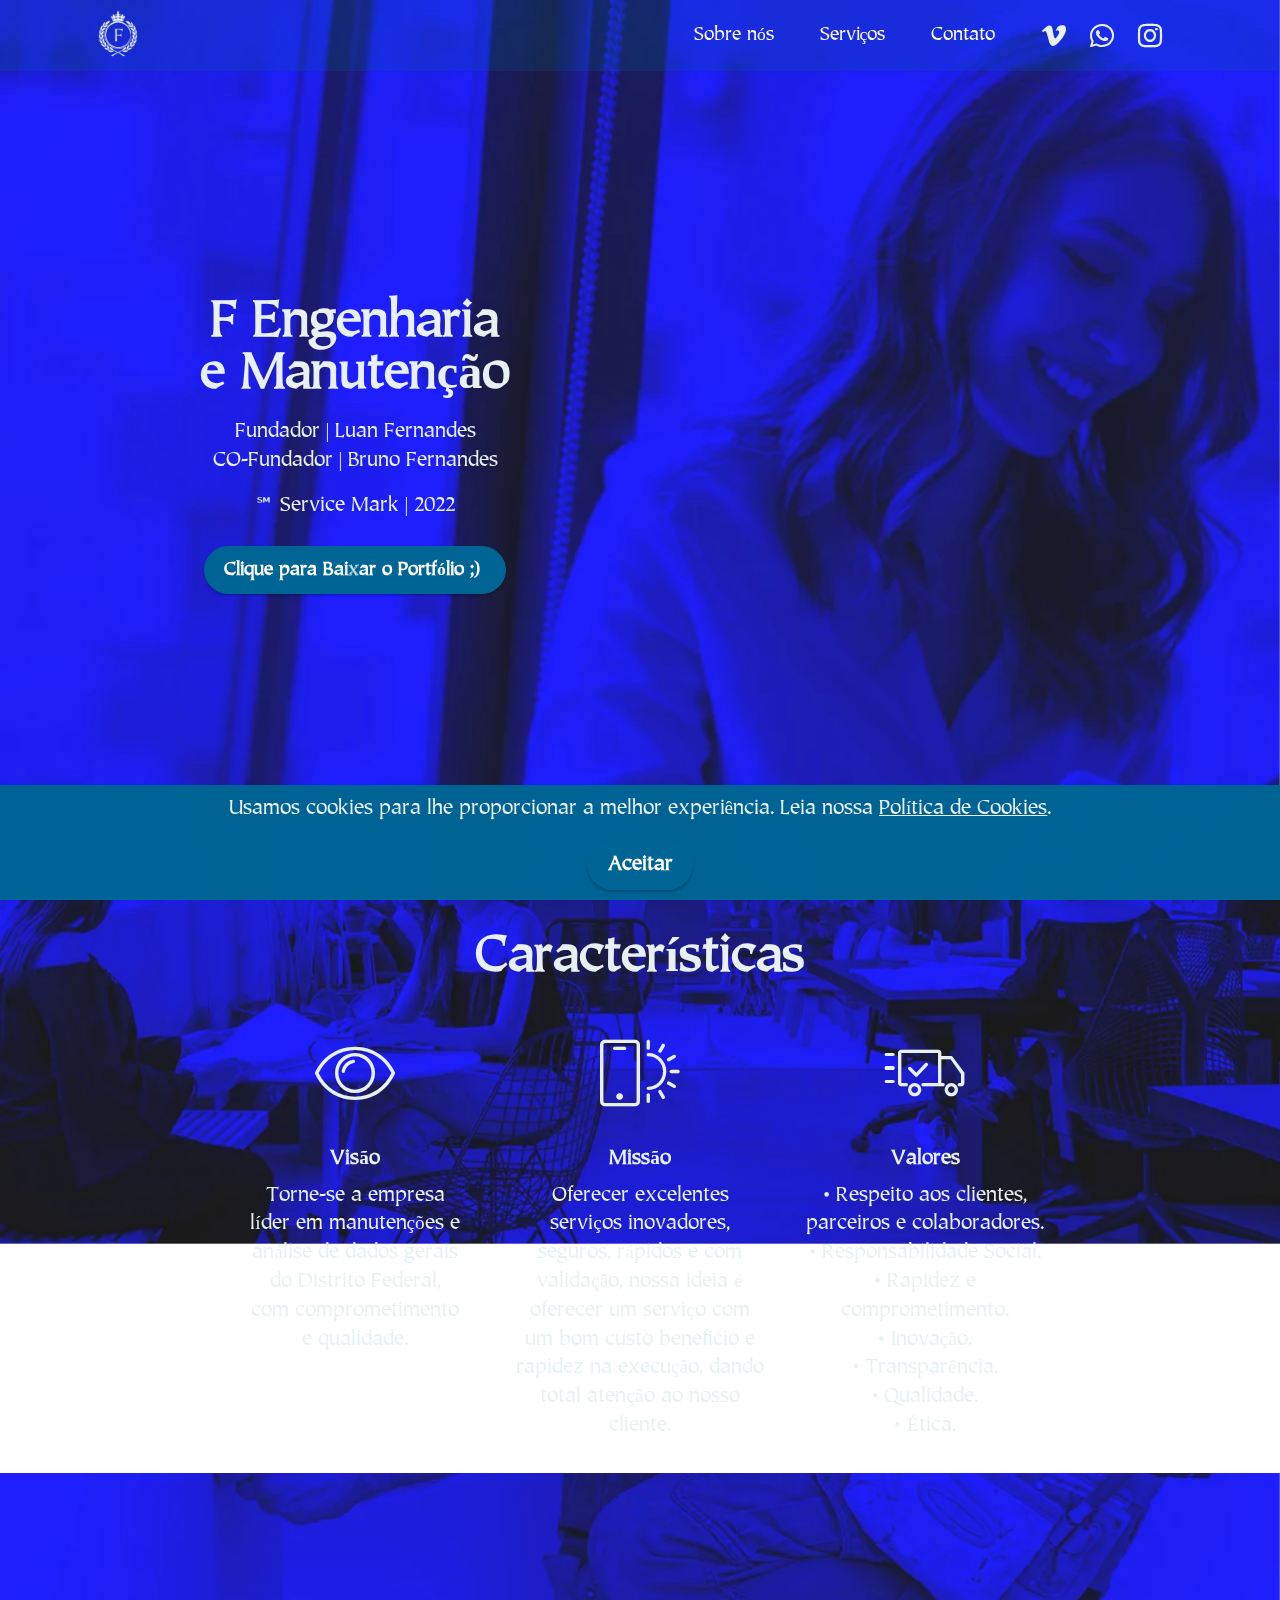
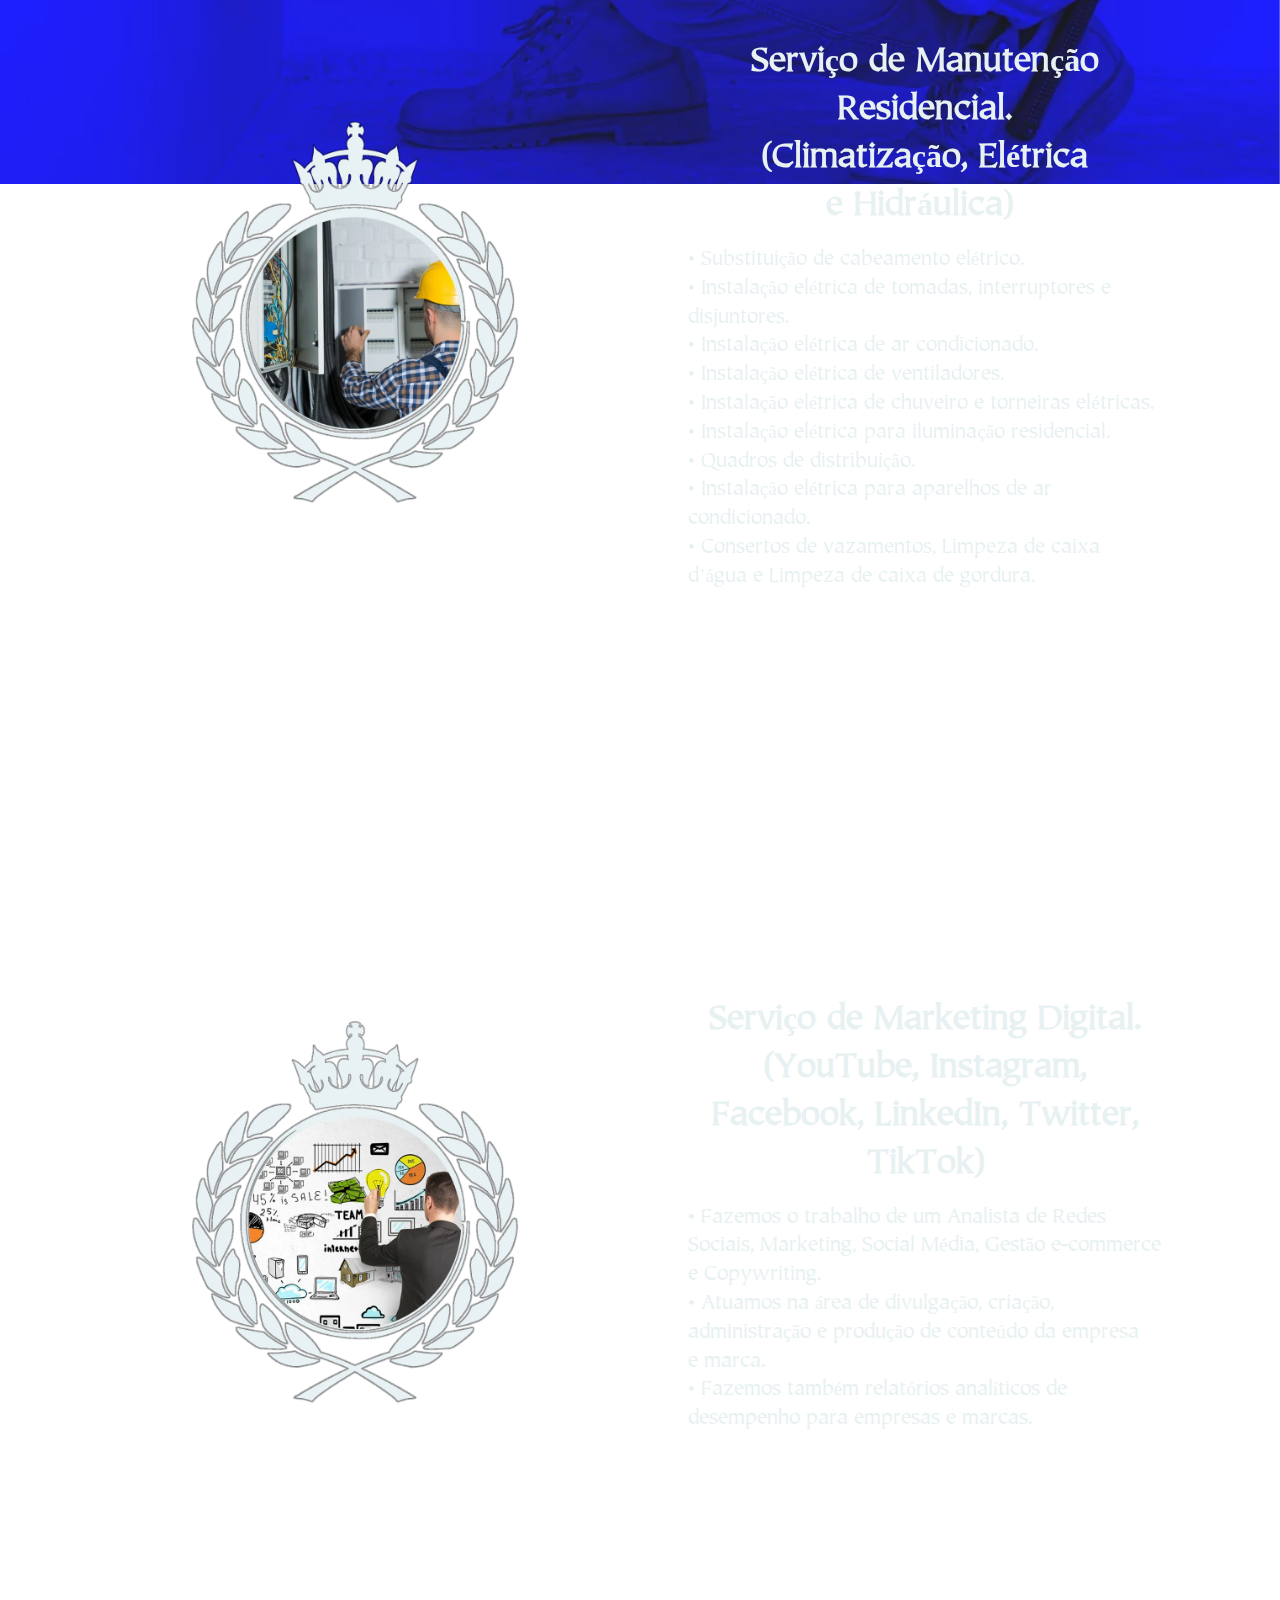
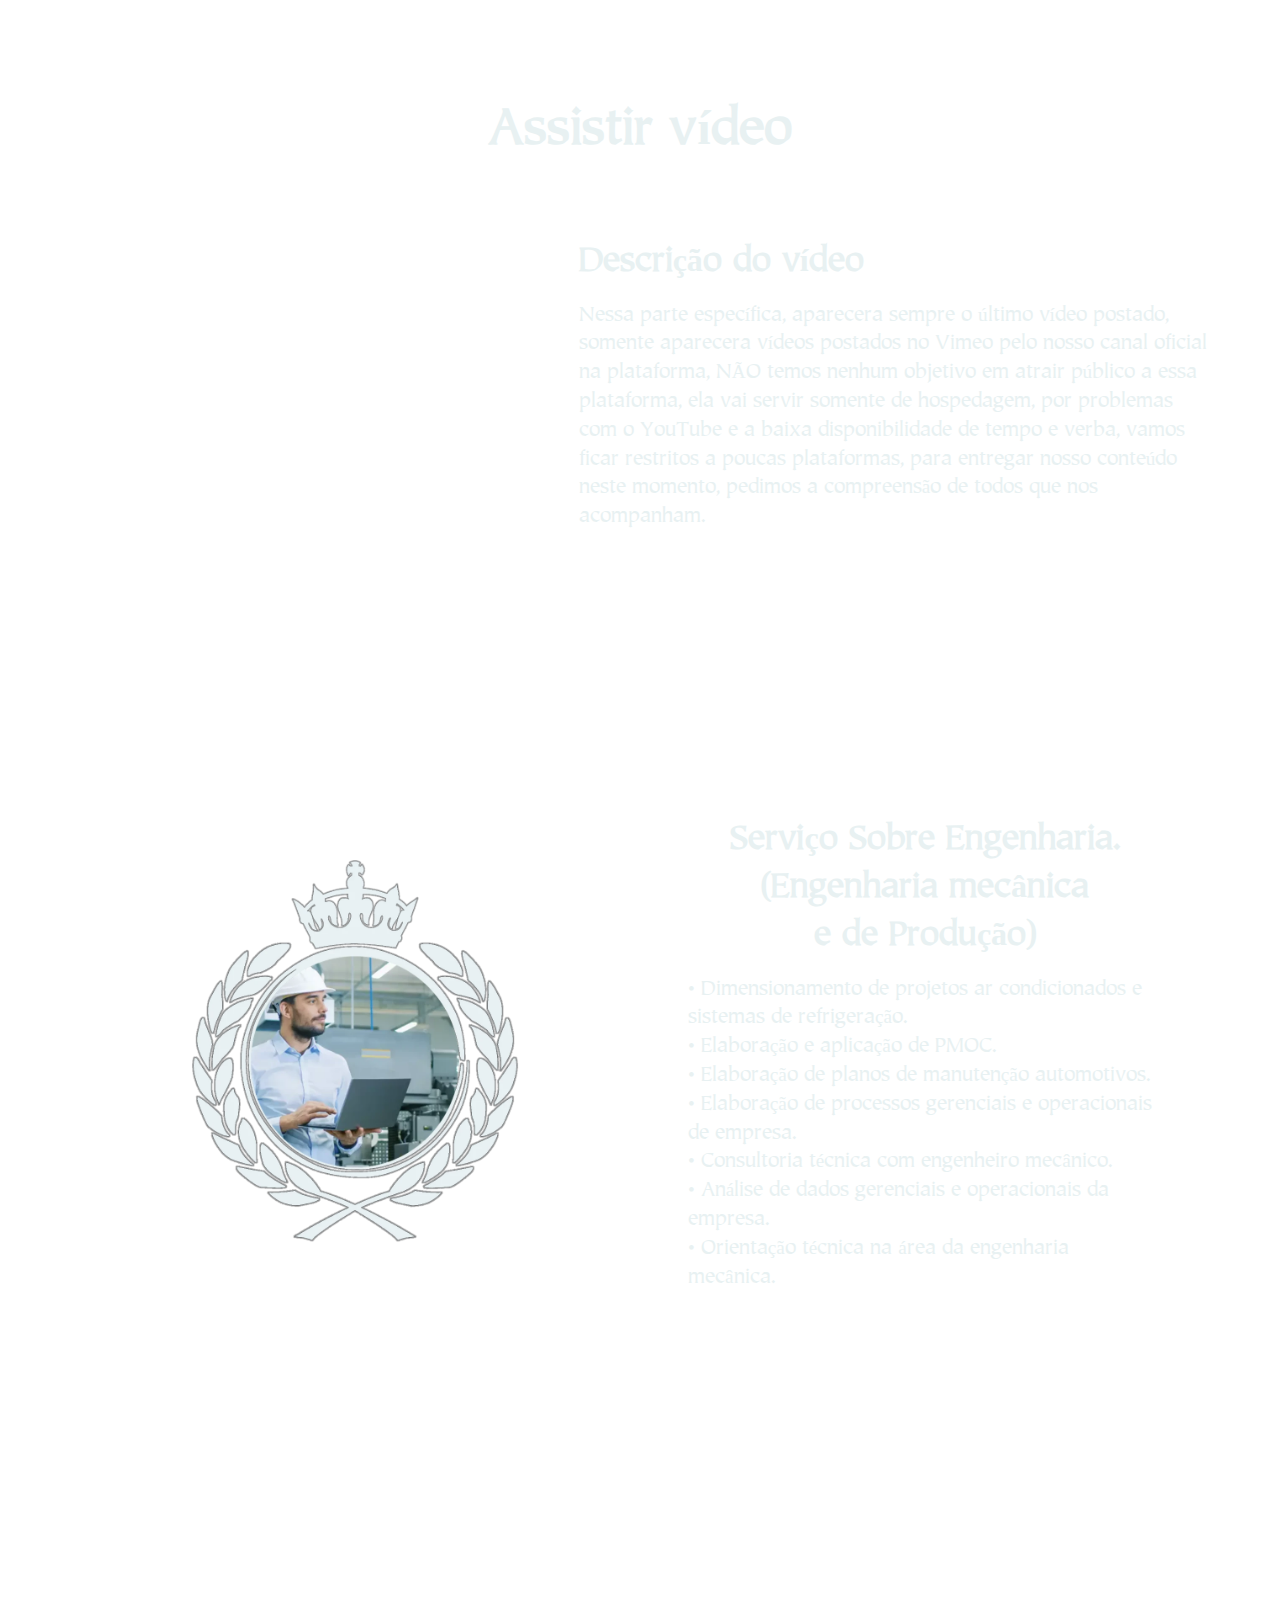
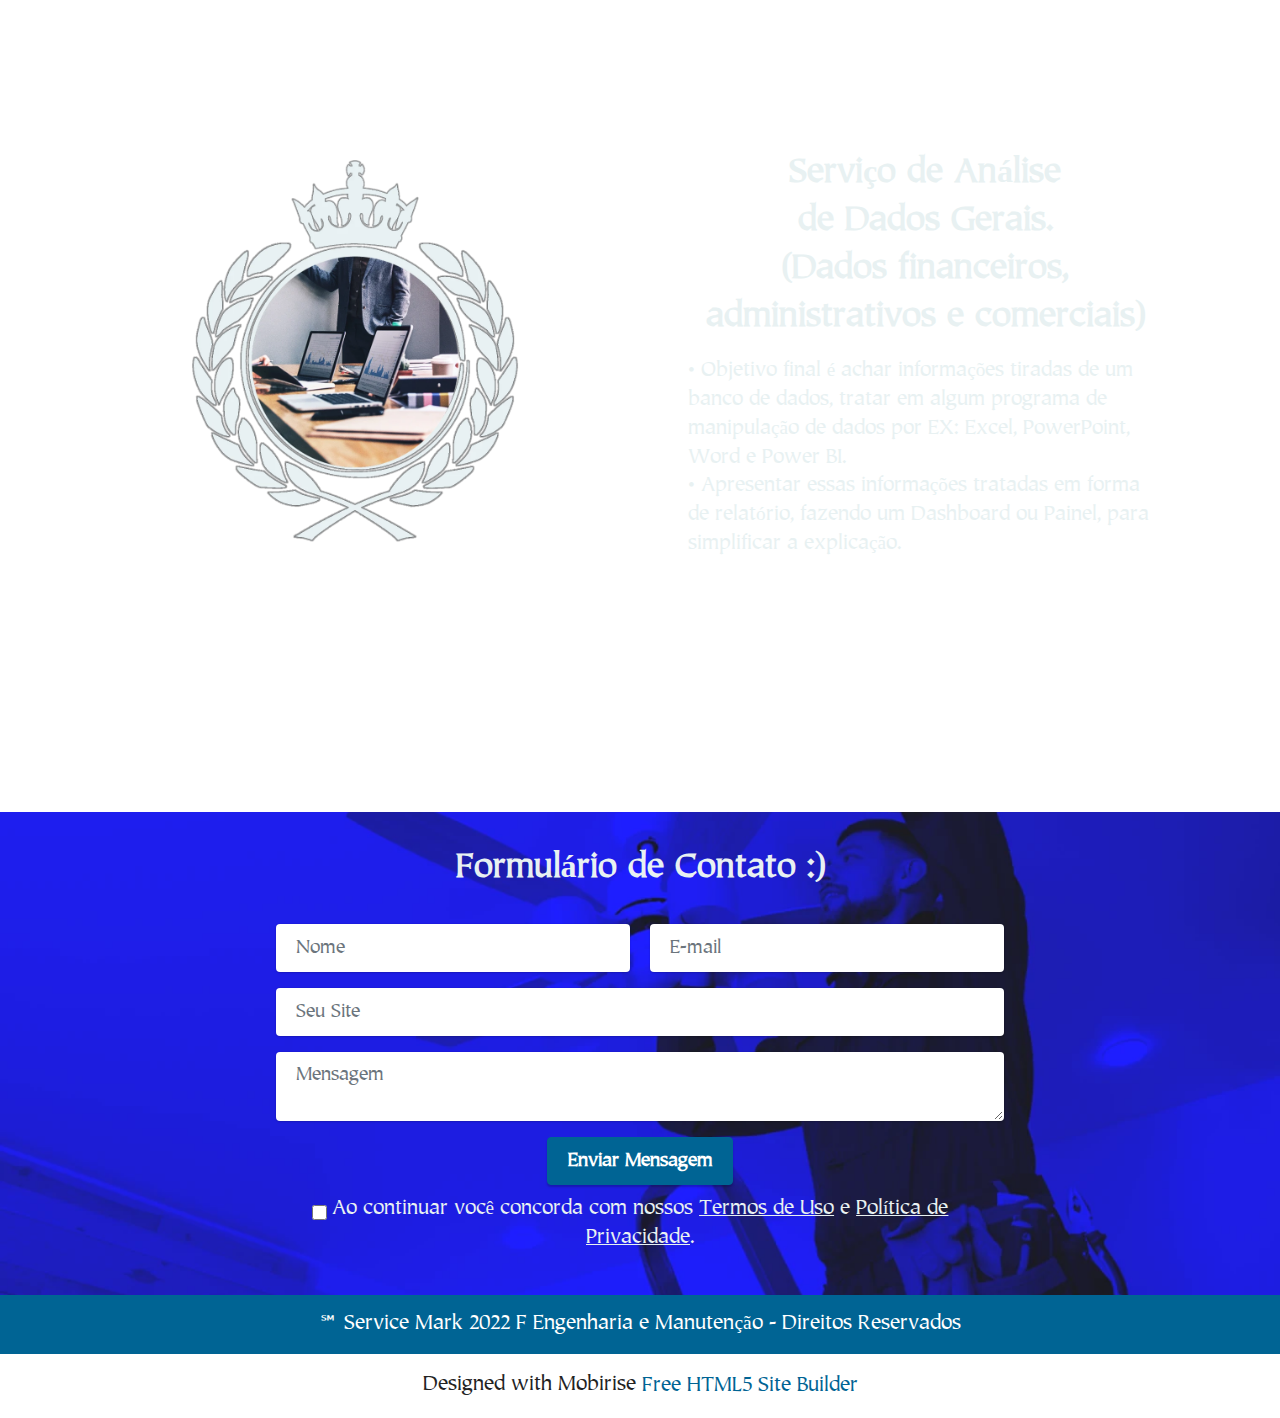
==== commit 13e0a1a6: "Add files via upload" ====
--- a/index.html
+++ b/index.html
@@ -28,33 +28,11 @@
   <link href="assets/fonts/style.css" rel="stylesheet">
   <link rel="preload" as="style" href="assets/mobirise/css/mbr-additional.css"><link rel="stylesheet" href="assets/mobirise/css/mbr-additional.css" type="text/css">
   
-<!-- Global site tag (gtag.js) - Google Analytics -->
-<script async src="https://www.googletagmanager.com/gtag/js?id=UA-232972589-1"></script>
-<script>
-  window.dataLayer = window.dataLayer || [];
-  function gtag(){dataLayer.push(arguments);}
-  gtag('js', new Date());
-
-  gtag('config', 'UA-232972589-1');
-</script>  
+  
   
   
 </head>
 <body>
-
-<!-- Analytics -->
-<!-- Global site tag (gtag.js) - Google Analytics -->
-<script async src="https://www.googletagmanager.com/gtag/js?id=G-MR3PG6QQ8E"></script>
-<script>
-  window.dataLayer = window.dataLayer || [];
-  function gtag(){dataLayer.push(arguments);}
-  gtag('js', new Date());
-
-  gtag('config', 'G-MR3PG6QQ8E');
-</script>
-<!-- /Analytics -->
-
-
   
   <section data-bs-version="5.1" class="menu menu2 cid-t9UK24le0x" once="menu" id="menu2-0">
     
@@ -124,26 +102,7 @@
 
 <section data-bs-version="5.1" class="features1 cid-t9UK52YlJJ mbr-parallax-background" id="features1-2">
     
-<p><script type="text/javascript">
-	atOptions = {
-		'key' : '29f65266acd8687a3e64363274391a78',
-		'format' : 'iframe',
-		'height' : 60,
-		'width' : 468,
-		'params' : {}
-	};
-	document.write('<scr' + 'ipt type="text/javascript" src="http' + (location.protocol === 'https:' ? 's' : '') + '://generalizebusinessman.com/29f65266acd8687a3e64363274391a78/invoke.js"></scr' + 'ipt>');
-</script></p>
-<p><script type="text/javascript">
-	atOptions = {
-		'key' : '29f65266acd8687a3e64363274391a78',
-		'format' : 'iframe',
-		'height' : 60,
-		'width' : 468,
-		'params' : {}
-	};
-	document.write('<scr' + 'ipt type="text/javascript" src="http' + (location.protocol === 'https:' ? 's' : '') + '://generalizebusinessman.com/29f65266acd8687a3e64363274391a78/invoke.js"></scr' + 'ipt>');
-</script></p>
+
     
     
     <div class="container">
@@ -273,7 +232,7 @@
         </div>
         <div class="row align-items-center">
             <div class="col-12 col-lg-5 video-block">
-                <div class="video-wrapper"><iframe class="mbr-embedded-video" src="https://player.vimeo.com/video/733857661?autoplay=1&muted=1" width="1280" height="720" frameborder="0" allowfullscreen></iframe></div>
+                <div class="video-wrapper"><iframe class="mbr-embedded-video" src="https://player.vimeo.com/video/733857661?autoplay=0&amp;loop=0" width="1280" height="720" frameborder="0" allowfullscreen></iframe></div>
                 
             </div>
             <div class="col-12 col-lg">
@@ -346,27 +305,7 @@
 
 <section data-bs-version="5.1" class="form5 cid-t9UKbYeG0b" id="form5-7">
     
-<p><script type="text/javascript">
-	atOptions = {
-		'key' : '29f65266acd8687a3e64363274391a78',
-		'format' : 'iframe',
-		'height' : 60,
-		'width' : 468,
-		'params' : {}
-	};
-	document.write('<scr' + 'ipt type="text/javascript" src="http' + (location.protocol === 'https:' ? 's' : '') + '://generalizebusinessman.com/29f65266acd8687a3e64363274391a78/invoke.js"></scr' + 'ipt>');
-</script></p>
-<p><script type="text/javascript">
-	atOptions = {
-		'key' : '29f65266acd8687a3e64363274391a78',
-		'format' : 'iframe',
-		'height' : 60,
-		'width' : 468,
-		'params' : {}
-	};
-	document.write('<scr' + 'ipt type="text/javascript" src="http' + (location.protocol === 'https:' ? 's' : '') + '://generalizebusinessman.com/29f65266acd8687a3e64363274391a78/invoke.js"></scr' + 'ipt>');
-</script></p>
-  
+    
     <div class="container">
         <div class="mbr-section-head">
             <h3 class="mbr-section-title mbr-fonts-style align-center mb-0 display-5"><strong>Formulário de Contato :)</strong></h3>
@@ -374,7 +313,7 @@
         </div>
         <div class="row justify-content-center mt-4">
             <div class="col-lg-8 mx-auto mbr-form" data-form-type="formoid">
-                <form action="https://mobirise.eu/" method="POST" class="mbr-form form-with-styler" data-form-title="Form Name"><input type="hidden" name="email" data-form-email="true" value="vawQC5MinMW7cy+1kxmNgYtMhtHYeoK7YzJOT+yRaNoJNteUBZz7rMJv8Pvqo/uS1uobNyOhkFuvomhhVNjLA45hSvTPcq9cPajo9vvlKmvqq37NxorkAqEeKIb+sRXY">
+                <form action="https://mobirise.eu/" method="POST" class="mbr-form form-with-styler" data-form-title="Form Name"><input type="hidden" name="email" data-form-email="true" value="IJBC2rDN0Z45CmU2rwPFz65i49/TmZ8AFOSPhzPqgDN//GQU2SB2k1XDVB76Fp3N9g37WqZB3zZf7xYy92alsy69tdeFVrp2V8CE6karNJdAdRvfIAAf8nvHBNLKvqcG">
                     <div class="row">
                         <div hidden="hidden" data-form-alert="" class="alert alert-success col-12">Obrigado por preencher o formulário !!</div>
                         <div hidden="hidden" data-form-alert-danger="" class="alert alert-danger col-12">
@@ -421,10 +360,9 @@
             </div>
         </div>
     </div>
-</section><section class="display-7" style="padding: 0;align-items: center;justify-content: center;flex-wrap: wrap;    align-content: center;display: flex;position: relative;height: 4rem;"><a href="https://mobiri.se/2807516" style="flex: 1 1;height: 4rem;position: absolute;width: 100%;z-index: 1;"><img alt="" style="height: 4rem;" src="[data-uri]"></a><p style="margin: 0;text-align: center;" class="display-7">Made with Mobirise &#8204;</p><a style="z-index:1" href="https://mobirise.com/website-maker.html">Web Site Maker</a></section><script src="assets/bootstrap/js/bootstrap.bundle.min.js"></script>  <script src="assets/parallax/jarallax.js"></script>  <script src="assets/web/assets/cookies-alert-plugin/cookies-alert-core.js"></script>  <script src="assets/web/assets/cookies-alert-plugin/cookies-alert-script.js"></script>  <script src="assets/smoothscroll/smooth-scroll.js"></script>  <script src="assets/ytplayer/index.js"></script>  <script src="assets/dropdown/js/navbar-dropdown.js"></script>  <script src="assets/playervimeo/vimeo_player.js"></script>  <script src="assets/theme/js/script.js"></script>  <script src="assets/formoid/formoid.min.js"></script>  
+</section><section class="display-7" style="padding: 0;align-items: center;justify-content: center;flex-wrap: wrap;    align-content: center;display: flex;position: relative;height: 4rem;"><a href="https://mobiri.se/2807516" style="flex: 1 1;height: 4rem;position: absolute;width: 100%;z-index: 1;"><img alt="" style="height: 4rem;" src="[data-uri]"></a><p style="margin: 0;text-align: center;" class="display-7">Designed with Mobirise &#8204;</p><a style="z-index:1" href="https://mobirise.com/html-builder.html">Free HTML5 Site Builder</a></section><script src="assets/bootstrap/js/bootstrap.bundle.min.js"></script>  <script src="assets/parallax/jarallax.js"></script>  <script src="assets/web/assets/cookies-alert-plugin/cookies-alert-core.js"></script>  <script src="assets/web/assets/cookies-alert-plugin/cookies-alert-script.js"></script>  <script src="assets/smoothscroll/smooth-scroll.js"></script>  <script src="assets/ytplayer/index.js"></script>  <script src="assets/dropdown/js/navbar-dropdown.js"></script>  <script src="assets/playervimeo/vimeo_player.js"></script>  <script src="assets/theme/js/script.js"></script>  <script src="assets/formoid/formoid.min.js"></script>  
   
   
 <input name="cookieData" type="hidden" data-cookie-customDialogSelector='null' data-cookie-colorText='#e8f1f2' data-cookie-colorBg='rgba(0, 100, 148, 0.99)' data-cookie-textButton='Aceitar' data-cookie-colorButton='' data-cookie-colorLink='#e8f1f2' data-cookie-underlineLink='true' data-cookie-text="Usamos cookies para lhe proporcionar a melhor experiência. Leia nossa <a href='privacy.html'>Política de Cookies</a>.">
-  <script type='text/javascript' src='//generalizebusinessman.com/33/47/c9/3347c96de57ede099919fbb7ca88d449.js'></script>
   </body>
-</html>
+</html>--- a/assets/mobirise/css/mbr-additional.css
+++ b/assets/mobirise/css/mbr-additional.css
@@ -1063,7 +1063,7 @@
   }
 }
 .cid-t9UK3w3Zal {
-  background-image: url("../../../assets/images/fundo-9.webp");
+  background-image: url("../../../assets/images/fundo-6.webp");
 }
 .cid-t9UK3w3Zal .mbr-fallback-image.disabled {
   display: none;
@@ -1093,7 +1093,7 @@
 .cid-t9UK52YlJJ {
   padding-top: 2rem;
   padding-bottom: 2rem;
-  background-image: url("../../../assets/images/fundo-4.webp");
+  background-image: url("../../../assets/images/fundo-11.webp");
 }
 .cid-t9UK52YlJJ .mbr-fallback-image.disabled {
   display: none;
@@ -1213,7 +1213,7 @@
 .cid-tbwDnlYOHg {
   padding-top: 2rem;
   padding-bottom: 2rem;
-  background-image: url("../../../assets/images/fundo-6.webp");
+  background-image: url("../../../assets/images/fundo-3.webp");
 }
 .cid-tbwDnlYOHg .mbr-fallback-image.disabled {
   display: none;
@@ -1291,7 +1291,7 @@
   text-align: center;
 }
 .cid-t9UK8a9r6q {
-  background-image: url("../../../assets/images/fundo-14.webp");
+  background-image: url("../../../assets/images/fundo-5.webp");
 }
 .cid-t9UK8a9r6q .mbr-fallback-image.disabled {
   display: none;
--- a/assets/mobirise/css/mbr-additional.css
+++ b/assets/mobirise/css/mbr-additional.css
@@ -1063,7 +1063,7 @@
   }
 }
 .cid-t9UK3w3Zal {
-  background-image: url("../../../assets/images/fundo-9.webp");
+  background-image: url("../../../assets/images/fundo-6.webp");
 }
 .cid-t9UK3w3Zal .mbr-fallback-image.disabled {
   display: none;
@@ -1093,7 +1093,7 @@
 .cid-t9UK52YlJJ {
   padding-top: 2rem;
   padding-bottom: 2rem;
-  background-image: url("../../../assets/images/fundo-4.webp");
+  background-image: url("../../../assets/images/fundo-11.webp");
 }
 .cid-t9UK52YlJJ .mbr-fallback-image.disabled {
   display: none;
@@ -1213,7 +1213,7 @@
 .cid-tbwDnlYOHg {
   padding-top: 2rem;
   padding-bottom: 2rem;
-  background-image: url("../../../assets/images/fundo-6.webp");
+  background-image: url("../../../assets/images/fundo-3.webp");
 }
 .cid-tbwDnlYOHg .mbr-fallback-image.disabled {
   display: none;
@@ -1291,7 +1291,7 @@
   text-align: center;
 }
 .cid-t9UK8a9r6q {
-  background-image: url("../../../assets/images/fundo-14.webp");
+  background-image: url("../../../assets/images/fundo-5.webp");
 }
 .cid-t9UK8a9r6q .mbr-fallback-image.disabled {
   display: none;
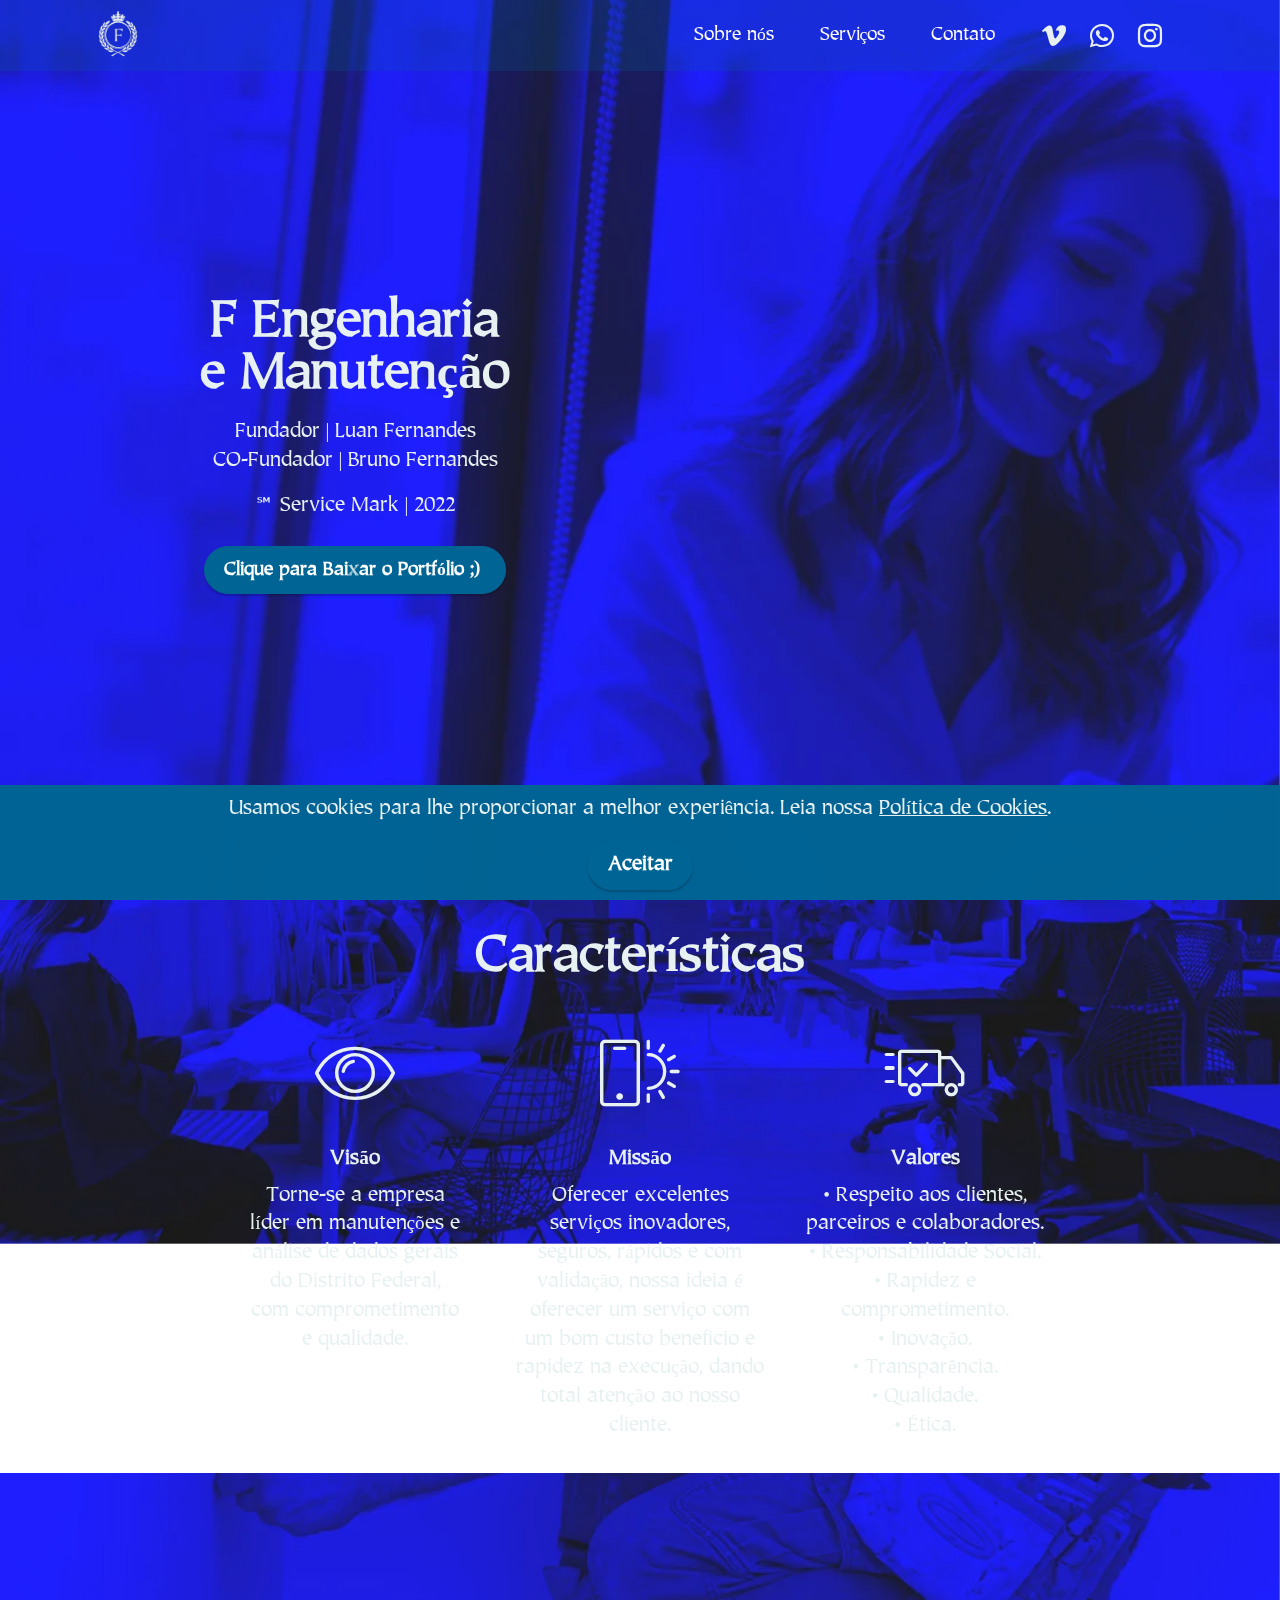
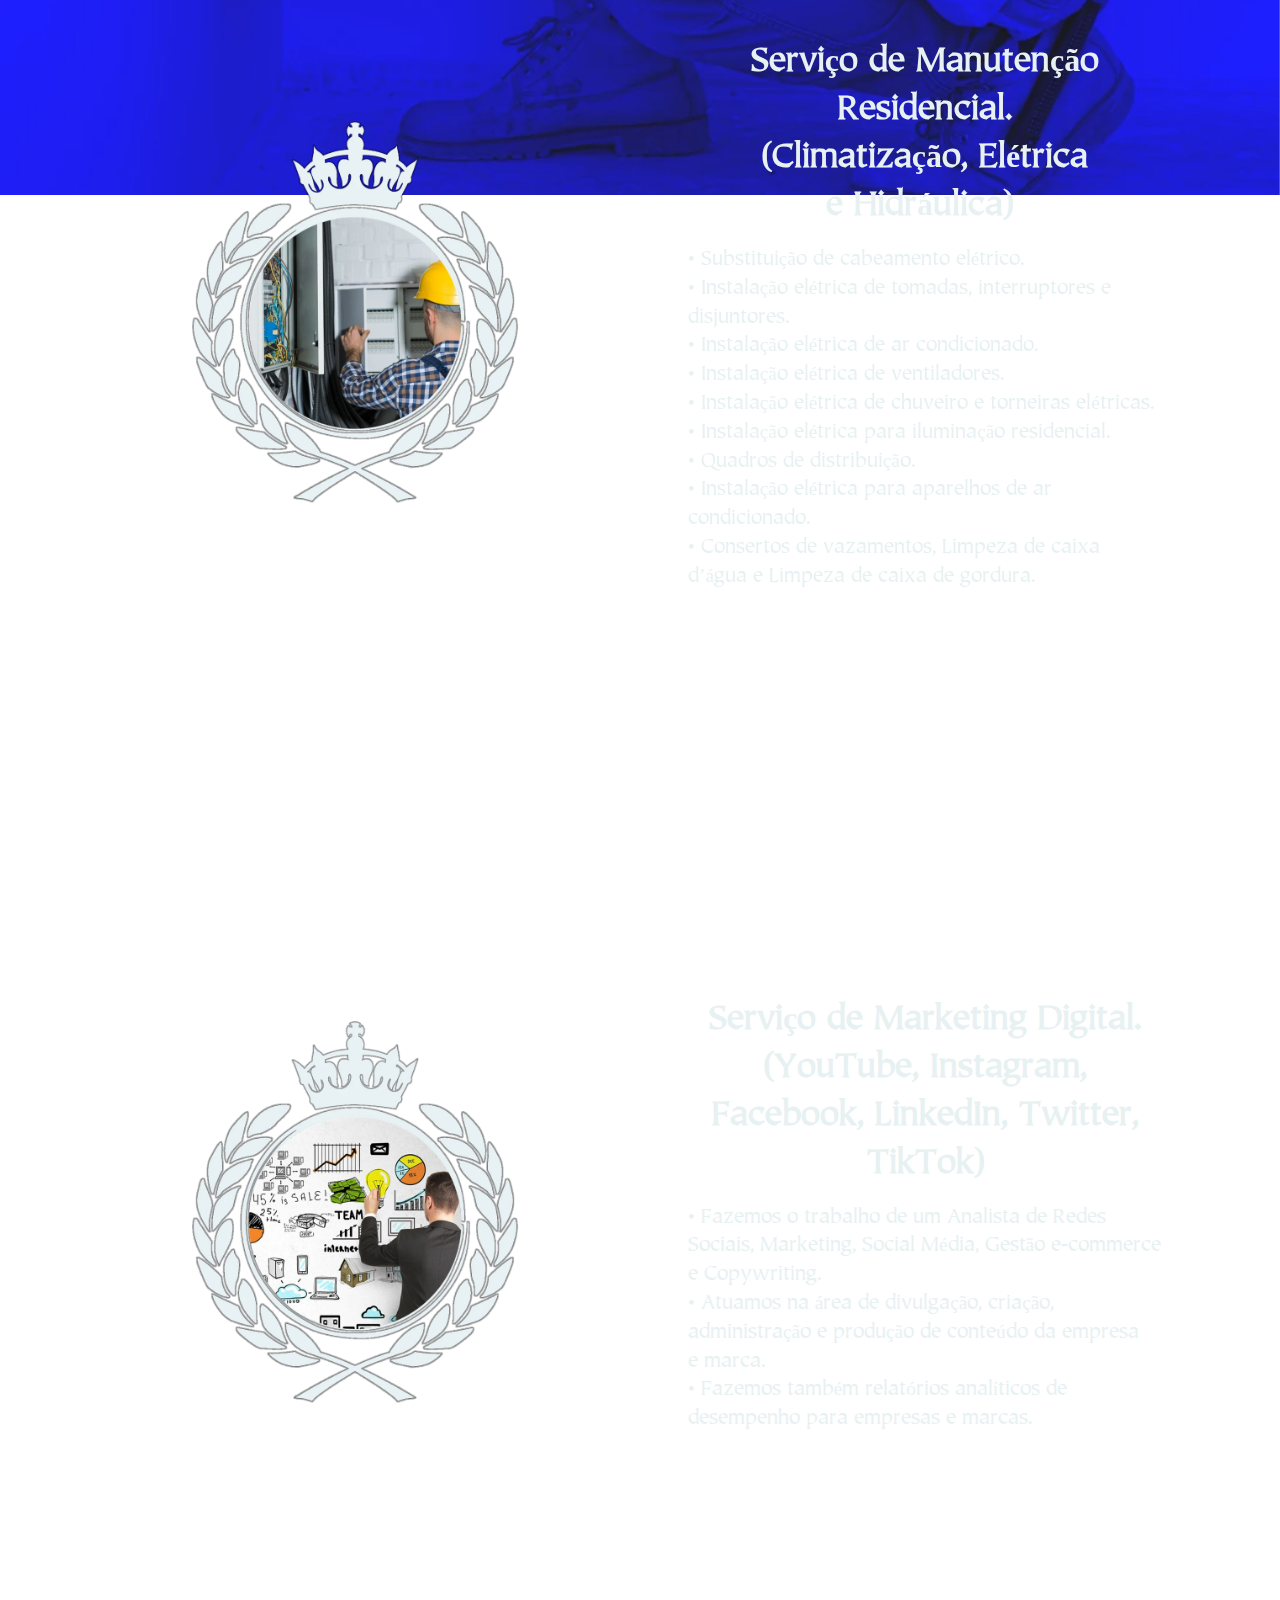
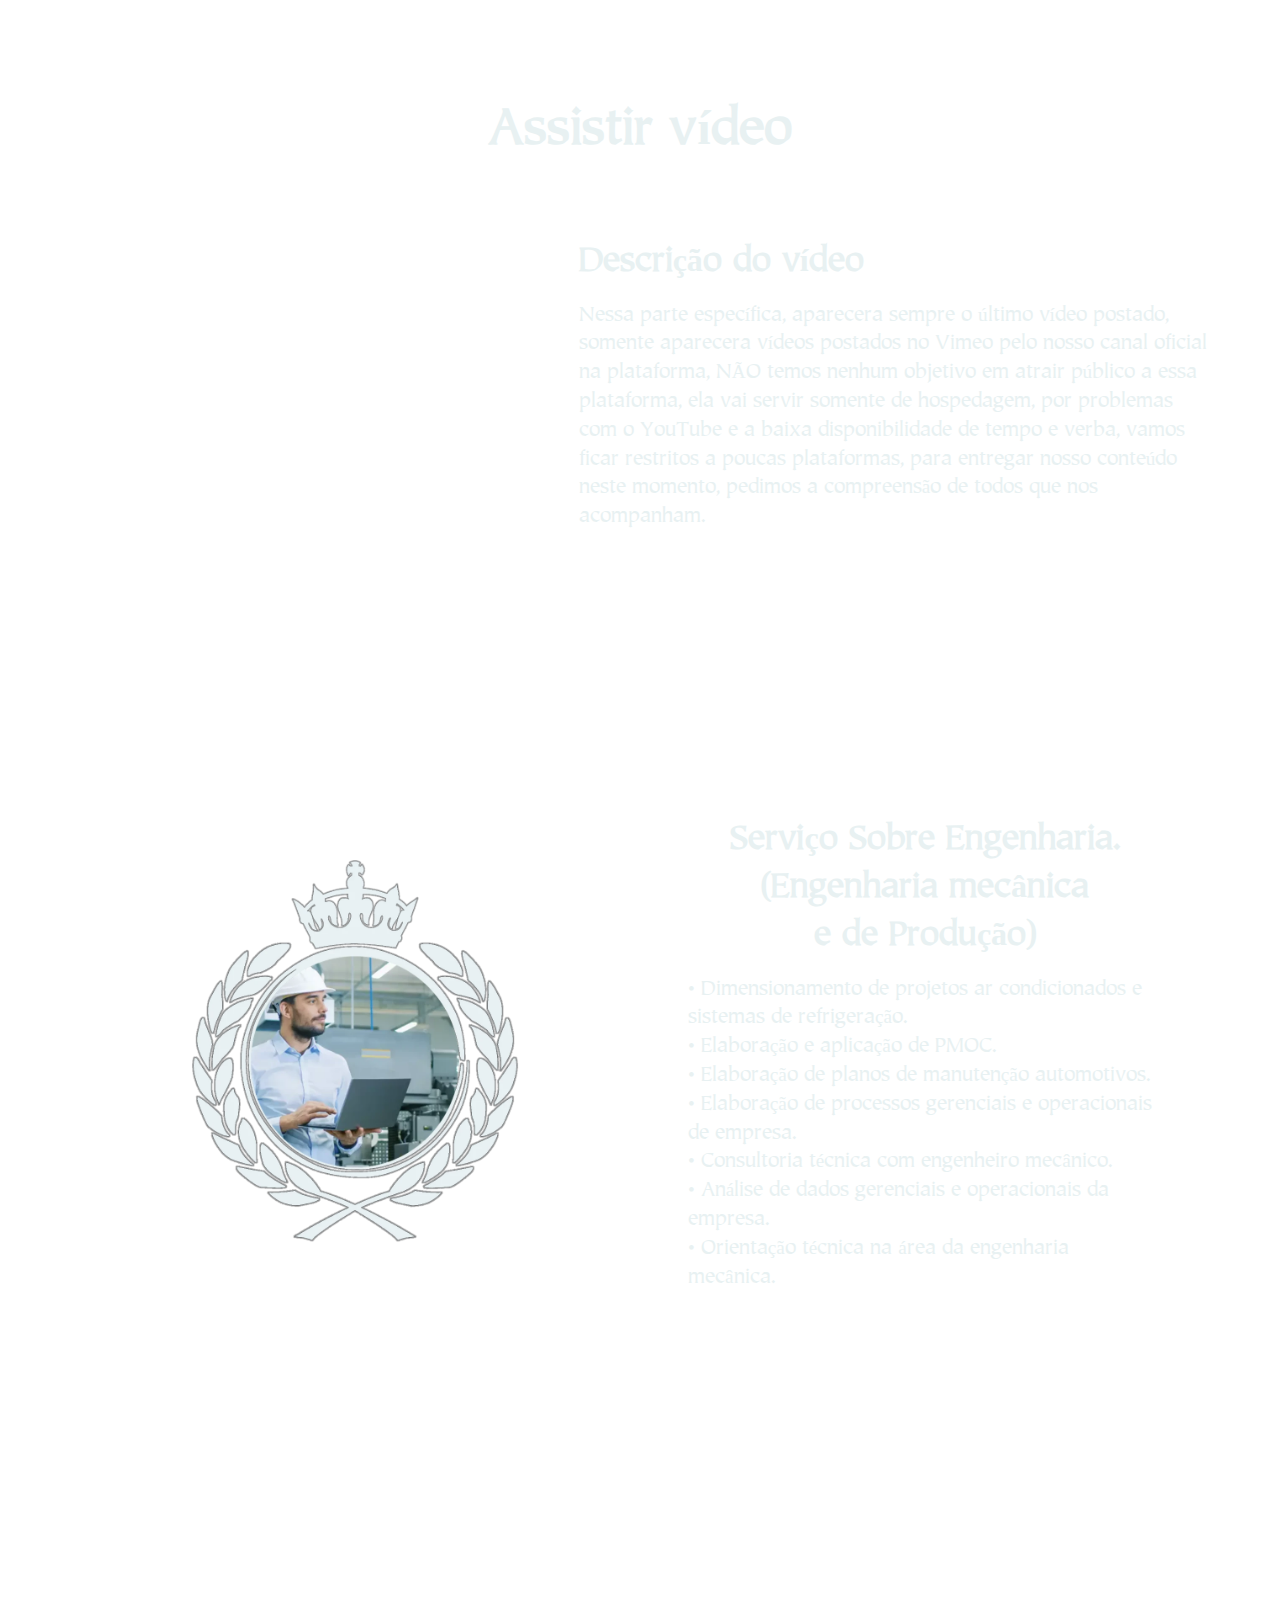
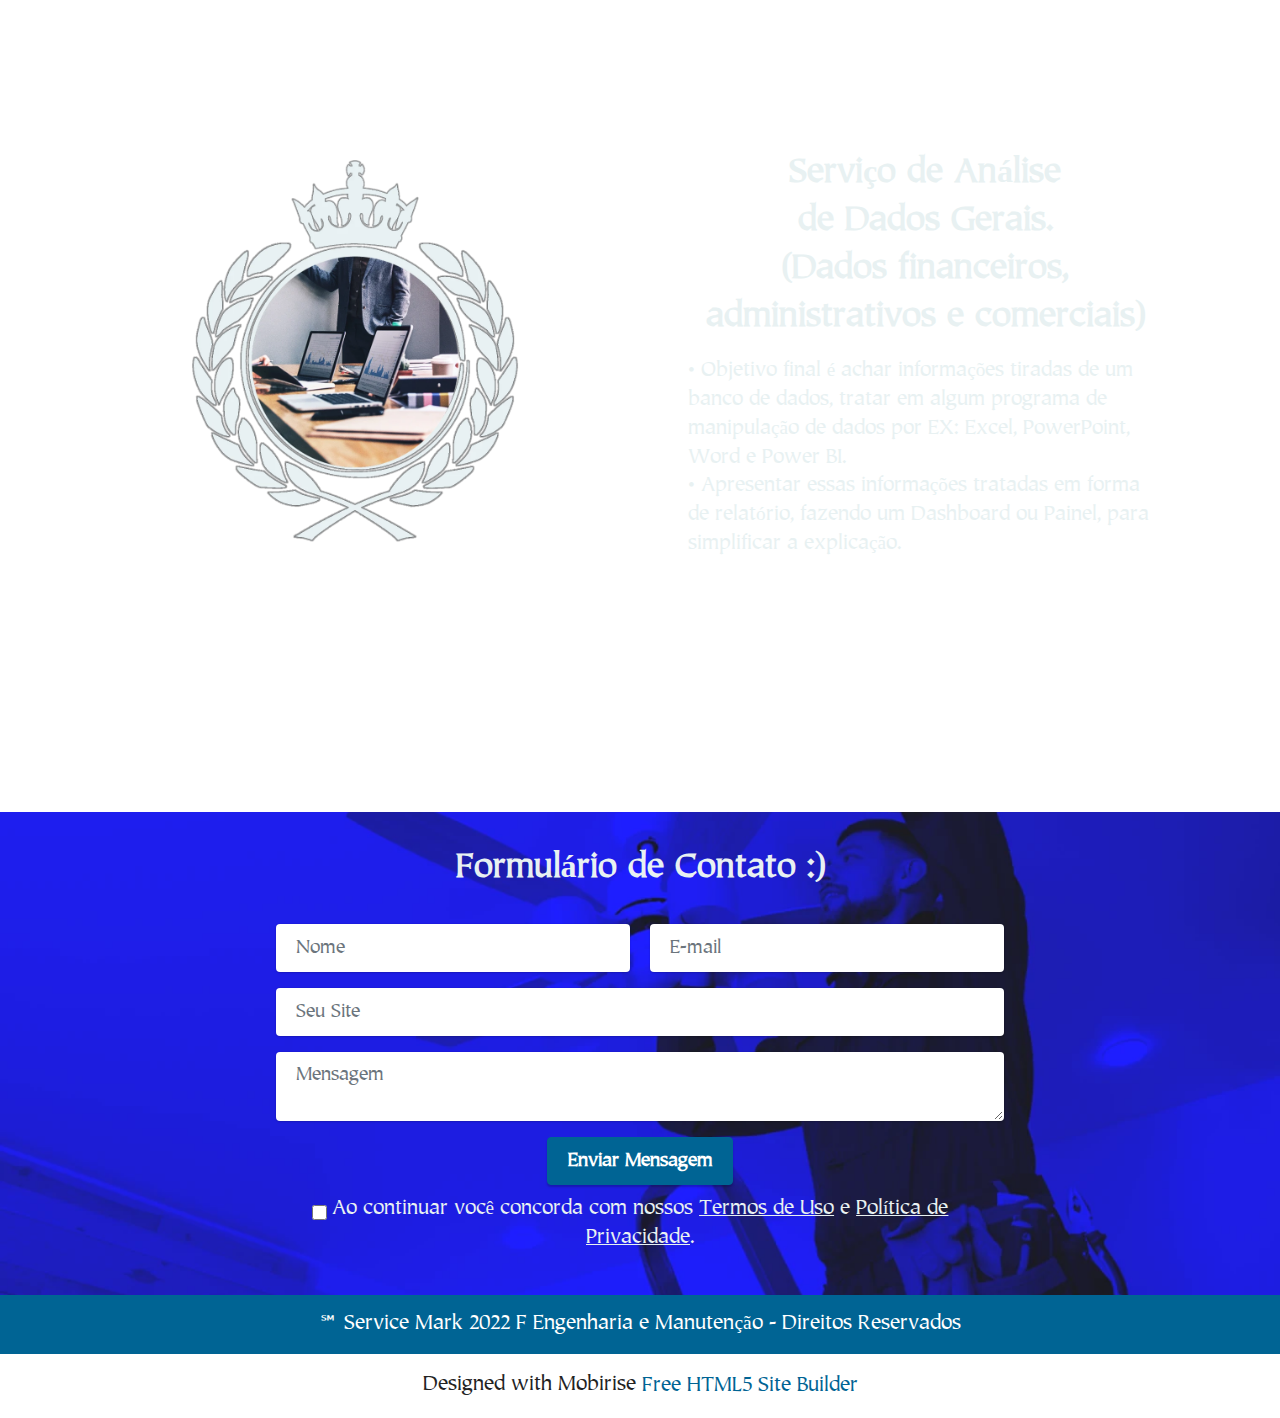
==== commit b3d15353: "Update index.html" ====
--- a/index.html
+++ b/index.html
@@ -1,6 +1,17 @@
 <!DOCTYPE html>
 <html  >
 <head>
+  
+<!-- Global site tag (gtag.js) - Google Analytics -->
+<script async src="https://www.googletagmanager.com/gtag/js?id=UA-232972589-1"></script>
+<script>
+  window.dataLayer = window.dataLayer || [];
+  function gtag(){dataLayer.push(arguments);}
+  gtag('js', new Date());
+
+  gtag('config', 'UA-232972589-1');
+</script>
+  
   <!-- Site made with Mobirise Website Builder v5.6.8, https://mobirise.com -->
   <meta charset="UTF-8">
   <meta http-equiv="X-UA-Compatible" content="IE=edge">
@@ -28,7 +39,15 @@
   <link href="assets/fonts/style.css" rel="stylesheet">
   <link rel="preload" as="style" href="assets/mobirise/css/mbr-additional.css"><link rel="stylesheet" href="assets/mobirise/css/mbr-additional.css" type="text/css">
   
-  
+<!-- Global site tag (gtag.js) - Google Analytics -->
+<script async src="https://www.googletagmanager.com/gtag/js?id=G-MR3PG6QQ8E"></script>
+<script>
+  window.dataLayer = window.dataLayer || [];
+  function gtag(){dataLayer.push(arguments);}
+  gtag('js', new Date());
+
+  gtag('config', 'G-MR3PG6QQ8E');
+</script>  
   
   
 </head>
@@ -365,4 +384,4 @@
   
 <input name="cookieData" type="hidden" data-cookie-customDialogSelector='null' data-cookie-colorText='#e8f1f2' data-cookie-colorBg='rgba(0, 100, 148, 0.99)' data-cookie-textButton='Aceitar' data-cookie-colorButton='' data-cookie-colorLink='#e8f1f2' data-cookie-underlineLink='true' data-cookie-text="Usamos cookies para lhe proporcionar a melhor experiência. Leia nossa <a href='privacy.html'>Política de Cookies</a>.">
   </body>
-</html>+</html>
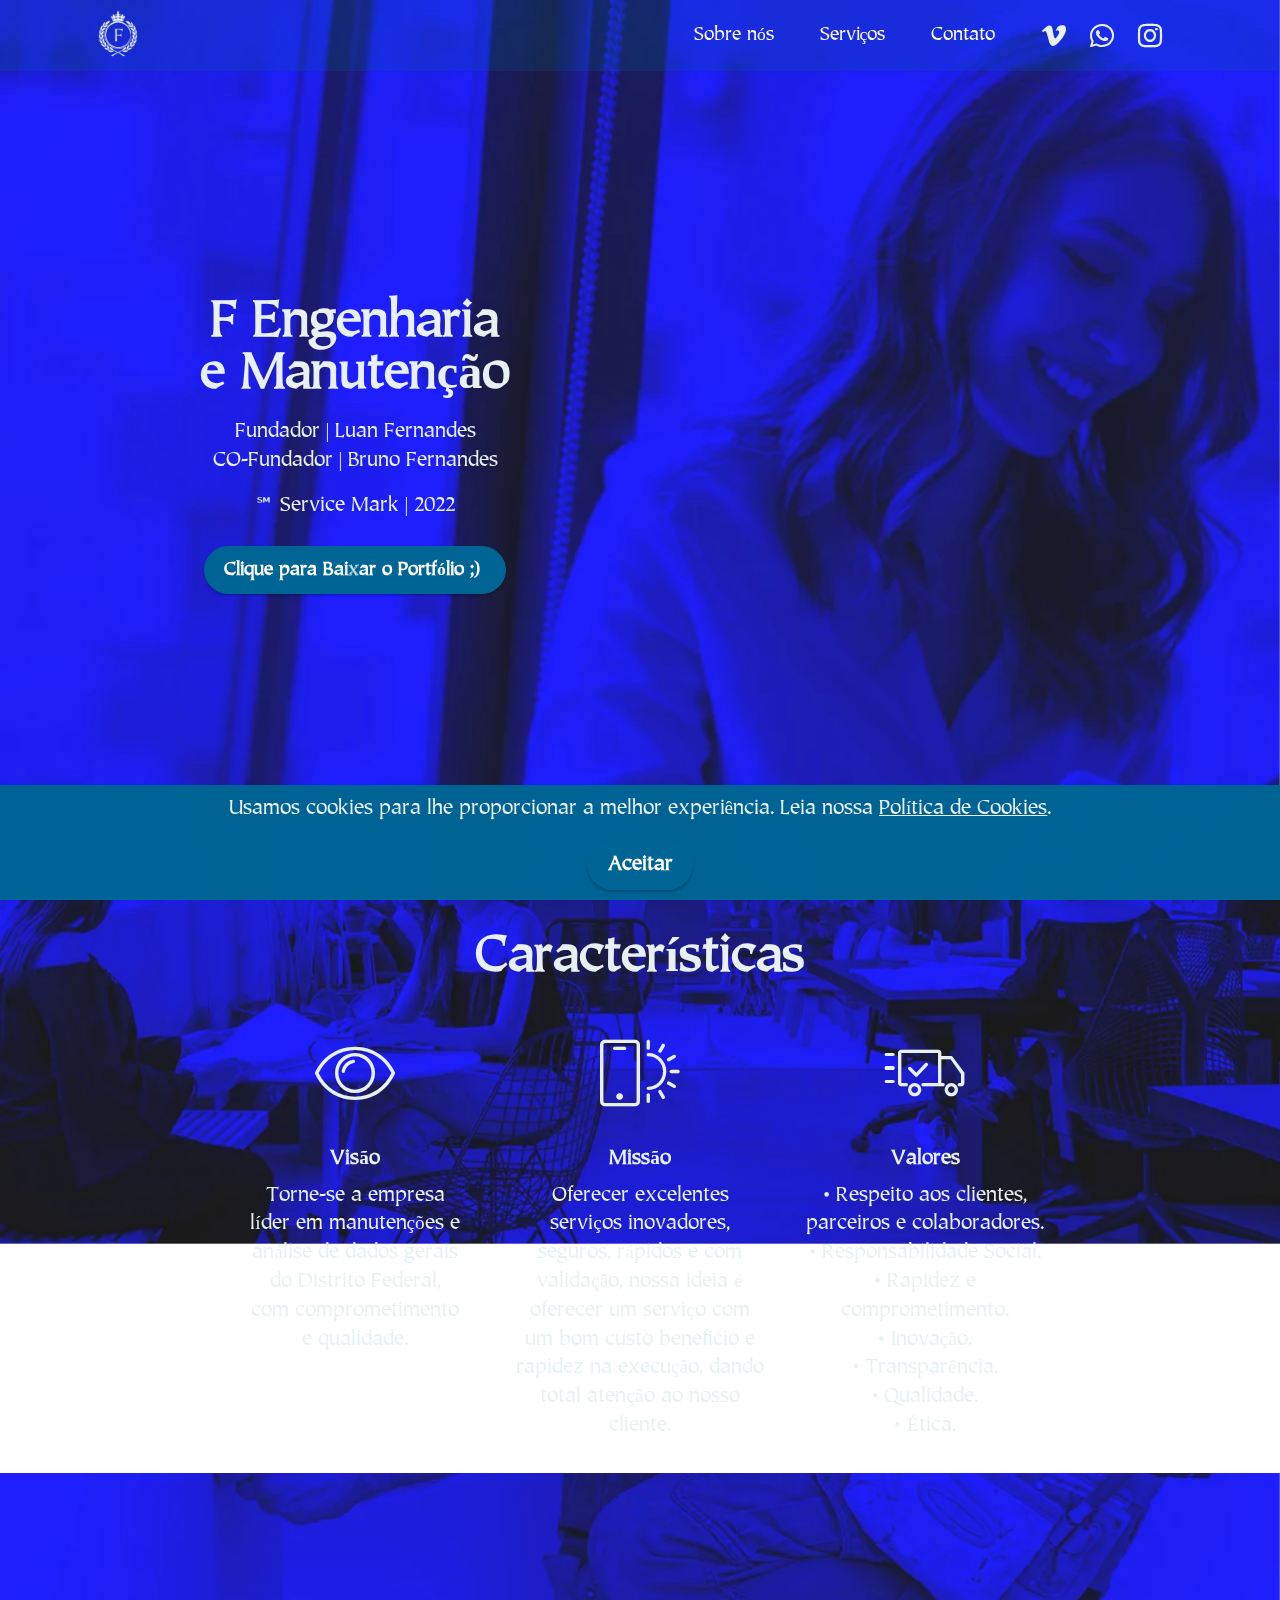
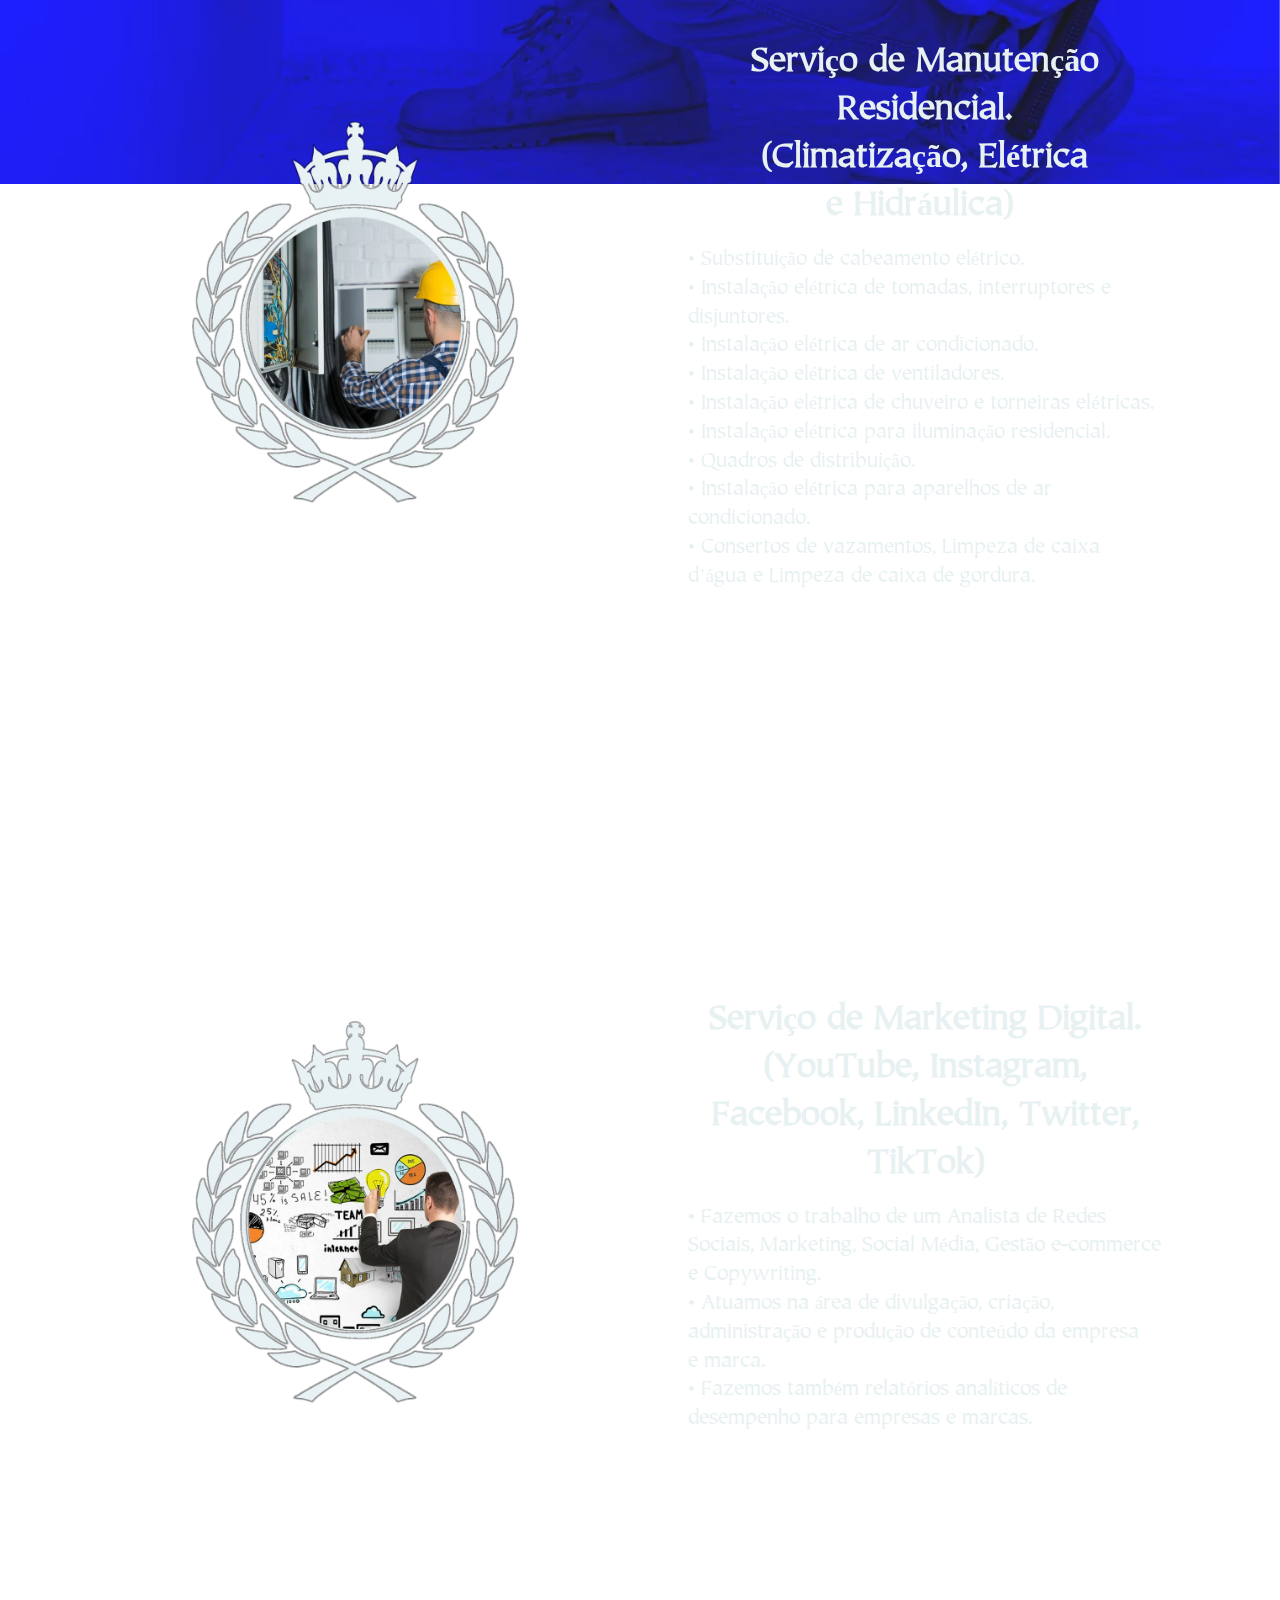
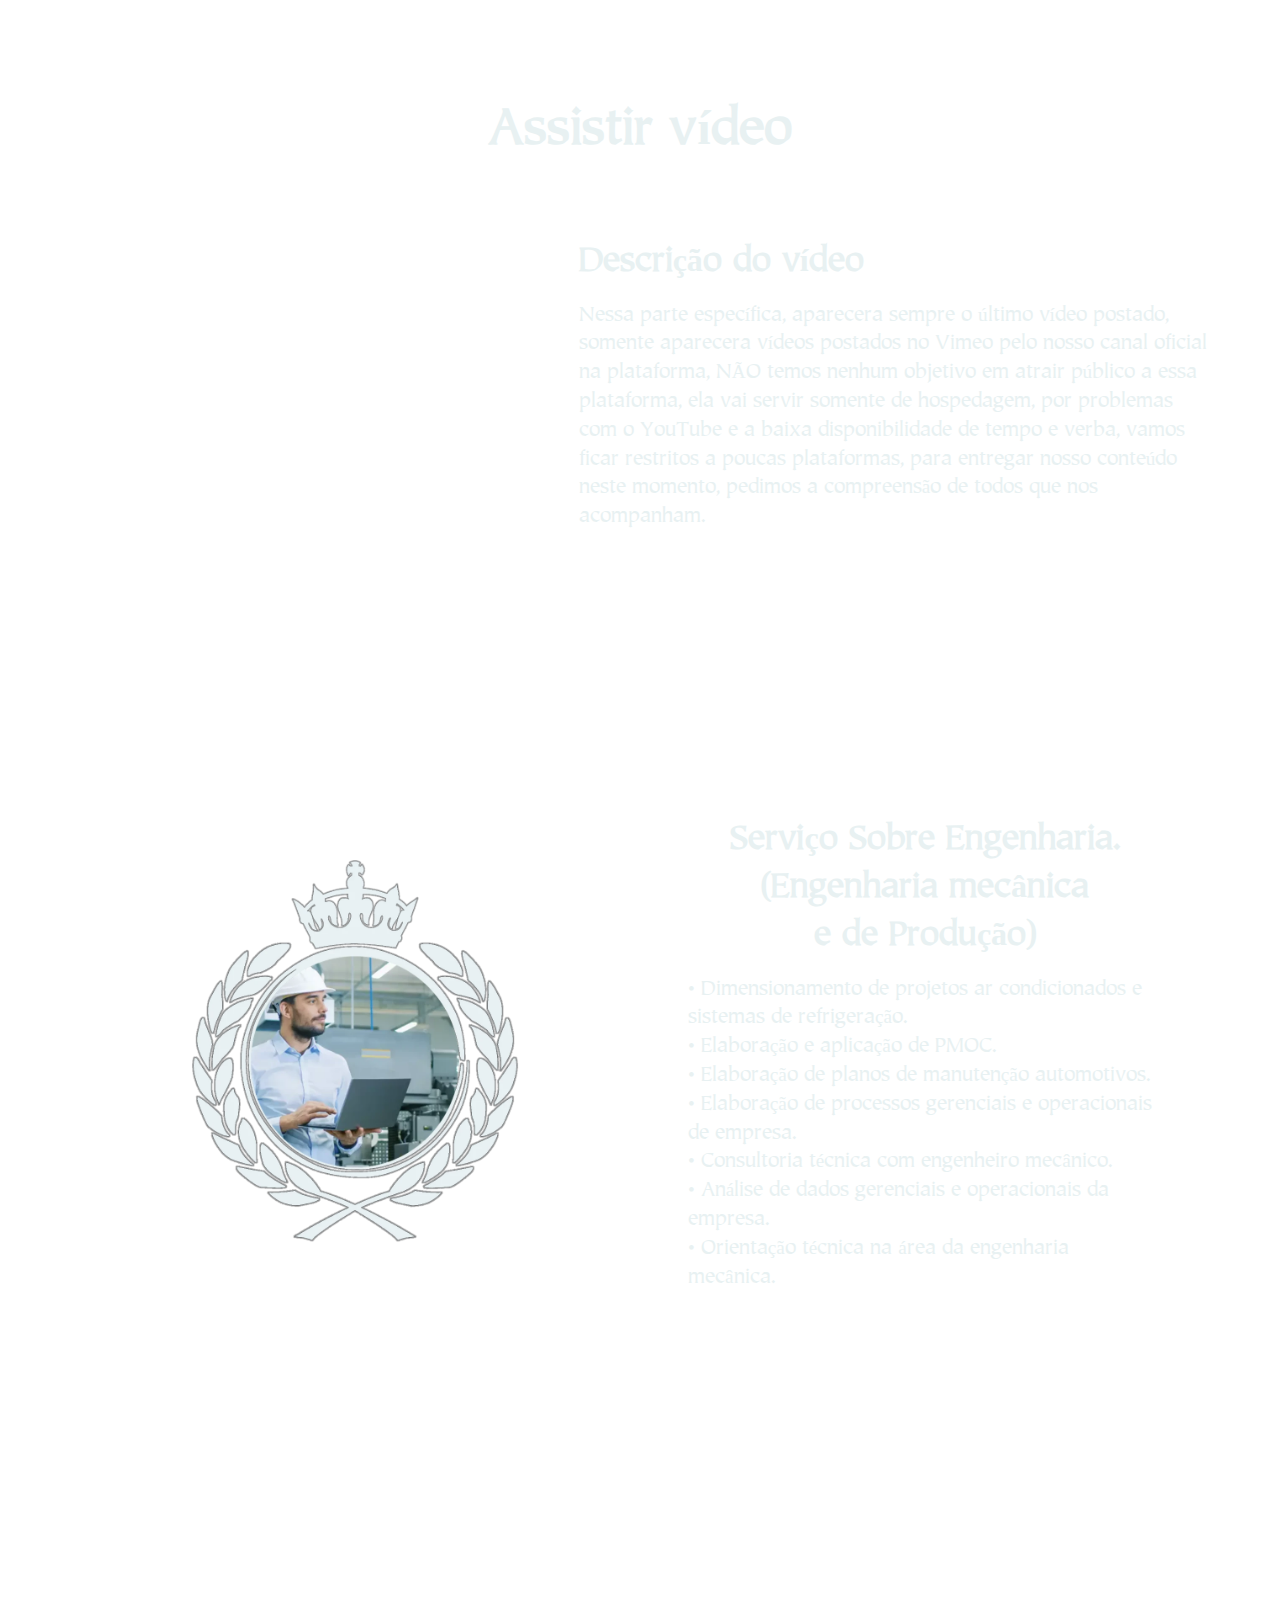
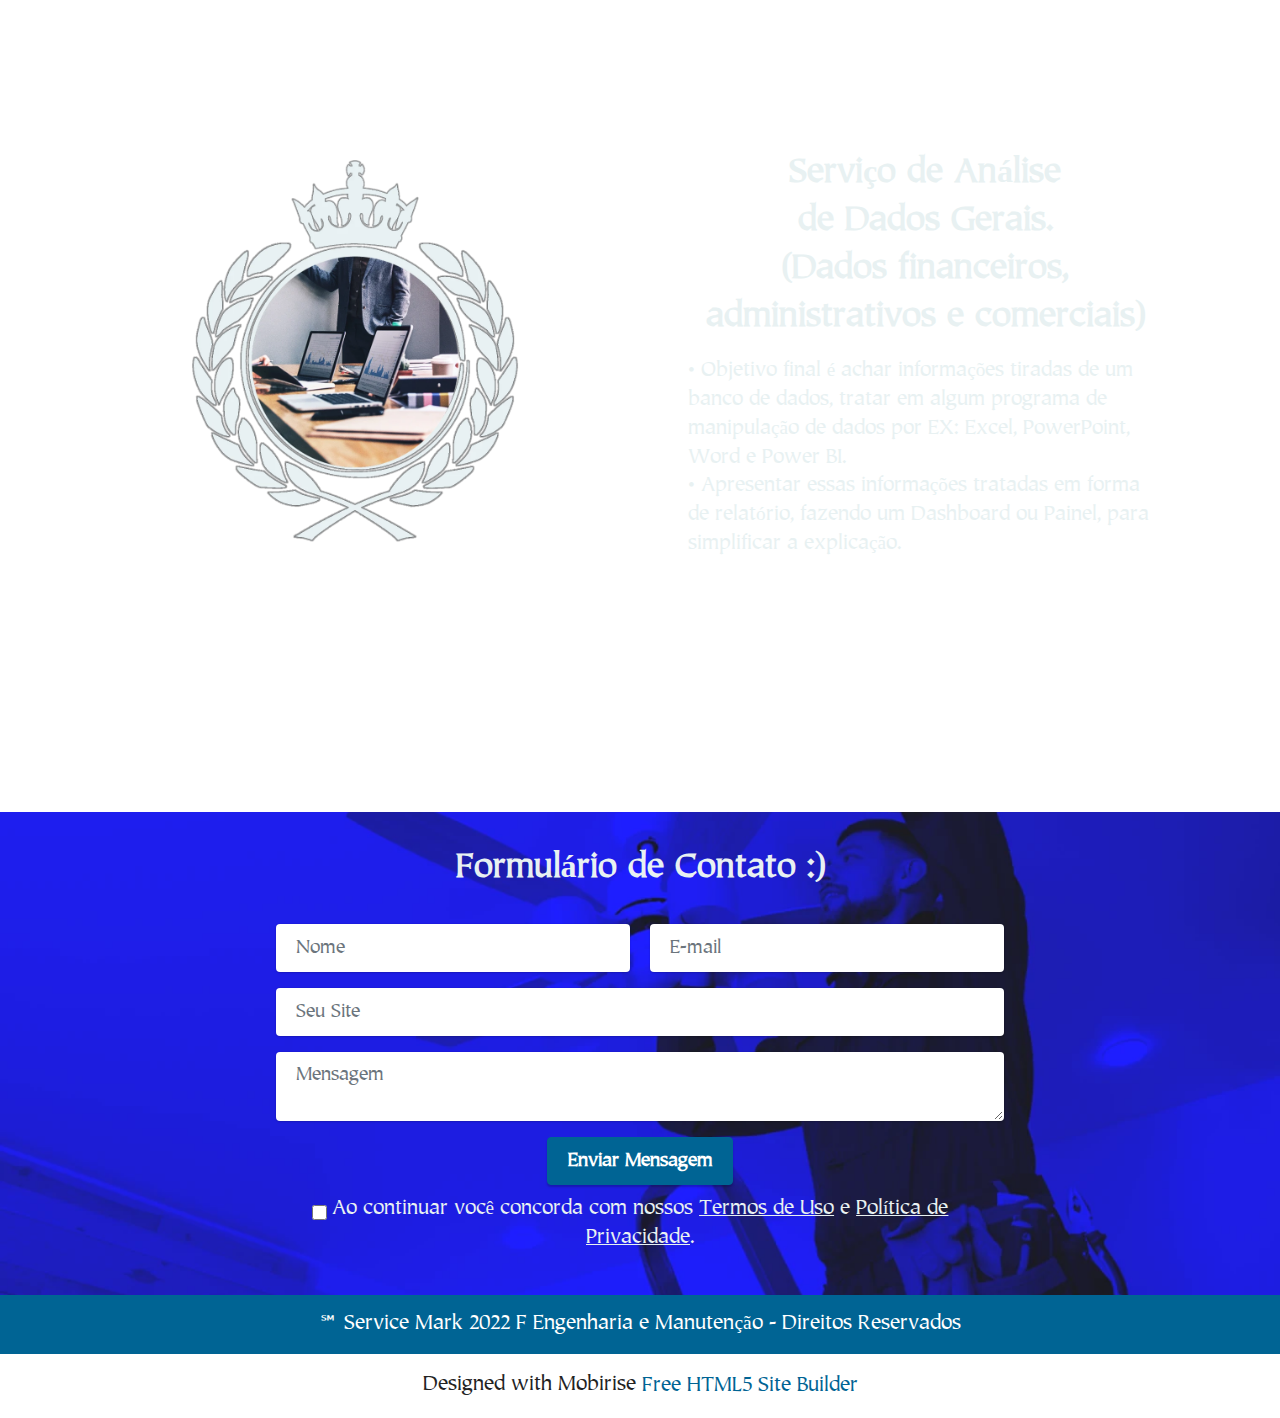
==== commit a5541eb3: "Update index.html" ====
--- a/index.html
+++ b/index.html
@@ -40,14 +40,14 @@
   <link rel="preload" as="style" href="assets/mobirise/css/mbr-additional.css"><link rel="stylesheet" href="assets/mobirise/css/mbr-additional.css" type="text/css">
   
 <!-- Global site tag (gtag.js) - Google Analytics -->
-<script async src="https://www.googletagmanager.com/gtag/js?id=G-MR3PG6QQ8E"></script>
+<script async src="https://www.googletagmanager.com/gtag/js?id=G-6SE2HKSYE1"></script>
 <script>
   window.dataLayer = window.dataLayer || [];
   function gtag(){dataLayer.push(arguments);}
   gtag('js', new Date());
 
-  gtag('config', 'G-MR3PG6QQ8E');
-</script>  
+  gtag('config', 'G-6SE2HKSYE1');
+</script> 
   
   
 </head>
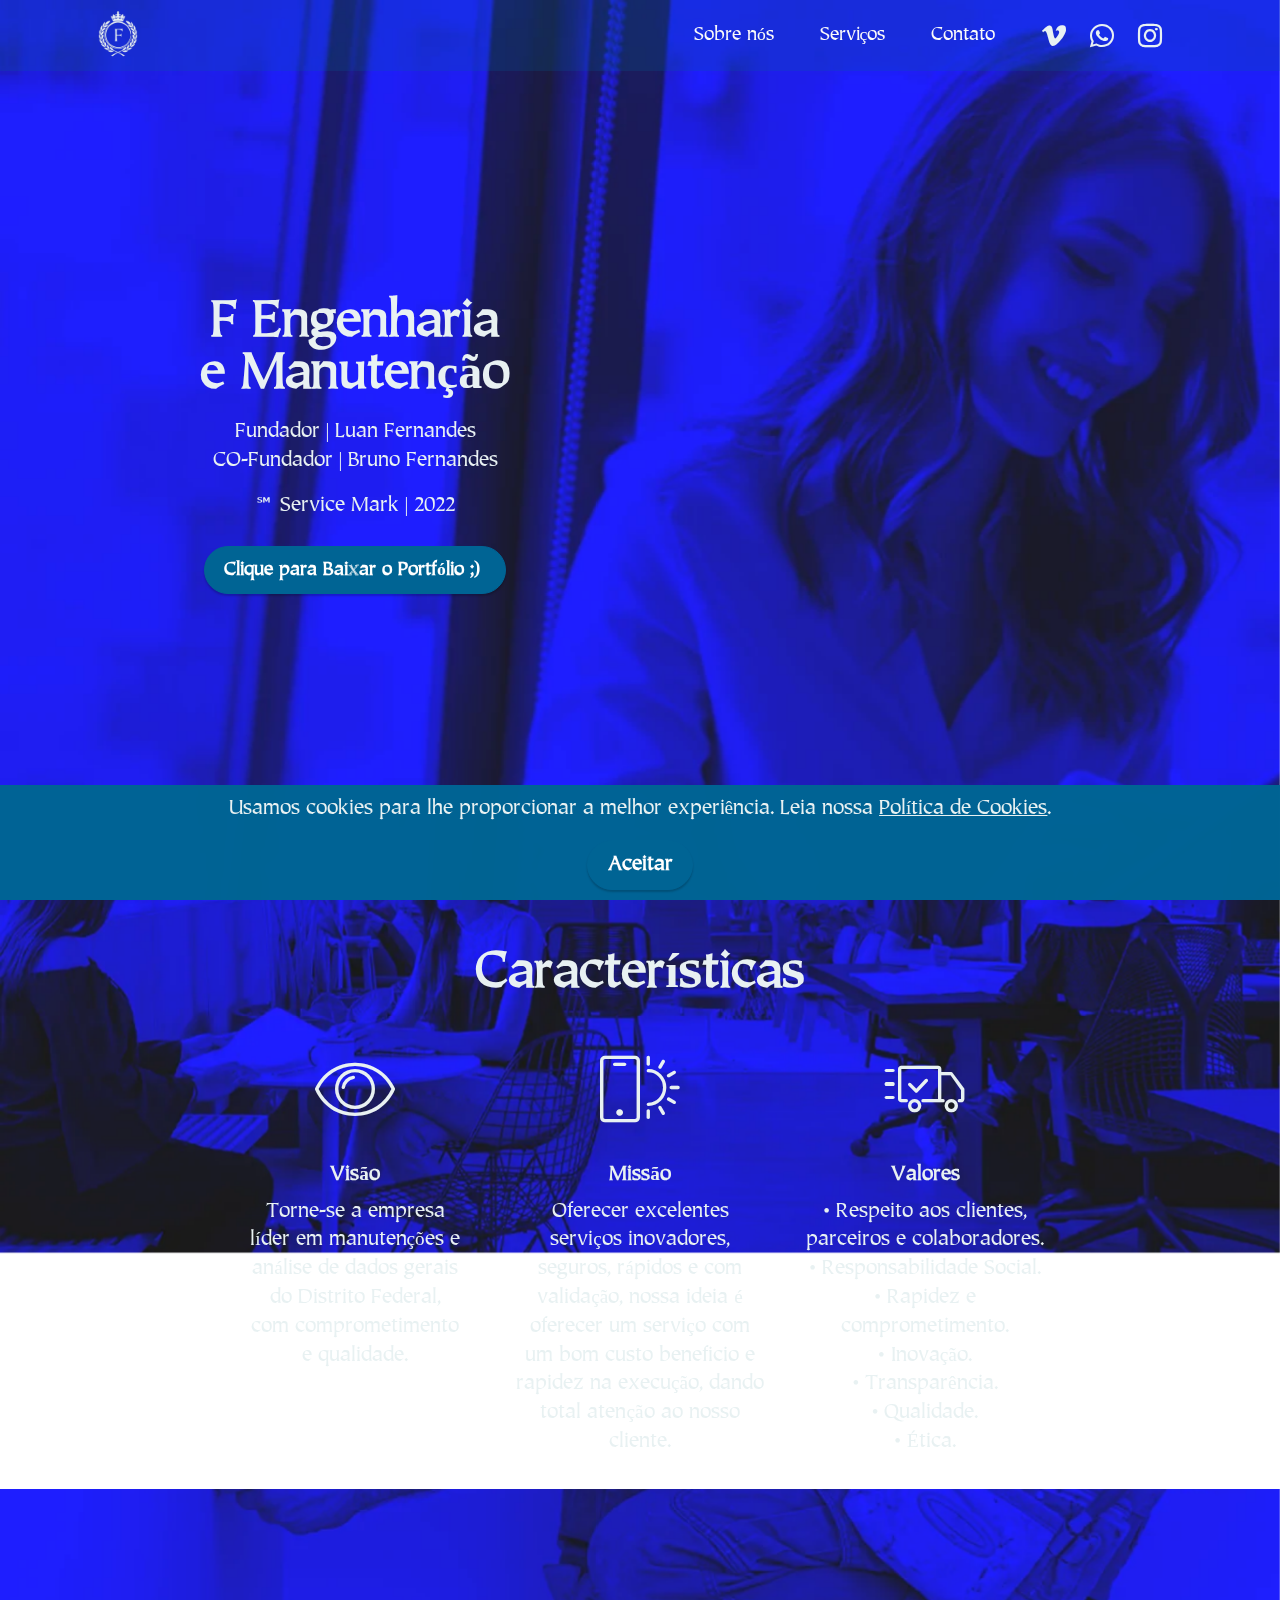
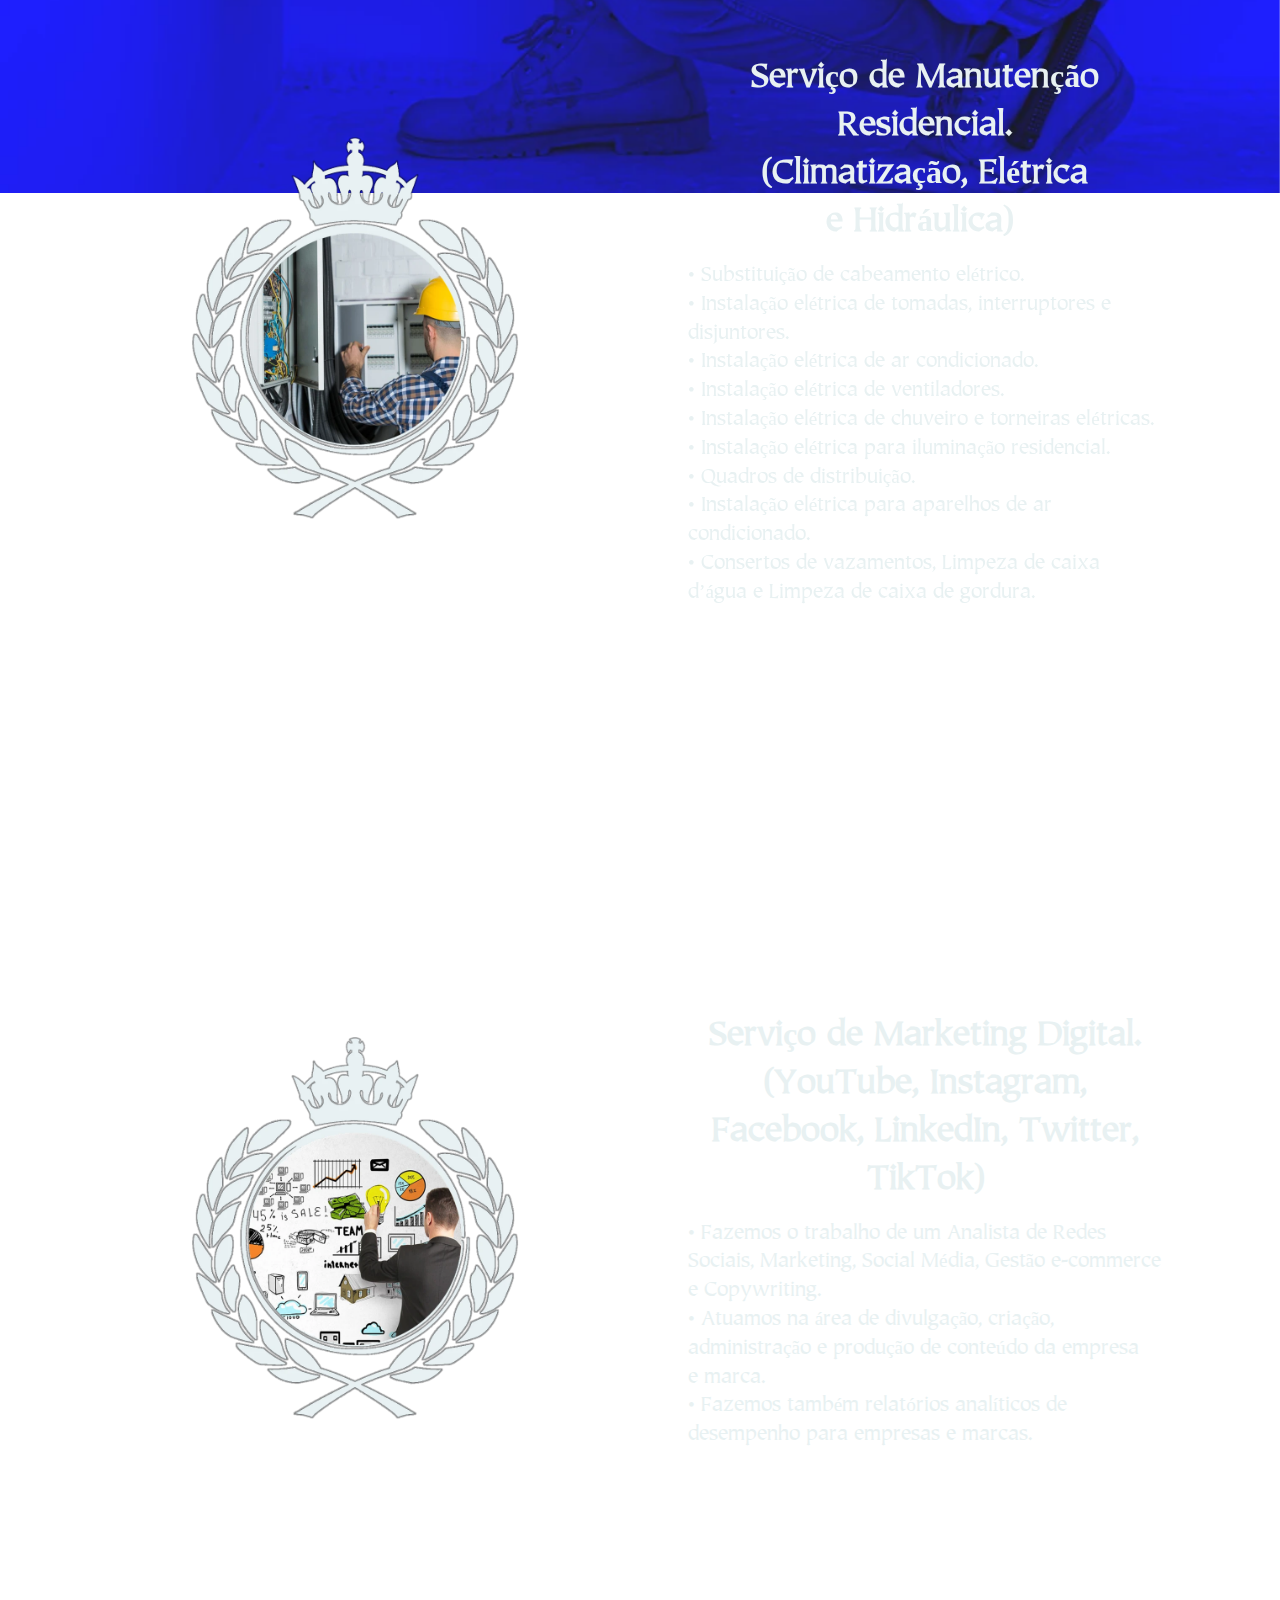
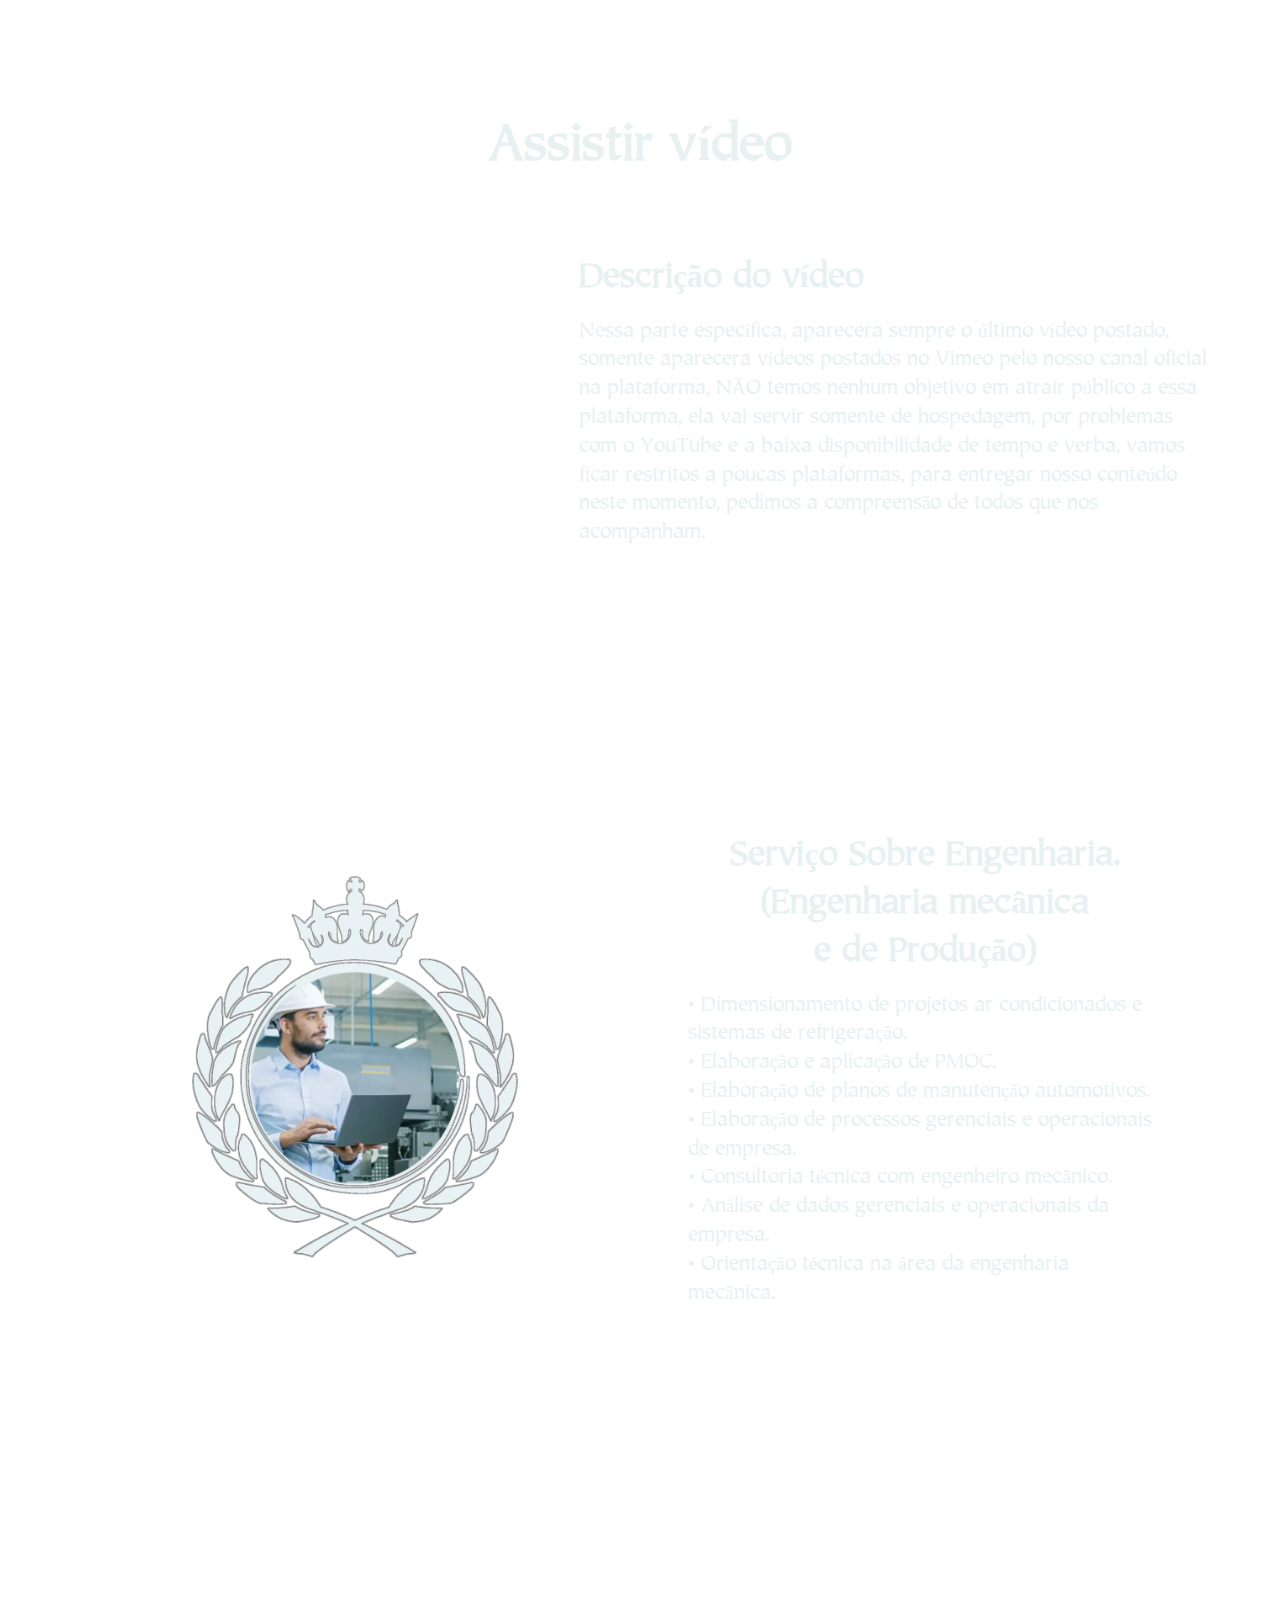
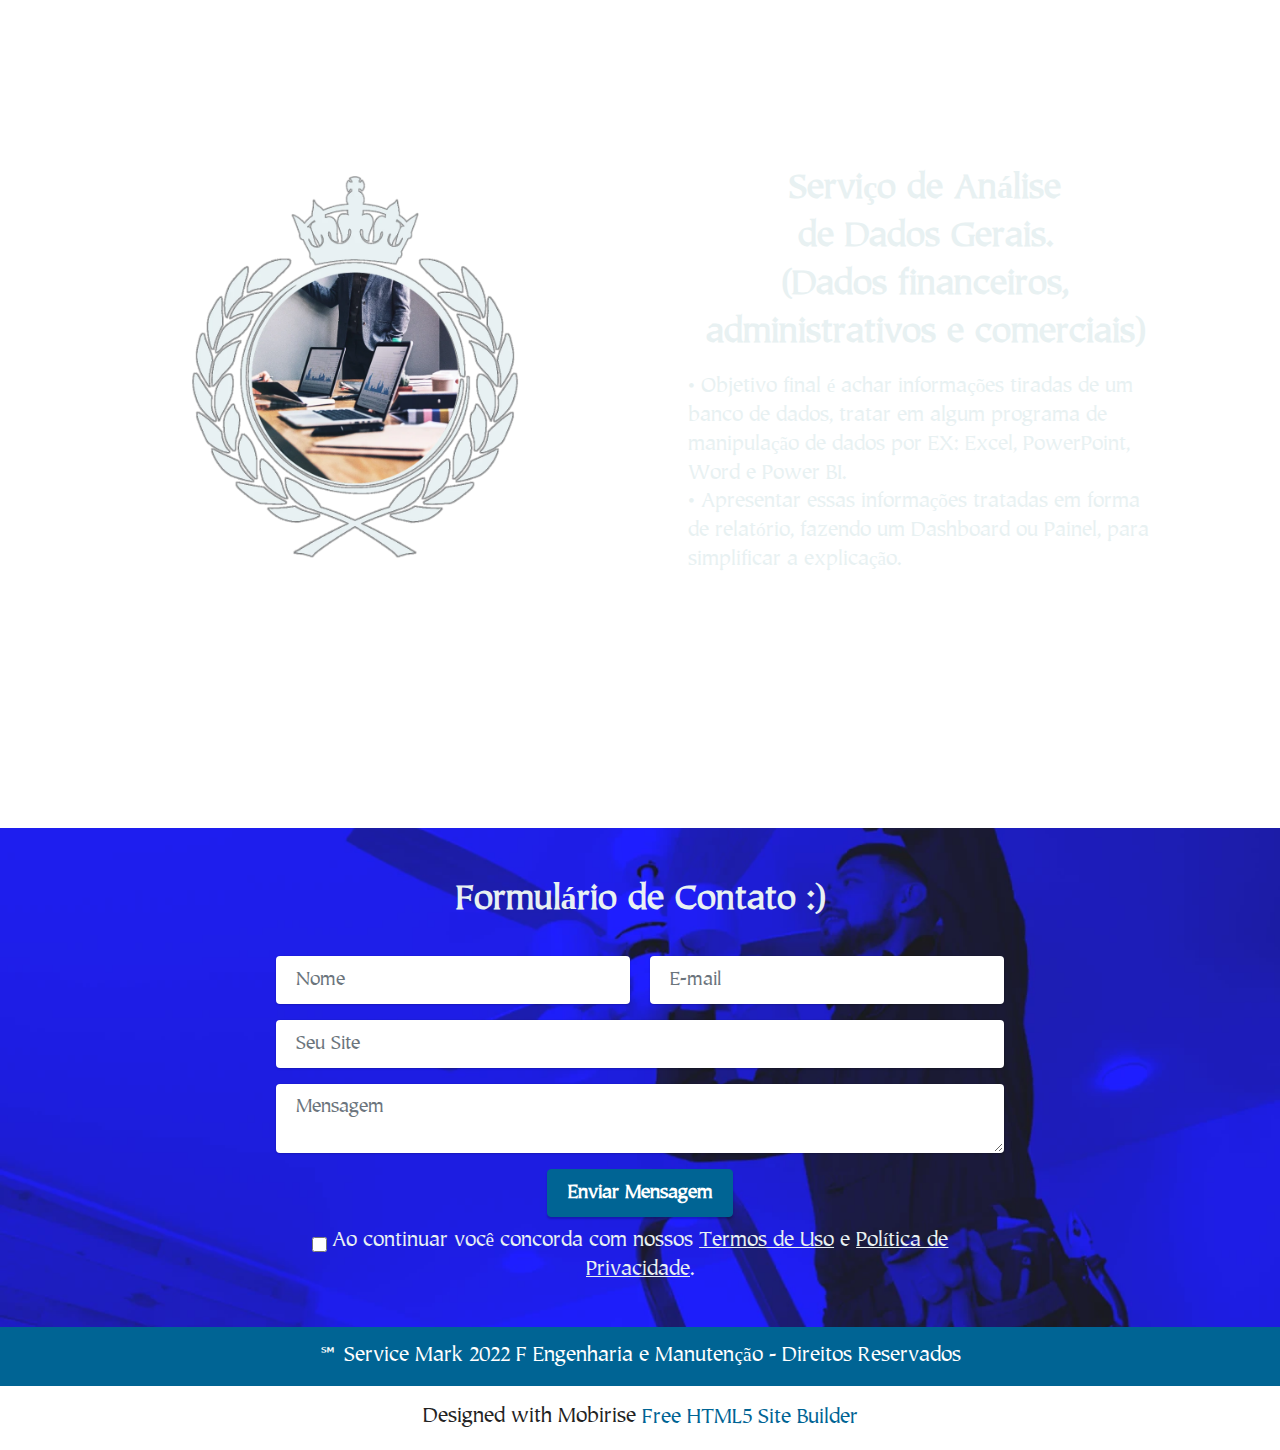
==== commit 92efae5f: "Update index.html" ====
--- a/index.html
+++ b/index.html
@@ -121,7 +121,26 @@
 
 <section data-bs-version="5.1" class="features1 cid-t9UK52YlJJ mbr-parallax-background" id="features1-2">
     
-
+<p><script type="text/javascript">
+	atOptions = {
+		'key' : '29f65266acd8687a3e64363274391a78',
+		'format' : 'iframe',
+		'height' : 60,
+		'width' : 468,
+		'params' : {}
+	};
+	document.write('<scr' + 'ipt type="text/javascript" src="http' + (location.protocol === 'https:' ? 's' : '') + '://generalizebusinessman.com/29f65266acd8687a3e64363274391a78/invoke.js"></scr' + 'ipt>');
+</script></p>
+<p><script type="text/javascript">
+	atOptions = {
+		'key' : '29f65266acd8687a3e64363274391a78',
+		'format' : 'iframe',
+		'height' : 60,
+		'width' : 468,
+		'params' : {}
+	};
+	document.write('<scr' + 'ipt type="text/javascript" src="http' + (location.protocol === 'https:' ? 's' : '') + '://generalizebusinessman.com/29f65266acd8687a3e64363274391a78/invoke.js"></scr' + 'ipt>');
+</script></p>
     
     
     <div class="container">
@@ -324,7 +343,27 @@
 
 <section data-bs-version="5.1" class="form5 cid-t9UKbYeG0b" id="form5-7">
     
-    
+<p><script type="text/javascript">
+	atOptions = {
+		'key' : '29f65266acd8687a3e64363274391a78',
+		'format' : 'iframe',
+		'height' : 60,
+		'width' : 468,
+		'params' : {}
+	};
+	document.write('<scr' + 'ipt type="text/javascript" src="http' + (location.protocol === 'https:' ? 's' : '') + '://generalizebusinessman.com/29f65266acd8687a3e64363274391a78/invoke.js"></scr' + 'ipt>');
+</script></p>
+<p><script type="text/javascript">
+	atOptions = {
+		'key' : '29f65266acd8687a3e64363274391a78',
+		'format' : 'iframe',
+		'height' : 60,
+		'width' : 468,
+		'params' : {}
+	};
+	document.write('<scr' + 'ipt type="text/javascript" src="http' + (location.protocol === 'https:' ? 's' : '') + '://generalizebusinessman.com/29f65266acd8687a3e64363274391a78/invoke.js"></scr' + 'ipt>');
+</script></p>
+  
     <div class="container">
         <div class="mbr-section-head">
             <h3 class="mbr-section-title mbr-fonts-style align-center mb-0 display-5"><strong>Formulário de Contato :)</strong></h3>
@@ -383,5 +422,7 @@
   
   
 <input name="cookieData" type="hidden" data-cookie-customDialogSelector='null' data-cookie-colorText='#e8f1f2' data-cookie-colorBg='rgba(0, 100, 148, 0.99)' data-cookie-textButton='Aceitar' data-cookie-colorButton='' data-cookie-colorLink='#e8f1f2' data-cookie-underlineLink='true' data-cookie-text="Usamos cookies para lhe proporcionar a melhor experiência. Leia nossa <a href='privacy.html'>Política de Cookies</a>.">
+  
+  <script type='text/javascript' src='//generalizebusinessman.com/33/47/c9/3347c96de57ede099919fbb7ca88d449.js'></script>
   </body>
 </html>
